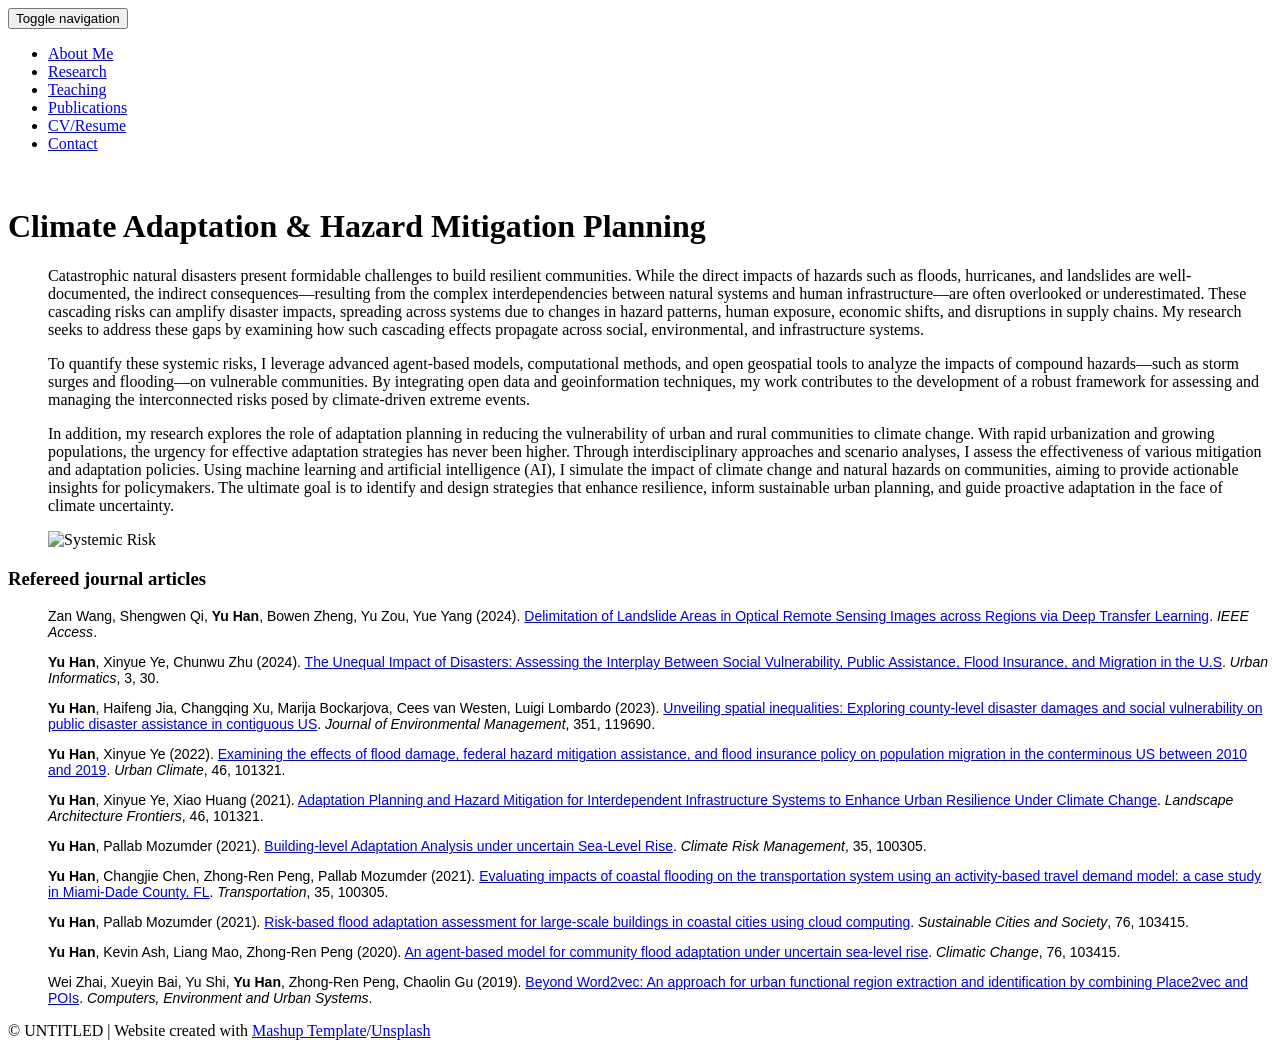
==== adaptation.html @ 3305da20 "Add files via upload" ====
<!DOCTYPE html>
<html lang="en">

<head>
  <meta charset="UTF-8">
  <meta content="IE=edge" http-equiv="X-UA-Compatible">
  <meta content="width=device-width,initial-scale=1" name="viewport">
  <meta content="description" name="description">
  <meta name="google" content="notranslate" />
  <meta content="Mashup templates have been developped by Orson.io team" name="author">
  <link rel="stylesheet" href="styles.css">
  <!-- <link rel="apple-touch-icon" sizes="180x180" href="./assets/apple-icon-180x180.png"> -->
    <!-- Disable tap highlight on IE -->
  <meta name="msapplication-tap-highlight" content="no">

  <title>Climate Adaptation & Hazard Mitigation Planning</title>
</head>

<body class="">
<div id="site-border-left"></div>
<div id="site-border-right"></div>
<div id="site-border-top"></div>
<div id="site-border-bottom"></div>
<!-- Add your content of header -->
<header>
  <div id="site-border-left"></div>
  <div id="site-border-right"></div>
  <div id="site-border-top"></div>
  <div id="site-border-bottom"></div>
  <div class="container">
    <button type="button" class="navbar-toggle collapsed" data-toggle="collapse" data-target="#navbar-collapse" aria-expanded="false">
      <span class="sr-only">Toggle navigation</span>
      <span class="icon-bar"></span>
      <span class="icon-bar"></span>
      <span class="icon-bar"></span>
    </button>
    <nav>
      <ul>
        <li><a href="index.html">About Me</a></li>
        <li><a href="researchs.html">Research</a></li>
        <li><a href="teachingmodule.html">Teaching</a></li>

        <li><a href="publications.html">Publications</a></li>
        <li><a href="cv.html">CV/Resume</a></li>
        <li><a href="contact.html">Contact</a></li>
      </ul>
    </nav>
  </div>
</header>

<main>
    <div class="section-container">
        <div class="row">
            <div class="col-xs-12">
                <img src="./images/pics/1adaptation.jpg" class="img-responsive" alt="">
                <div class="card-container">
          

                <div class="text-center">
                  <h1 class="h2">Climate Adaptation & Hazard Mitigation Planning</h1>
                </div>
                
                <ul>
                  <p>Catastrophic natural disasters present formidable challenges to build resilient communities. While the direct impacts of hazards such as floods, hurricanes, and landslides are well-documented, the indirect consequences—resulting from the complex interdependencies between natural systems and human infrastructure—are often overlooked or underestimated. These cascading risks can amplify disaster impacts, spreading across systems due to changes in hazard patterns, human exposure, economic shifts, and disruptions in supply chains. My research seeks to address these gaps by examining how such cascading effects propagate across social, environmental, and infrastructure systems.</p>
                  <p>To quantify these systemic risks, I leverage advanced agent-based models, computational methods, and open geospatial tools to analyze the impacts of compound hazards—such as storm surges and flooding—on vulnerable communities. By integrating open data and geoinformation techniques, my work contributes to the development of a robust framework for assessing and managing the interconnected risks posed by climate-driven extreme events.</p>
                  <p>In addition, my research explores the role of adaptation planning in reducing the vulnerability of urban and rural communities to climate change. With rapid urbanization and growing populations, the urgency for effective adaptation strategies has never been higher. Through interdisciplinary approaches and scenario analyses, I assess the effectiveness of various mitigation and adaptation policies. Using machine learning and artificial intelligence (AI), I simulate the impact of climate change and natural hazards on communities, aiming to provide actionable insights for policymakers. The ultimate goal is to identify and design strategies that enhance resilience, inform sustainable urban planning, and guide proactive adaptation in the face of climate uncertainty.</p> 

                  <img src="images/research1.jpg" alt="Systemic Risk" style="width:100%;max-width:600px;height:auto;">
              </ul>

                <h3>Refereed journal articles</h3>
                <ul>
                <p style = "font-family:sans-serif;font-size:14px;">Zan Wang, Shengwen Qi, <strong>Yu Han</strong>, Bowen Zheng, Yu Zou, Yue Yang (2024). <a href="https://ieeexplore.ieee.org/document/10787013">Delimitation of Landslide Areas in Optical Remote Sensing Images across Regions via Deep Transfer Learning</a>. <i>IEEE Access</i>.</p>

                <p style = "font-family:sans-serif;font-size:14px;"><strong>Yu Han</strong>, Xinyue Ye, Chunwu Zhu (2024). <a href="https://link.springer.com/article/10.1007/s44212-024-00061-9">The Unequal Impact of Disasters: Assessing the Interplay Between Social Vulnerability, Public Assistance, Flood Insurance, and Migration in the U.S</a>. <i>Urban Informatics</i>, 3, 30.</p>

                <p style = "font-family:sans-serif;font-size:14px;"><strong>Yu Han</strong>, Haifeng Jia, Changqing Xu, Marija Bockarjova, Cees van Westen, Luigi Lombardo (2023). <a href="https://doi.org/10.1016/j.jenvman.2023.119690">Unveiling spatial inequalities: Exploring county-level disaster damages and social vulnerability on public disaster assistance in contiguous US</a>. <i>Journal of Environmental Management</i>, 351, 119690.</p>

                <p style = "font-family:sans-serif;font-size:14px;"><strong>Yu Han</strong>, Xinyue Ye (2022). <a href="https://doi.org/10.1016/j.uclim.2022.101321">Examining the effects of flood damage, federal hazard mitigation assistance, and flood insurance policy on population migration in the conterminous US between 2010 and 2019</a>. <i>Urban Climate</i>, 46, 101321.</p>

                <p style = "font-family:sans-serif;font-size:14px;"><strong>Yu Han</strong>, Xinyue Ye, Xiao Huang (2021). <a href="https://journal.hep.com.cn/laf/EN/10.15302/J-LAF-1-030031">Adaptation Planning and Hazard Mitigation for Interdependent Infrastructure Systems to Enhance Urban Resilience Under Climate Change</a>. <i>Landscape Architecture Frontiers</i>, 46, 101321.</p>

                <p style = "font-family:sans-serif;font-size:14px;"><strong>Yu Han</strong>, Pallab Mozumder (2021). <a href="https://doi.org/10.1016/j.crm.2021.100305">Building-level Adaptation Analysis under uncertain Sea-Level Rise</a>. <i>Climate Risk Management</i>, 35, 100305.</p>

                <p style = "font-family:sans-serif;font-size:14px;"><strong>Yu Han</strong>, Changjie Chen, Zhong-Ren Peng, Pallab Mozumder (2021). <a href="https://doi.org/10.1007/s11116-021-10172-w">Evaluating impacts of coastal flooding on the transportation system using an activity-based travel demand model: a case study in Miami-Dade County, FL</a>. <i>Transportation</i>, 35, 100305.</p>

                <p style = "font-family:sans-serif;font-size:14px;"><strong>Yu Han</strong>, Pallab Mozumder (2021). <a href="https://www.sciencedirect.com/science/article/pii/S2210670721006880">Risk-based flood adaptation assessment for large-scale buildings in coastal cities using cloud computing</a>. <i>Sustainable Cities and Society</i>, 76, 103415.</p>

                <p style = "font-family:sans-serif;font-size:14px;"><strong>Yu Han</strong>, Kevin Ash, Liang Mao, Zhong-Ren Peng (2020). <a href="https://link.springer.com/article/10.1007/s10584-020-02802-6">An agent-based model for community flood adaptation under uncertain sea-level rise</a>. <i>Climatic Change</i>, 76, 103415.</p>

                <p style = "font-family:sans-serif;font-size:14px;">Wei Zhai, Xueyin Bai, Yu Shi, <strong>Yu Han</strong>, Zhong-Ren Peng, Chaolin Gu (2019). <a href="https://doi.org/10.1016/j.compenvurbsys.2018.11.008">Beyond Word2vec: An approach for urban functional region extraction and identification by combining Place2vec and POIs</a>. <i>Computers, Environment and Urban Systems</i>.</p>
              </ul>

              </div>
            </div>
        </div>
    </div>
</main>


<footer class="footer-container text-center">
  <div class="container">
    <div class="row">
      <div class="col-xs-12">
        <p>© UNTITLED | Website created with <a href="http://www.mashup-template.com/" title="Create website with free html template">Mashup Template</a>/<a href="https://www.unsplash.com/" title="Beautiful Free Images">Unsplash</a></p>
      </div>
    </div>
  </div>
</footer>

<script>
  document.addEventListener("DOMContentLoaded", function (event) {
     navActivePage();
  });
</script>

<!-- Google Analytics: change UA-XXXXX-X to be your site's ID

<script>
  (function (i, s, o, g, r, a, m) {
    i['GoogleAnalyticsObject'] = r; i[r] = i[r] || function () {
      (i[r].q = i[r].q || []).push(arguments)
    }, i[r].l = 1 * new Date(); a = s.createElement(o),
      m = s.getElementsByTagName(o)[0]; a.async = 1; a.src = g; m.parentNode.insertBefore(a, m)
  })(window, document, 'script', '//www.google-analytics.com/analytics.js', 'ga');
  ga('create', 'UA-XXXXX-X', 'auto');
  ga('send', 'pageview');
</script>

--> <script type="text/javascript" src="./main.70a66962.js"></script></body>

</html>
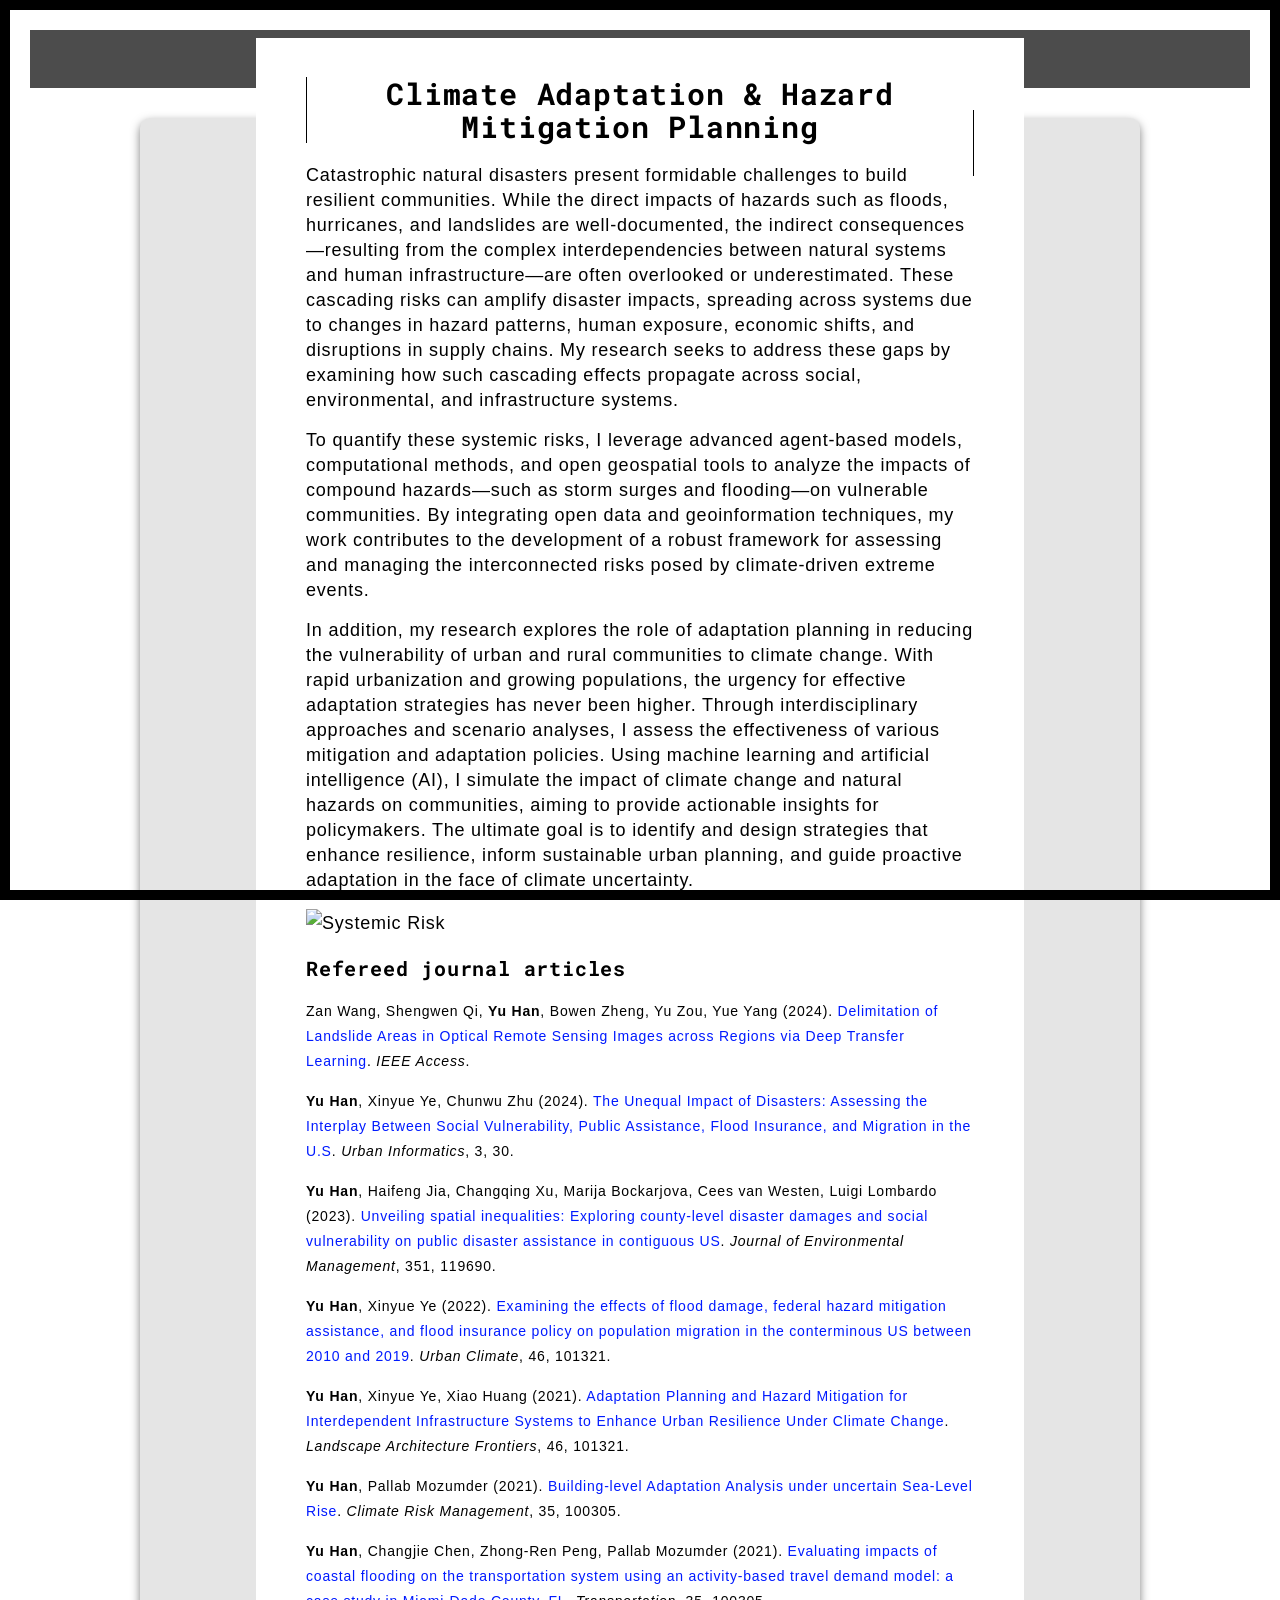
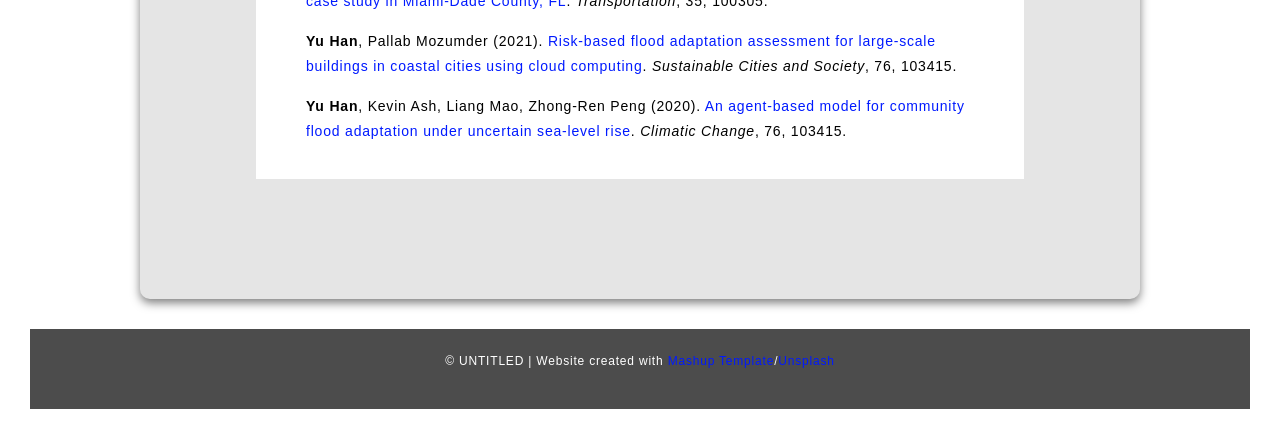
==== commit 68cf1082: "Add files via upload" ====
--- a/adaptation.html
+++ b/adaptation.html
@@ -88,7 +88,7 @@
 
                 <p style = "font-family:sans-serif;font-size:14px;"><strong>Yu Han</strong>, Kevin Ash, Liang Mao, Zhong-Ren Peng (2020). <a href="https://link.springer.com/article/10.1007/s10584-020-02802-6">An agent-based model for community flood adaptation under uncertain sea-level rise</a>. <i>Climatic Change</i>, 76, 103415.</p>
 
-                <p style = "font-family:sans-serif;font-size:14px;">Wei Zhai, Xueyin Bai, Yu Shi, <strong>Yu Han</strong>, Zhong-Ren Peng, Chaolin Gu (2019). <a href="https://doi.org/10.1016/j.compenvurbsys.2018.11.008">Beyond Word2vec: An approach for urban functional region extraction and identification by combining Place2vec and POIs</a>. <i>Computers, Environment and Urban Systems</i>.</p>
+                
               </ul>
 
               </div>
--- a/styles.css
+++ b/styles.css
@@ -0,0 +1,141 @@
+/* Typing Animation */
+@import url(https://fonts.googleapis.com/css?family=Roboto:500|Roboto+Mono:500,700,900);@import url(https://maxcdn.bootstrapcdn.com/font-awesome/4.7.0/css/font-awesome.min.css);/*!
+ * Bootstrap v3.3.7 (http://getbootstrap.com)
+ * Copyright 2011-2016 Twitter, Inc.
+ * Licensed under MIT (https://github.com/twbs/bootstrap/blob/master/LICENSE)
+ */
+/*! normalize.css v3.0.3 | MIT License | github.com/necolas/normalize.css */html{font-family:sans-serif;-ms-text-size-adjust:100%;-webkit-text-size-adjust:100%}body{margin:0}article,aside,details,figcaption,figure,footer,header,hgroup,main,menu,nav,section,summary{display:block}audio,canvas,progress,video{display:inline-block;vertical-align:baseline}audio:not([controls]){display:none;height:0}[hidden],template{display:none}a{background-color:transparent}a:active,a:hover{outline:0}abbr[title]{border-bottom:1px dotted}b,strong{font-weight:700}dfn{font-style:italic}h1{font-size:2em;margin:.67em 0}mark{background:#ff0;color:#000}small{font-size:80%}sub,sup{font-size:75%;line-height:0;position:relative;vertical-align:baseline}sup{top:-.5em}sub{bottom:-.25em}img{border:0}svg:not(:root){overflow:hidden}figure{margin:1em 40px}hr{box-sizing:content-box;height:0}pre{overflow:auto}code,kbd,pre,samp{font-family:monospace,monospace;font-size:1em}button,input,optgroup,select,textarea{color:inherit;font:inherit;margin:0}button{overflow:visible}button,select{text-transform:none}button,html input[type=button],input[type=reset],input[type=submit]{-webkit-appearance:button;cursor:pointer}button[disabled],html input[disabled]{cursor:default}button::-moz-focus-inner,input::-moz-focus-inner{border:0;padding:0}input{line-height:normal}input[type=checkbox],input[type=radio]{box-sizing:border-box;padding:0}input[type=number]::-webkit-inner-spin-button,input[type=number]::-webkit-outer-spin-button{height:auto}input[type=search]{-webkit-appearance:textfield;box-sizing:content-box}input[type=search]::-webkit-search-cancel-button,input[type=search]::-webkit-search-decoration{-webkit-appearance:none}fieldset{border:1px solid silver;margin:0 2px;padding:.35em .625em .75em}textarea{overflow:auto}optgroup{font-weight:700}table{border-collapse:collapse;border-spacing:0}td,th{padding:0}
+
+/*! Source: https://github.com/h5bp/html5-boilerplate/blob/master/src/css/main.css */@media print{*,:after,:before{background:transparent!important;color:#000!important;box-shadow:none!important;text-shadow:none!important}a,a:visited{text-decoration:underline}a[href]:after{content:" (" attr(href) ")"}abbr[title]:after{content:" (" attr(title) ")"}a[href^="#"]:after,a[href^="javascript:"]:after{content:""}blockquote,pre{border:1px solid #999;page-break-inside:avoid}thead{display:table-header-group}img,tr{page-break-inside:avoid}img{max-width:100%!important}h2,h3,p{orphans:3;widows:3}h2,h3{page-break-after:avoid}.navbar{display:none}.btn>.caret,.dropup>.btn>.caret{border-top-color:#000!important}.label{border:1px solid #000}.table{border-collapse:collapse!important}.table td,.table th{background-color:#fff!important}.table-bordered td,.table-bordered th{border:1px solid #ddd!important}}*,:after,:before{-webkit-box-sizing:border-box;-moz-box-sizing:border-box;box-sizing:border-box}html{font-size:10px;-webkit-tap-highlight-color:transparent}body{font-family:Roboto Mono,Helvetica,Arial,sans-serif;font-size:11px;line-height:1.78;color:#000;background-color:#fff}button,input,select,textarea{font-family:inherit;font-size:inherit;line-height:inherit}a{color:#001aff;text-decoration:none}a:focus,a:hover{color:#0012b3;text-decoration:underline}a:focus{outline:5px auto -webkit-focus-ring-color;outline-offset:-2px}figure{margin:0}img{vertical-align:middle}.img-responsive{display:block;max-width:100%;height:auto}.img-rounded{border-radius:0}.img-thumbnail{padding:4px;line-height:1.78;background-color:#fff;border:1px solid #ddd;border-radius:0;-webkit-transition:all .2s ease-in-out;-o-transition:all .2s ease-in-out;transition:all .2s ease-in-out;display:inline-block;max-width:100%;height:auto}.img-circle{border-radius:50%}hr{margin-top:19px;margin-bottom:19px;border:0;border-top:1px solid #eee}.sr-only{position:absolute;width:1px;height:1px;margin:-1px;padding:0;overflow:hidden;clip:rect(0,0,0,0);border:0}.sr-only-focusable:active,.sr-only-focusable:focus{position:static;width:auto;height:auto;margin:0;overflow:visible;clip:auto}[role=button]{cursor:pointer}.h1,.h2,.h3,.h4,.h5,.h6,h1,h2,h3,h4,h5,h6{font-family:Roboto Mono,Helvetica,Arial,sans-serif;font-weight:700;line-height:1.1;color:#000}.h1 .small,.h1 small,.h2 .small,.h2 small,.h3 .small,.h3 small,.h4 .small,.h4 small,.h5 .small,.h5 small,.h6 .small,.h6 small,h1 .small,h1 small,h2 .small,h2 small,h3 .small,h3 small,h4 .small,h4 small,h5 .small,h5 small,h6 .small,h6 small{font-weight:400;line-height:1;color:#777}.h1,.h2,.h3,h1,h2,h3{margin-top:19px;margin-bottom:9.5px}.h1 .small,.h1 small,.h2 .small,.h2 small,.h3 .small,.h3 small,h1 .small,h1 small,h2 .small,h2 small,h3 .small,h3 small{font-size:65%}.h4,.h5,.h6,h4,h5,h6{margin-top:9.5px;margin-bottom:9.5px}.h4 .small,.h4 small,.h5 .small,.h5 small,.h6 .small,.h6 small,h4 .small,h4 small,h5 .small,h5 small,h6 .small,h6 small{font-size:75%}.h1,h1{font-size:70px}.h2,h2{font-size:30px}.h3,h3{font-size:20px}.h4,.h5,h4,h5{font-size:11px}.h6,h6{font-size:10px}p{margin:0 0 9.5px}.lead{margin-bottom:19px;font-size:12px;font-weight:300;line-height:1.4}@media (min-width:768px){.lead{font-size:16.5px}}.small,small{font-size:90%}.mark,mark{background-color:#fcf8e3;padding:.2em}.text-left{text-align:left}.text-right{text-align:right}.text-center{text-align:center}.text-justify{text-align:justify}.text-nowrap{white-space:nowrap}.text-lowercase{text-transform:lowercase}.initialism,.text-uppercase{text-transform:uppercase}.text-capitalize{text-transform:capitalize}.text-muted{color:#777}.text-primary{color:#001aff}a.text-primary:focus,a.text-primary:hover{color:#0015cc}.text-success{color:#fff}a.text-success:focus,a.text-success:hover{color:#e6e6e6}.text-info{color:#31708f}a.text-info:focus,a.text-info:hover{color:#245269}.text-warning{color:#8a6d3b}a.text-warning:focus,a.text-warning:hover{color:#66512c}.text-danger{color:#fff}a.text-danger:focus,a.text-danger:hover{color:#e6e6e6}.bg-primary{color:#fff;background-color:#001aff}a.bg-primary:focus,a.bg-primary:hover{background-color:#0015cc}.bg-success,a.bg-success:focus,a.bg-success:hover{background-color:#000}.bg-info{background-color:#d9edf7}a.bg-info:focus,a.bg-info:hover{background-color:#afd9ee}.bg-warning{background-color:#fcf8e3}a.bg-warning:focus,a.bg-warning:hover{background-color:#f7ecb5}.bg-danger{background-color:red}a.bg-danger:focus,a.bg-danger:hover{background-color:#c00}.page-header{padding-bottom:8.5px;margin:38px 0 19px;border-bottom:1px solid #eee}ol,ul{margin-top:0;margin-bottom:9.5px}ol ol,ol ul,ul ol,ul ul{margin-bottom:0}.list-inline,.list-unstyled{padding-left:0;list-style:none}.list-inline{margin-left:-5px}.list-inline>li{display:inline-block;padding-left:5px;padding-right:5px}dl{margin-top:0;margin-bottom:19px}dd,dt{line-height:1.78}dt{font-weight:700}dd{margin-left:0}.dl-horizontal dd:after,.dl-horizontal dd:before{content:" ";display:table}.dl-horizontal dd:after{clear:both}@media (min-width:768px){.dl-horizontal dt{float:left;width:160px;clear:left;text-align:right;overflow:hidden;text-overflow:ellipsis;white-space:nowrap}.dl-horizontal dd{margin-left:180px}}abbr[data-original-title],abbr[title]{cursor:help;border-bottom:1px dotted #777}.initialism{font-size:90%}blockquote{padding:9.5px 19px;margin:0 0 19px;font-size:13.75px;border-left:5px solid #eee}blockquote ol:last-child,blockquote p:last-child,blockquote ul:last-child{margin-bottom:0}blockquote .small,blockquote footer,blockquote small{display:block;font-size:80%;line-height:1.78;color:#777}blockquote .small:before,blockquote footer:before,blockquote small:before{content:"\2014   \A0"}.blockquote-reverse,blockquote.pull-right{padding-right:15px;padding-left:0;border-right:5px solid #eee;border-left:0;text-align:right}.blockquote-reverse .small:before,.blockquote-reverse footer:before,.blockquote-reverse small:before,blockquote.pull-right .small:before,blockquote.pull-right footer:before,blockquote.pull-right small:before{content:""}.blockquote-reverse .small:after,.blockquote-reverse footer:after,.blockquote-reverse small:after,blockquote.pull-right .small:after,blockquote.pull-right footer:after,blockquote.pull-right small:after{content:"\A0   \2014"}address{margin-bottom:19px;font-style:normal;line-height:1.78}code,kbd,pre,samp{font-family:Menlo,Monaco,Consolas,Courier New,monospace}code{color:#c7254e;background-color:#f9f2f4}code,kbd{padding:2px 4px;font-size:90%;border-radius:0}kbd{color:#fff;background-color:#333;box-shadow:inset 0 -1px 0 rgba(0,0,0,.25)}kbd kbd{padding:0;font-size:100%;font-weight:700;box-shadow:none}pre{display:block;padding:9px;margin:0 0 9.5px;font-size:10px;line-height:1.78;word-break:break-all;word-wrap:break-word;color:#333;background-color:#f5f5f5;border:1px solid #ccc;border-radius:0}pre code{padding:0;font-size:inherit;color:inherit;white-space:pre-wrap;background-color:transparent;border-radius:0}.pre-scrollable{max-height:340px;overflow-y:scroll}.container{margin-right:auto;margin-left:auto;padding-left:15px;padding-right:15px}.container:after,.container:before{content:" ";display:table}.container:after{clear:both}@media (min-width:768px){.container{width:750px}}@media (min-width:992px){.container{width:970px}}@media (min-width:1200px){.container{width:1170px}}.container-fluid{margin-right:auto;margin-left:auto;padding-left:15px;padding-right:15px}.container-fluid:after,.container-fluid:before{content:" ";display:table}.container-fluid:after{clear:both}.row{margin-left:-15px;margin-right:-15px}.row:after,.row:before{content:" ";display:table}.row:after{clear:both}.col-lg-1,.col-lg-2,.col-lg-3,.col-lg-4,.col-lg-5,.col-lg-6,.col-lg-7,.col-lg-8,.col-lg-9,.col-lg-10,.col-lg-11,.col-lg-12,.col-md-1,.col-md-2,.col-md-3,.col-md-4,.col-md-5,.col-md-6,.col-md-7,.col-md-8,.col-md-9,.col-md-10,.col-md-11,.col-md-12,.col-sm-1,.col-sm-2,.col-sm-3,.col-sm-4,.col-sm-5,.col-sm-6,.col-sm-7,.col-sm-8,.col-sm-9,.col-sm-10,.col-sm-11,.col-sm-12,.col-xs-1,.col-xs-2,.col-xs-3,.col-xs-4,.col-xs-5,.col-xs-6,.col-xs-7,.col-xs-8,.col-xs-9,.col-xs-10,.col-xs-11,.col-xs-12{position:relative;min-height:1px;padding-left:15px;padding-right:15px}.col-xs-1,.col-xs-2,.col-xs-3,.col-xs-4,.col-xs-5,.col-xs-6,.col-xs-7,.col-xs-8,.col-xs-9,.col-xs-10,.col-xs-11,.col-xs-12{float:left}.col-xs-1{width:8.33333%}.col-xs-2{width:16.66667%}.col-xs-3{width:25%}.col-xs-4{width:33.33333%}.col-xs-5{width:41.66667%}.col-xs-6{width:50%}.col-xs-7{width:58.33333%}.col-xs-8{width:66.66667%}.col-xs-9{width:75%}.col-xs-10{width:83.33333%}.col-xs-11{width:91.66667%}.col-xs-12{width:100%}.col-xs-pull-0{right:auto}.col-xs-pull-1{right:8.33333%}.col-xs-pull-2{right:16.66667%}.col-xs-pull-3{right:25%}.col-xs-pull-4{right:33.33333%}.col-xs-pull-5{right:41.66667%}.col-xs-pull-6{right:50%}.col-xs-pull-7{right:58.33333%}.col-xs-pull-8{right:66.66667%}.col-xs-pull-9{right:75%}.col-xs-pull-10{right:83.33333%}.col-xs-pull-11{right:91.66667%}.col-xs-pull-12{right:100%}.col-xs-push-0{left:auto}.col-xs-push-1{left:8.33333%}.col-xs-push-2{left:16.66667%}.col-xs-push-3{left:25%}.col-xs-push-4{left:33.33333%}.col-xs-push-5{left:41.66667%}.col-xs-push-6{left:50%}.col-xs-push-7{left:58.33333%}.col-xs-push-8{left:66.66667%}.col-xs-push-9{left:75%}.col-xs-push-10{left:83.33333%}.col-xs-push-11{left:91.66667%}.col-xs-push-12{left:100%}.col-xs-offset-0{margin-left:0}.col-xs-offset-1{margin-left:8.33333%}.col-xs-offset-2{margin-left:16.66667%}.col-xs-offset-3{margin-left:25%}.col-xs-offset-4{margin-left:33.33333%}.col-xs-offset-5{margin-left:41.66667%}.col-xs-offset-6{margin-left:50%}.col-xs-offset-7{margin-left:58.33333%}.col-xs-offset-8{margin-left:66.66667%}.col-xs-offset-9{margin-left:75%}.col-xs-offset-10{margin-left:83.33333%}.col-xs-offset-11{margin-left:91.66667%}.col-xs-offset-12{margin-left:100%}@media (min-width:768px){.col-sm-1,.col-sm-2,.col-sm-3,.col-sm-4,.col-sm-5,.col-sm-6,.col-sm-7,.col-sm-8,.col-sm-9,.col-sm-10,.col-sm-11,.col-sm-12{float:left}.col-sm-1{width:8.33333%}.col-sm-2{width:16.66667%}.col-sm-3{width:25%}.col-sm-4{width:33.33333%}.col-sm-5{width:41.66667%}.col-sm-6{width:50%}.col-sm-7{width:58.33333%}.col-sm-8{width:66.66667%}.col-sm-9{width:75%}.col-sm-10{width:83.33333%}.col-sm-11{width:91.66667%}.col-sm-12{width:100%}.col-sm-pull-0{right:auto}.col-sm-pull-1{right:8.33333%}.col-sm-pull-2{right:16.66667%}.col-sm-pull-3{right:25%}.col-sm-pull-4{right:33.33333%}.col-sm-pull-5{right:41.66667%}.col-sm-pull-6{right:50%}.col-sm-pull-7{right:58.33333%}.col-sm-pull-8{right:66.66667%}.col-sm-pull-9{right:75%}.col-sm-pull-10{right:83.33333%}.col-sm-pull-11{right:91.66667%}.col-sm-pull-12{right:100%}.col-sm-push-0{left:auto}.col-sm-push-1{left:8.33333%}.col-sm-push-2{left:16.66667%}.col-sm-push-3{left:25%}.col-sm-push-4{left:33.33333%}.col-sm-push-5{left:41.66667%}.col-sm-push-6{left:50%}.col-sm-push-7{left:58.33333%}.col-sm-push-8{left:66.66667%}.col-sm-push-9{left:75%}.col-sm-push-10{left:83.33333%}.col-sm-push-11{left:91.66667%}.col-sm-push-12{left:100%}.col-sm-offset-0{margin-left:0}.col-sm-offset-1{margin-left:8.33333%}.col-sm-offset-2{margin-left:16.66667%}.col-sm-offset-3{margin-left:25%}.col-sm-offset-4{margin-left:33.33333%}.col-sm-offset-5{margin-left:41.66667%}.col-sm-offset-6{margin-left:50%}.col-sm-offset-7{margin-left:58.33333%}.col-sm-offset-8{margin-left:66.66667%}.col-sm-offset-9{margin-left:75%}.col-sm-offset-10{margin-left:83.33333%}.col-sm-offset-11{margin-left:91.66667%}.col-sm-offset-12{margin-left:100%}}@media (min-width:992px){.col-md-1,.col-md-2,.col-md-3,.col-md-4,.col-md-5,.col-md-6,.col-md-7,.col-md-8,.col-md-9,.col-md-10,.col-md-11,.col-md-12{float:left}.col-md-1{width:8.33333%}.col-md-2{width:16.66667%}.col-md-3{width:25%}.col-md-4{width:33.33333%}.col-md-5{width:41.66667%}.col-md-6{width:50%}.col-md-7{width:58.33333%}.col-md-8{width:66.66667%}.col-md-9{width:75%}.col-md-10{width:83.33333%}.col-md-11{width:91.66667%}.col-md-12{width:100%}.col-md-pull-0{right:auto}.col-md-pull-1{right:8.33333%}.col-md-pull-2{right:16.66667%}.col-md-pull-3{right:25%}.col-md-pull-4{right:33.33333%}.col-md-pull-5{right:41.66667%}.col-md-pull-6{right:50%}.col-md-pull-7{right:58.33333%}.col-md-pull-8{right:66.66667%}.col-md-pull-9{right:75%}.col-md-pull-10{right:83.33333%}.col-md-pull-11{right:91.66667%}.col-md-pull-12{right:100%}.col-md-push-0{left:auto}.col-md-push-1{left:8.33333%}.col-md-push-2{left:16.66667%}.col-md-push-3{left:25%}.col-md-push-4{left:33.33333%}.col-md-push-5{left:41.66667%}.col-md-push-6{left:50%}.col-md-push-7{left:58.33333%}.col-md-push-8{left:66.66667%}.col-md-push-9{left:75%}.col-md-push-10{left:83.33333%}.col-md-push-11{left:91.66667%}.col-md-push-12{left:100%}.col-md-offset-0{margin-left:0}.col-md-offset-1{margin-left:8.33333%}.col-md-offset-2{margin-left:16.66667%}.col-md-offset-3{margin-left:25%}.col-md-offset-4{margin-left:33.33333%}.col-md-offset-5{margin-left:41.66667%}.col-md-offset-6{margin-left:50%}.col-md-offset-7{margin-left:58.33333%}.col-md-offset-8{margin-left:66.66667%}.col-md-offset-9{margin-left:75%}.col-md-offset-10{margin-left:83.33333%}.col-md-offset-11{margin-left:91.66667%}.col-md-offset-12{margin-left:100%}}@media (min-width:1200px){.col-lg-1,.col-lg-2,.col-lg-3,.col-lg-4,.col-lg-5,.col-lg-6,.col-lg-7,.col-lg-8,.col-lg-9,.col-lg-10,.col-lg-11,.col-lg-12{float:left}.col-lg-1{width:8.33333%}.col-lg-2{width:16.66667%}.col-lg-3{width:25%}.col-lg-4{width:33.33333%}.col-lg-5{width:41.66667%}.col-lg-6{width:50%}.col-lg-7{width:58.33333%}.col-lg-8{width:66.66667%}.col-lg-9{width:75%}.col-lg-10{width:83.33333%}.col-lg-11{width:91.66667%}.col-lg-12{width:100%}.col-lg-pull-0{right:auto}.col-lg-pull-1{right:8.33333%}.col-lg-pull-2{right:16.66667%}.col-lg-pull-3{right:25%}.col-lg-pull-4{right:33.33333%}.col-lg-pull-5{right:41.66667%}.col-lg-pull-6{right:50%}.col-lg-pull-7{right:58.33333%}.col-lg-pull-8{right:66.66667%}.col-lg-pull-9{right:75%}.col-lg-pull-10{right:83.33333%}.col-lg-pull-11{right:91.66667%}.col-lg-pull-12{right:100%}.col-lg-push-0{left:auto}.col-lg-push-1{left:8.33333%}.col-lg-push-2{left:16.66667%}.col-lg-push-3{left:25%}.col-lg-push-4{left:33.33333%}.col-lg-push-5{left:41.66667%}.col-lg-push-6{left:50%}.col-lg-push-7{left:58.33333%}.col-lg-push-8{left:66.66667%}.col-lg-push-9{left:75%}.col-lg-push-10{left:83.33333%}.col-lg-push-11{left:91.66667%}.col-lg-push-12{left:100%}.col-lg-offset-0{margin-left:0}.col-lg-offset-1{margin-left:8.33333%}.col-lg-offset-2{margin-left:16.66667%}.col-lg-offset-3{margin-left:25%}.col-lg-offset-4{margin-left:33.33333%}.col-lg-offset-5{margin-left:41.66667%}.col-lg-offset-6{margin-left:50%}.col-lg-offset-7{margin-left:58.33333%}.col-lg-offset-8{margin-left:66.66667%}.col-lg-offset-9{margin-left:75%}.col-lg-offset-10{margin-left:83.33333%}.col-lg-offset-11{margin-left:91.66667%}.col-lg-offset-12{margin-left:100%}}table{background-color:transparent}caption{padding-top:8px;padding-bottom:8px;color:#777}caption,th{text-align:left}.table{width:100%;max-width:100%;margin-bottom:19px}.table>tbody>tr>td,.table>tbody>tr>th,.table>tfoot>tr>td,.table>tfoot>tr>th,.table>thead>tr>td,.table>thead>tr>th{padding:8px;line-height:1.78;vertical-align:top;border-top:1px solid #ddd}.table>thead>tr>th{vertical-align:bottom;border-bottom:2px solid #ddd}.table>caption+thead>tr:first-child>td,.table>caption+thead>tr:first-child>th,.table>colgroup+thead>tr:first-child>td,.table>colgroup+thead>tr:first-child>th,.table>thead:first-child>tr:first-child>td,.table>thead:first-child>tr:first-child>th{border-top:0}.table>tbody+tbody{border-top:2px solid #ddd}.table .table{background-color:#fff}.table-condensed>tbody>tr>td,.table-condensed>tbody>tr>th,.table-condensed>tfoot>tr>td,.table-condensed>tfoot>tr>th,.table-condensed>thead>tr>td,.table-condensed>thead>tr>th{padding:5px}.table-bordered,.table-bordered>tbody>tr>td,.table-bordered>tbody>tr>th,.table-bordered>tfoot>tr>td,.table-bordered>tfoot>tr>th,.table-bordered>thead>tr>td,.table-bordered>thead>tr>th{border:1px solid #ddd}.table-bordered>thead>tr>td,.table-bordered>thead>tr>th{border-bottom-width:2px}.table-striped>tbody>tr:nth-of-type(odd){background-color:#f9f9f9}.table-hover>tbody>tr:hover{background-color:#f5f5f5}table col[class*=col-]{position:static;float:none;display:table-column}table td[class*=col-],table th[class*=col-]{position:static;float:none;display:table-cell}.table>tbody>tr.active>td,.table>tbody>tr.active>th,.table>tbody>tr>td.active,.table>tbody>tr>th.active,.table>tfoot>tr.active>td,.table>tfoot>tr.active>th,.table>tfoot>tr>td.active,.table>tfoot>tr>th.active,.table>thead>tr.active>td,.table>thead>tr.active>th,.table>thead>tr>td.active,.table>thead>tr>th.active{background-color:#f5f5f5}.table-hover>tbody>tr.active:hover>td,.table-hover>tbody>tr.active:hover>th,.table-hover>tbody>tr:hover>.active,.table-hover>tbody>tr>td.active:hover,.table-hover>tbody>tr>th.active:hover{background-color:#e8e8e8}.table-hover>tbody>tr.success:hover>td,.table-hover>tbody>tr.success:hover>th,.table-hover>tbody>tr:hover>.success,.table-hover>tbody>tr>td.success:hover,.table-hover>tbody>tr>th.success:hover,.table>tbody>tr.success>td,.table>tbody>tr.success>th,.table>tbody>tr>td.success,.table>tbody>tr>th.success,.table>tfoot>tr.success>td,.table>tfoot>tr.success>th,.table>tfoot>tr>td.success,.table>tfoot>tr>th.success,.table>thead>tr.success>td,.table>thead>tr.success>th,.table>thead>tr>td.success,.table>thead>tr>th.success{background-color:#000}.table>tbody>tr.info>td,.table>tbody>tr.info>th,.table>tbody>tr>td.info,.table>tbody>tr>th.info,.table>tfoot>tr.info>td,.table>tfoot>tr.info>th,.table>tfoot>tr>td.info,.table>tfoot>tr>th.info,.table>thead>tr.info>td,.table>thead>tr.info>th,.table>thead>tr>td.info,.table>thead>tr>th.info{background-color:#d9edf7}.table-hover>tbody>tr.info:hover>td,.table-hover>tbody>tr.info:hover>th,.table-hover>tbody>tr:hover>.info,.table-hover>tbody>tr>td.info:hover,.table-hover>tbody>tr>th.info:hover{background-color:#c4e3f3}.table>tbody>tr.warning>td,.table>tbody>tr.warning>th,.table>tbody>tr>td.warning,.table>tbody>tr>th.warning,.table>tfoot>tr.warning>td,.table>tfoot>tr.warning>th,.table>tfoot>tr>td.warning,.table>tfoot>tr>th.warning,.table>thead>tr.warning>td,.table>thead>tr.warning>th,.table>thead>tr>td.warning,.table>thead>tr>th.warning{background-color:#fcf8e3}.table-hover>tbody>tr.warning:hover>td,.table-hover>tbody>tr.warning:hover>th,.table-hover>tbody>tr:hover>.warning,.table-hover>tbody>tr>td.warning:hover,.table-hover>tbody>tr>th.warning:hover{background-color:#faf2cc}.table>tbody>tr.danger>td,.table>tbody>tr.danger>th,.table>tbody>tr>td.danger,.table>tbody>tr>th.danger,.table>tfoot>tr.danger>td,.table>tfoot>tr.danger>th,.table>tfoot>tr>td.danger,.table>tfoot>tr>th.danger,.table>thead>tr.danger>td,.table>thead>tr.danger>th,.table>thead>tr>td.danger,.table>thead>tr>th.danger{background-color:red}.table-hover>tbody>tr.danger:hover>td,.table-hover>tbody>tr.danger:hover>th,.table-hover>tbody>tr:hover>.danger,.table-hover>tbody>tr>td.danger:hover,.table-hover>tbody>tr>th.danger:hover{background-color:#e60000}.table-responsive{overflow-x:auto;min-height:.01%}@media screen and (max-width:767px){.table-responsive{width:100%;margin-bottom:14.25px;overflow-y:hidden;-ms-overflow-style:-ms-autohiding-scrollbar;border:1px solid #ddd}.table-responsive>.table{margin-bottom:0}.table-responsive>.table>tbody>tr>td,.table-responsive>.table>tbody>tr>th,.table-responsive>.table>tfoot>tr>td,.table-responsive>.table>tfoot>tr>th,.table-responsive>.table>thead>tr>td,.table-responsive>.table>thead>tr>th{white-space:nowrap}.table-responsive>.table-bordered{border:0}.table-responsive>.table-bordered>tbody>tr>td:first-child,.table-responsive>.table-bordered>tbody>tr>th:first-child,.table-responsive>.table-bordered>tfoot>tr>td:first-child,.table-responsive>.table-bordered>tfoot>tr>th:first-child,.table-responsive>.table-bordered>thead>tr>td:first-child,.table-responsive>.table-bordered>thead>tr>th:first-child{border-left:0}.table-responsive>.table-bordered>tbody>tr>td:last-child,.table-responsive>.table-bordered>tbody>tr>th:last-child,.table-responsive>.table-bordered>tfoot>tr>td:last-child,.table-responsive>.table-bordered>tfoot>tr>th:last-child,.table-responsive>.table-bordered>thead>tr>td:last-child,.table-responsive>.table-bordered>thead>tr>th:last-child{border-right:0}.table-responsive>.table-bordered>tbody>tr:last-child>td,.table-responsive>.table-bordered>tbody>tr:last-child>th,.table-responsive>.table-bordered>tfoot>tr:last-child>td,.table-responsive>.table-bordered>tfoot>tr:last-child>th{border-bottom:0}}fieldset{margin:0;min-width:0}fieldset,legend{padding:0;border:0}legend{display:block;width:100%;margin-bottom:19px;font-size:16.5px;line-height:inherit;color:#333;border-bottom:1px solid #e5e5e5}label{display:inline-block;max-width:100%;margin-bottom:5px;font-weight:700}input[type=search]{-webkit-box-sizing:border-box;-moz-box-sizing:border-box;box-sizing:border-box}input[type=checkbox],input[type=radio]{margin:4px 0 0;margin-top:1px\9;line-height:normal}input[type=file]{display:block}input[type=range]{display:block;width:100%}select[multiple],select[size]{height:auto}input[type=checkbox]:focus,input[type=file]:focus,input[type=radio]:focus{outline:5px auto -webkit-focus-ring-color;outline-offset:-2px}output{padding-top:9px}.form-control,output{display:block;font-size:11px;line-height:1.78;color:#555}.form-control{width:100%;height:40px;padding:8px 14px;background-color:#fff;background-image:none;border:1px solid #000;border-radius:0;-webkit-box-shadow:inset 0 1px 1px rgba(0,0,0,.075);box-shadow:inset 0 1px 1px rgba(0,0,0,.075);-webkit-transition:border-color .15s ease-in-out,box-shadow .15s ease-in-out;-o-transition:border-color ease-in-out .15s,box-shadow ease-in-out .15s;transition:border-color .15s ease-in-out,box-shadow .15s ease-in-out}.form-control:focus{border-color:#66afe9;-webkit-box-shadow:inset 0 1px 1px rgba(0,0,0,.075),0 0 8px rgba(102,175,233,.6);box-shadow:inset 0 1px 1px rgba(0,0,0,.075),0 0 8px rgba(102,175,233,.6)}.form-control::-moz-placeholder{color:#999;opacity:1}.form-control:-ms-input-placeholder{color:#999}.form-control::-webkit-input-placeholder{color:#999}.form-control::-ms-expand{border:0;background-color:transparent}.form-control[disabled],.form-control[readonly],fieldset[disabled] .form-control{background-color:#eee;opacity:1}.form-control[disabled],fieldset[disabled] .form-control{cursor:not-allowed}textarea.form-control{height:auto}input[type=search]{-webkit-appearance:none}@media screen and (-webkit-min-device-pixel-ratio:0){input[type=date].form-control,input[type=datetime-local].form-control,input[type=month].form-control,input[type=time].form-control{line-height:40px}.input-group-sm>.input-group-btn>input[type=date].btn,.input-group-sm>.input-group-btn>input[type=datetime-local].btn,.input-group-sm>.input-group-btn>input[type=month].btn,.input-group-sm>.input-group-btn>input[type=time].btn,.input-group-sm>input[type=date].form-control,.input-group-sm>input[type=date].input-group-addon,.input-group-sm>input[type=datetime-local].form-control,.input-group-sm>input[type=datetime-local].input-group-addon,.input-group-sm>input[type=month].form-control,.input-group-sm>input[type=month].input-group-addon,.input-group-sm>input[type=time].form-control,.input-group-sm>input[type=time].input-group-addon,.input-group-sm input[type=date],.input-group-sm input[type=datetime-local],.input-group-sm input[type=month],.input-group-sm input[type=time],input[type=date].input-sm,input[type=datetime-local].input-sm,input[type=month].input-sm,input[type=time].input-sm{line-height:27px}.input-group-lg>.input-group-btn>input[type=date].btn,.input-group-lg>.input-group-btn>input[type=datetime-local].btn,.input-group-lg>.input-group-btn>input[type=month].btn,.input-group-lg>.input-group-btn>input[type=time].btn,.input-group-lg>input[type=date].form-control,.input-group-lg>input[type=date].input-group-addon,.input-group-lg>input[type=datetime-local].form-control,.input-group-lg>input[type=datetime-local].input-group-addon,.input-group-lg>input[type=month].form-control,.input-group-lg>input[type=month].input-group-addon,.input-group-lg>input[type=time].form-control,.input-group-lg>input[type=time].input-group-addon,.input-group-lg input[type=date],.input-group-lg input[type=datetime-local],.input-group-lg input[type=month],.input-group-lg input[type=time],input[type=date].input-lg,input[type=datetime-local].input-lg,input[type=month].input-lg,input[type=time].input-lg{line-height:41px}}.form-group{margin-bottom:15px}.checkbox,.radio{position:relative;display:block;margin-top:10px;margin-bottom:10px}.checkbox label,.radio label{min-height:19px;padding-left:20px;margin-bottom:0;font-weight:400;cursor:pointer}.checkbox-inline input[type=checkbox],.checkbox input[type=checkbox],.radio-inline input[type=radio],.radio input[type=radio]{position:absolute;margin-left:-20px;margin-top:4px\9}.checkbox+.checkbox,.radio+.radio{margin-top:-5px}.checkbox-inline,.radio-inline{position:relative;display:inline-block;padding-left:20px;margin-bottom:0;vertical-align:middle;font-weight:400;cursor:pointer}.checkbox-inline+.checkbox-inline,.radio-inline+.radio-inline{margin-top:0;margin-left:10px}.checkbox-inline.disabled,.checkbox.disabled label,.radio-inline.disabled,.radio.disabled label,fieldset[disabled] .checkbox-inline,fieldset[disabled] .checkbox label,fieldset[disabled] .radio-inline,fieldset[disabled] .radio label,fieldset[disabled] input[type=checkbox],fieldset[disabled] input[type=radio],input[type=checkbox].disabled,input[type=checkbox][disabled],input[type=radio].disabled,input[type=radio][disabled]{cursor:not-allowed}.form-control-static{padding-top:9px;padding-bottom:9px;margin-bottom:0;min-height:30px}.form-control-static.input-lg,.form-control-static.input-sm,.input-group-lg>.form-control-static.form-control,.input-group-lg>.form-control-static.input-group-addon,.input-group-lg>.input-group-btn>.form-control-static.btn,.input-group-sm>.form-control-static.form-control,.input-group-sm>.form-control-static.input-group-addon,.input-group-sm>.input-group-btn>.form-control-static.btn{padding-left:0;padding-right:0}.input-group-sm>.form-control,.input-group-sm>.input-group-addon,.input-group-sm>.input-group-btn>.btn,.input-sm{height:27px;padding:5px 10px;font-size:10px;line-height:1.5;border-radius:0}.input-group-sm>.input-group-btn>select.btn,.input-group-sm>select.form-control,.input-group-sm>select.input-group-addon,select.input-sm{height:27px;line-height:27px}.input-group-sm>.input-group-btn>select[multiple].btn,.input-group-sm>.input-group-btn>textarea.btn,.input-group-sm>select[multiple].form-control,.input-group-sm>select[multiple].input-group-addon,.input-group-sm>textarea.form-control,.input-group-sm>textarea.input-group-addon,select[multiple].input-sm,textarea.input-sm{height:auto}.form-group-sm .form-control{height:27px;padding:5px 10px;font-size:10px;line-height:1.5;border-radius:0}.form-group-sm select.form-control{height:27px;line-height:27px}.form-group-sm select[multiple].form-control,.form-group-sm textarea.form-control{height:auto}.form-group-sm .form-control-static{height:27px;min-height:29px;padding:6px 10px;font-size:10px;line-height:1.5}.input-group-lg>.form-control,.input-group-lg>.input-group-addon,.input-group-lg>.input-group-btn>.btn,.input-lg{height:41px;padding:10px 16px;font-size:14px;line-height:1.33333;border-radius:0}.input-group-lg>.input-group-btn>select.btn,.input-group-lg>select.form-control,.input-group-lg>select.input-group-addon,select.input-lg{height:41px;line-height:41px}.input-group-lg>.input-group-btn>select[multiple].btn,.input-group-lg>.input-group-btn>textarea.btn,.input-group-lg>select[multiple].form-control,.input-group-lg>select[multiple].input-group-addon,.input-group-lg>textarea.form-control,.input-group-lg>textarea.input-group-addon,select[multiple].input-lg,textarea.input-lg{height:auto}.form-group-lg .form-control{height:41px;padding:10px 16px;font-size:14px;line-height:1.33333;border-radius:0}.form-group-lg select.form-control{height:41px;line-height:41px}.form-group-lg select[multiple].form-control,.form-group-lg textarea.form-control{height:auto}.form-group-lg .form-control-static{height:41px;min-height:33px;padding:11px 16px;font-size:14px;line-height:1.33333}.has-feedback{position:relative}.has-feedback .form-control{padding-right:50px}.form-control-feedback{position:absolute;top:0;right:0;z-index:2;display:block;width:40px;height:40px;line-height:40px;text-align:center;pointer-events:none}.form-group-lg .form-control+.form-control-feedback,.input-group-lg+.form-control-feedback,.input-group-lg>.form-control+.form-control-feedback,.input-group-lg>.input-group-addon+.form-control-feedback,.input-group-lg>.input-group-btn>.btn+.form-control-feedback,.input-lg+.form-control-feedback{width:41px;height:41px;line-height:41px}.form-group-sm .form-control+.form-control-feedback,.input-group-sm+.form-control-feedback,.input-group-sm>.form-control+.form-control-feedback,.input-group-sm>.input-group-addon+.form-control-feedback,.input-group-sm>.input-group-btn>.btn+.form-control-feedback,.input-sm+.form-control-feedback{width:27px;height:27px;line-height:27px}.has-success .checkbox,.has-success .checkbox-inline,.has-success.checkbox-inline label,.has-success.checkbox label,.has-success .control-label,.has-success .help-block,.has-success .radio,.has-success .radio-inline,.has-success.radio-inline label,.has-success.radio label{color:#fff}.has-success .form-control{border-color:#fff;-webkit-box-shadow:inset 0 1px 1px rgba(0,0,0,.075);box-shadow:inset 0 1px 1px rgba(0,0,0,.075)}.has-success .form-control:focus{border-color:#e6e6e6;-webkit-box-shadow:inset 0 1px 1px rgba(0,0,0,.075),0 0 6px #fff;box-shadow:inset 0 1px 1px rgba(0,0,0,.075),0 0 6px #fff}.has-success .input-group-addon{color:#fff;border-color:#fff;background-color:#000}.has-success .form-control-feedback{color:#fff}.has-warning .checkbox,.has-warning .checkbox-inline,.has-warning.checkbox-inline label,.has-warning.checkbox label,.has-warning .control-label,.has-warning .help-block,.has-warning .radio,.has-warning .radio-inline,.has-warning.radio-inline label,.has-warning.radio label{color:#8a6d3b}.has-warning .form-control{border-color:#8a6d3b;-webkit-box-shadow:inset 0 1px 1px rgba(0,0,0,.075);box-shadow:inset 0 1px 1px rgba(0,0,0,.075)}.has-warning .form-control:focus{border-color:#66512c;-webkit-box-shadow:inset 0 1px 1px rgba(0,0,0,.075),0 0 6px #c0a16b;box-shadow:inset 0 1px 1px rgba(0,0,0,.075),0 0 6px #c0a16b}.has-warning .input-group-addon{color:#8a6d3b;border-color:#8a6d3b;background-color:#fcf8e3}.has-warning .form-control-feedback{color:#8a6d3b}.has-error .checkbox,.has-error .checkbox-inline,.has-error.checkbox-inline label,.has-error.checkbox label,.has-error .control-label,.has-error .help-block,.has-error .radio,.has-error .radio-inline,.has-error.radio-inline label,.has-error.radio label{color:#fff}.has-error .form-control{border-color:#fff;-webkit-box-shadow:inset 0 1px 1px rgba(0,0,0,.075);box-shadow:inset 0 1px 1px rgba(0,0,0,.075)}.has-error .form-control:focus{border-color:#e6e6e6;-webkit-box-shadow:inset 0 1px 1px rgba(0,0,0,.075),0 0 6px #fff;box-shadow:inset 0 1px 1px rgba(0,0,0,.075),0 0 6px #fff}.has-error .input-group-addon{color:#fff;border-color:#fff;background-color:red}.has-error .form-control-feedback{color:#fff}.has-feedback label~.form-control-feedback{top:24px}.has-feedback label.sr-only~.form-control-feedback{top:0}.help-block{display:block;margin-top:5px;margin-bottom:10px;color:#404040}@media (min-width:768px){.form-inline .form-group{display:inline-block;margin-bottom:0;vertical-align:middle}.form-inline .form-control{display:inline-block;width:auto;vertical-align:middle}.form-inline .form-control-static{display:inline-block}.form-inline .input-group{display:inline-table;vertical-align:middle}.form-inline .input-group .form-control,.form-inline .input-group .input-group-addon,.form-inline .input-group .input-group-btn{width:auto}.form-inline .input-group>.form-control{width:100%}.form-inline .control-label{margin-bottom:0;vertical-align:middle}.form-inline .checkbox,.form-inline .radio{display:inline-block;margin-top:0;margin-bottom:0;vertical-align:middle}.form-inline .checkbox label,.form-inline .radio label{padding-left:0}.form-inline .checkbox input[type=checkbox],.form-inline .radio input[type=radio]{position:relative;margin-left:0}.form-inline .has-feedback .form-control-feedback{top:0}}.form-horizontal .checkbox,.form-horizontal .checkbox-inline,.form-horizontal .radio,.form-horizontal .radio-inline{margin-top:0;margin-bottom:0;padding-top:9px}.form-horizontal .checkbox,.form-horizontal .radio{min-height:28px}.form-horizontal .form-group{margin-left:-15px;margin-right:-15px}.form-horizontal .form-group:after,.form-horizontal .form-group:before{content:" ";display:table}.form-horizontal .form-group:after{clear:both}@media (min-width:768px){.form-horizontal .control-label{text-align:right;margin-bottom:0;padding-top:9px}}.form-horizontal .has-feedback .form-control-feedback{right:15px}@media (min-width:768px){.form-horizontal .form-group-lg .control-label{padding-top:11px;font-size:14px}}@media (min-width:768px){.form-horizontal .form-group-sm .control-label{padding-top:6px;font-size:10px}}.btn{display:inline-block;margin-bottom:0;font-weight:400;text-align:center;vertical-align:middle;touch-action:manipulation;cursor:pointer;background-image:none;border:1px solid transparent;white-space:nowrap;padding:8px 14px;font-size:11px;line-height:1.78;border-radius:0;-webkit-user-select:none;-moz-user-select:none;-ms-user-select:none;user-select:none}.btn.active.focus,.btn.active:focus,.btn.focus,.btn:active.focus,.btn:active:focus,.btn:focus{outline:5px auto -webkit-focus-ring-color;outline-offset:-2px}.btn.focus,.btn:focus,.btn:hover{color:#000;text-decoration:none}.btn.active,.btn:active{outline:0;background-image:none;-webkit-box-shadow:inset 0 3px 5px rgba(0,0,0,.125);box-shadow:inset 0 3px 5px rgba(0,0,0,.125)}.btn.disabled,.btn[disabled],fieldset[disabled] .btn{cursor:not-allowed;opacity:.65;filter:alpha(opacity=65);-webkit-box-shadow:none;box-shadow:none}a.btn.disabled,fieldset[disabled] a.btn{pointer-events:none}.btn-default,.btn-default.active,.btn-default.active.focus,.btn-default.active:focus,.btn-default.active:hover,.btn-default.focus,.btn-default:active,.btn-default:active.focus,.btn-default:active:focus,.btn-default:active:hover,.btn-default:focus,.btn-default:hover,.open>.btn-default.dropdown-toggle,.open>.btn-default.dropdown-toggle.focus,.open>.btn-default.dropdown-toggle:focus,.open>.btn-default.dropdown-toggle:hover{color:#000;background-color:transparent;border-color:#000}.btn-default.active,.btn-default:active,.open>.btn-default.dropdown-toggle{background-image:none}.btn-default.disabled.focus,.btn-default.disabled:focus,.btn-default.disabled:hover,.btn-default[disabled].focus,.btn-default[disabled]:focus,.btn-default[disabled]:hover,fieldset[disabled] .btn-default.focus,fieldset[disabled] .btn-default:focus,fieldset[disabled] .btn-default:hover{background-color:transparent;border-color:#000}.btn-default .badge{color:transparent;background-color:#000}.btn-primary{color:#001aff;background-color:transparent;border-color:#001aff}.btn-primary.focus,.btn-primary:focus{color:#001aff;background-color:transparent;border-color:#000d80}.btn-primary.active,.btn-primary:active,.btn-primary:hover,.open>.btn-primary.dropdown-toggle{color:#001aff;background-color:transparent;border-color:#0014c2}.btn-primary.active.focus,.btn-primary.active:focus,.btn-primary.active:hover,.btn-primary:active.focus,.btn-primary:active:focus,.btn-primary:active:hover,.open>.btn-primary.dropdown-toggle.focus,.open>.btn-primary.dropdown-toggle:focus,.open>.btn-primary.dropdown-toggle:hover{color:#001aff;background-color:transparent;border-color:#000d80}.btn-primary.active,.btn-primary:active,.open>.btn-primary.dropdown-toggle{background-image:none}.btn-primary.disabled.focus,.btn-primary.disabled:focus,.btn-primary.disabled:hover,.btn-primary[disabled].focus,.btn-primary[disabled]:focus,.btn-primary[disabled]:hover,fieldset[disabled] .btn-primary.focus,fieldset[disabled] .btn-primary:focus,fieldset[disabled] .btn-primary:hover{background-color:transparent;border-color:#001aff}.btn-primary .badge{color:transparent;background-color:#001aff}.btn-success{color:#5cb85c;background-color:transparent;border-color:#5cb85c}.btn-success.focus,.btn-success:focus{color:#5cb85c;background-color:transparent;border-color:#2d672d}.btn-success.active,.btn-success:active,.btn-success:hover,.open>.btn-success.dropdown-toggle{color:#5cb85c;background-color:transparent;border-color:#419641}.btn-success.active.focus,.btn-success.active:focus,.btn-success.active:hover,.btn-success:active.focus,.btn-success:active:focus,.btn-success:active:hover,.open>.btn-success.dropdown-toggle.focus,.open>.btn-success.dropdown-toggle:focus,.open>.btn-success.dropdown-toggle:hover{color:#5cb85c;background-color:transparent;border-color:#2d672d}.btn-success.active,.btn-success:active,.open>.btn-success.dropdown-toggle{background-image:none}.btn-success.disabled.focus,.btn-success.disabled:focus,.btn-success.disabled:hover,.btn-success[disabled].focus,.btn-success[disabled]:focus,.btn-success[disabled]:hover,fieldset[disabled] .btn-success.focus,fieldset[disabled] .btn-success:focus,fieldset[disabled] .btn-success:hover{background-color:transparent;border-color:#5cb85c}.btn-success .badge{color:transparent;background-color:#5cb85c}.btn-info{border-color:#5bc0de}.btn-info,.btn-info.focus,.btn-info:focus{color:#5bc0de;background-color:transparent}.btn-info.focus,.btn-info:focus{border-color:#1f7e9a}.btn-info.active,.btn-info:active,.btn-info:hover,.open>.btn-info.dropdown-toggle{color:#5bc0de;background-color:transparent;border-color:#2aabd2}.btn-info.active.focus,.btn-info.active:focus,.btn-info.active:hover,.btn-info:active.focus,.btn-info:active:focus,.btn-info:active:hover,.open>.btn-info.dropdown-toggle.focus,.open>.btn-info.dropdown-toggle:focus,.open>.btn-info.dropdown-toggle:hover{color:#5bc0de;background-color:transparent;border-color:#1f7e9a}.btn-info.active,.btn-info:active,.open>.btn-info.dropdown-toggle{background-image:none}.btn-info.disabled.focus,.btn-info.disabled:focus,.btn-info.disabled:hover,.btn-info[disabled].focus,.btn-info[disabled]:focus,.btn-info[disabled]:hover,fieldset[disabled] .btn-info.focus,fieldset[disabled] .btn-info:focus,fieldset[disabled] .btn-info:hover{background-color:transparent;border-color:#5bc0de}.btn-info .badge{color:transparent;background-color:#5bc0de}.btn-warning{color:#f0ad4e;background-color:transparent;border-color:#f0ad4e}.btn-warning.focus,.btn-warning:focus{color:#f0ad4e;background-color:transparent;border-color:#b06d0f}.btn-warning.active,.btn-warning:active,.btn-warning:hover,.open>.btn-warning.dropdown-toggle{color:#f0ad4e;background-color:transparent;border-color:#eb9316}.btn-warning.active.focus,.btn-warning.active:focus,.btn-warning.active:hover,.btn-warning:active.focus,.btn-warning:active:focus,.btn-warning:active:hover,.open>.btn-warning.dropdown-toggle.focus,.open>.btn-warning.dropdown-toggle:focus,.open>.btn-warning.dropdown-toggle:hover{color:#f0ad4e;background-color:transparent;border-color:#b06d0f}.btn-warning.active,.btn-warning:active,.open>.btn-warning.dropdown-toggle{background-image:none}.btn-warning.disabled.focus,.btn-warning.disabled:focus,.btn-warning.disabled:hover,.btn-warning[disabled].focus,.btn-warning[disabled]:focus,.btn-warning[disabled]:hover,fieldset[disabled] .btn-warning.focus,fieldset[disabled] .btn-warning:focus,fieldset[disabled] .btn-warning:hover{background-color:transparent;border-color:#f0ad4e}.btn-warning .badge{color:transparent;background-color:#f0ad4e}.btn-danger{color:#d9534f;background-color:transparent;border-color:#d9534f}.btn-danger.focus,.btn-danger:focus{color:#d9534f;background-color:transparent;border-color:#8b211e}.btn-danger.active,.btn-danger:active,.btn-danger:hover,.open>.btn-danger.dropdown-toggle{color:#d9534f;background-color:transparent;border-color:#c12e2a}.btn-danger.active.focus,.btn-danger.active:focus,.btn-danger.active:hover,.btn-danger:active.focus,.btn-danger:active:focus,.btn-danger:active:hover,.open>.btn-danger.dropdown-toggle.focus,.open>.btn-danger.dropdown-toggle:focus,.open>.btn-danger.dropdown-toggle:hover{color:#d9534f;background-color:transparent;border-color:#8b211e}.btn-danger.active,.btn-danger:active,.open>.btn-danger.dropdown-toggle{background-image:none}.btn-danger.disabled.focus,.btn-danger.disabled:focus,.btn-danger.disabled:hover,.btn-danger[disabled].focus,.btn-danger[disabled]:focus,.btn-danger[disabled]:hover,fieldset[disabled] .btn-danger.focus,fieldset[disabled] .btn-danger:focus,fieldset[disabled] .btn-danger:hover{background-color:transparent;border-color:#d9534f}.btn-danger .badge{color:transparent;background-color:#d9534f}.btn-link{color:#001aff;font-weight:400;border-radius:0}.btn-link,.btn-link.active,.btn-link:active,.btn-link[disabled],fieldset[disabled] .btn-link{background-color:transparent;-webkit-box-shadow:none;box-shadow:none}.btn-link,.btn-link:active,.btn-link:focus,.btn-link:hover{border-color:transparent}.btn-link:focus,.btn-link:hover{color:#0012b3;text-decoration:underline;background-color:transparent}.btn-link[disabled]:focus,.btn-link[disabled]:hover,fieldset[disabled] .btn-link:focus,fieldset[disabled] .btn-link:hover{color:#777;text-decoration:none}.btn-group-lg>.btn,.btn-lg{padding:10px 16px;font-size:14px;line-height:1.33333;border-radius:0}.btn-group-sm>.btn,.btn-sm{padding:5px 10px;font-size:10px;line-height:1.5;border-radius:0}.btn-group-xs>.btn,.btn-xs{padding:1px 5px;font-size:10px;line-height:1.5;border-radius:0}.btn-block{display:block;width:100%}.btn-block+.btn-block{margin-top:5px}input[type=button].btn-block,input[type=reset].btn-block,input[type=submit].btn-block{width:100%}.fade{opacity:0;-webkit-transition:opacity .15s linear;-o-transition:opacity .15s linear;transition:opacity .15s linear}.fade.in{opacity:1}.collapse{display:none}.collapse.in{display:block}tr.collapse.in{display:table-row}tbody.collapse.in{display:table-row-group}.collapsing{position:relative;height:0;overflow:hidden;-webkit-transition-property:height,visibility;transition-property:height,visibility;-webkit-transition-duration:.35s;transition-duration:.35s;-webkit-transition-timing-function:ease;transition-timing-function:ease}.caret{display:inline-block;width:0;height:0;margin-left:2px;vertical-align:middle;border-top:4px dashed;border-top:4px solid\9;border-right:4px solid transparent;border-left:4px solid transparent}.dropdown,.dropup{position:relative}.dropdown-toggle:focus{outline:0}.dropdown-menu{position:absolute;top:100%;left:0;z-index:1000;display:none;float:left;min-width:160px;padding:5px 0;margin:2px 0 0;list-style:none;font-size:11px;text-align:left;background-color:#fff;border:1px solid #ccc;border:1px solid rgba(0,0,0,.15);border-radius:0;-webkit-box-shadow:0 6px 12px rgba(0,0,0,.175);box-shadow:0 6px 12px rgba(0,0,0,.175);background-clip:padding-box}.dropdown-menu.pull-right{right:0;left:auto}.dropdown-menu .divider{height:1px;margin:8.5px 0;overflow:hidden;background-color:#e5e5e5}.dropdown-menu>li>a{display:block;padding:3px 20px;clear:both;font-weight:400;line-height:1.78;color:#333;white-space:nowrap}.dropdown-menu>li>a:focus,.dropdown-menu>li>a:hover{text-decoration:none;color:#262626;background-color:#f5f5f5}.dropdown-menu>.active>a,.dropdown-menu>.active>a:focus,.dropdown-menu>.active>a:hover{color:#fff;text-decoration:none;outline:0;background-color:#001aff}.dropdown-menu>.disabled>a,.dropdown-menu>.disabled>a:focus,.dropdown-menu>.disabled>a:hover{color:#777}.dropdown-menu>.disabled>a:focus,.dropdown-menu>.disabled>a:hover{text-decoration:none;background-color:transparent;background-image:none;filter:progid:DXImageTransform.Microsoft.gradient(enabled = false);cursor:not-allowed}.open>.dropdown-menu{display:block}.open>a{outline:0}.dropdown-menu-right{left:auto;right:0}.dropdown-menu-left{left:0;right:auto}.dropdown-header{display:block;padding:3px 20px;font-size:10px;line-height:1.78;color:#777;white-space:nowrap}.dropdown-backdrop{position:fixed;left:0;right:0;bottom:0;top:0;z-index:990}.pull-right>.dropdown-menu{right:0;left:auto}.dropup .caret,.navbar-fixed-bottom .dropdown .caret{border-top:0;border-bottom:4px dashed;border-bottom:4px solid\9;content:""}.dropup .dropdown-menu,.navbar-fixed-bottom .dropdown .dropdown-menu{top:auto;bottom:100%;margin-bottom:2px}@media (min-width:768px){.navbar-right .dropdown-menu{right:0;left:auto}.navbar-right .dropdown-menu-left{left:0;right:auto}}.btn-group,.btn-group-vertical{position:relative;display:inline-block;vertical-align:middle}.btn-group-vertical>.btn,.btn-group>.btn{position:relative;float:left}.btn-group-vertical>.btn.active,.btn-group-vertical>.btn:active,.btn-group-vertical>.btn:focus,.btn-group-vertical>.btn:hover,.btn-group>.btn.active,.btn-group>.btn:active,.btn-group>.btn:focus,.btn-group>.btn:hover{z-index:2}.btn-group .btn+.btn,.btn-group .btn+.btn-group,.btn-group .btn-group+.btn,.btn-group .btn-group+.btn-group{margin-left:-1px}.btn-toolbar{margin-left:-5px}.btn-toolbar:after,.btn-toolbar:before{content:" ";display:table}.btn-toolbar:after{clear:both}.btn-toolbar .btn,.btn-toolbar .btn-group,.btn-toolbar .input-group{float:left}.btn-toolbar>.btn,.btn-toolbar>.btn-group,.btn-toolbar>.input-group{margin-left:5px}.btn-group>.btn:not(:first-child):not(:last-child):not(.dropdown-toggle){border-radius:0}.btn-group>.btn:first-child{margin-left:0}.btn-group>.btn:first-child:not(:last-child):not(.dropdown-toggle){border-bottom-right-radius:0;border-top-right-radius:0}.btn-group>.btn:last-child:not(:first-child),.btn-group>.dropdown-toggle:not(:first-child){border-bottom-left-radius:0;border-top-left-radius:0}.btn-group>.btn-group{float:left}.btn-group>.btn-group:not(:first-child):not(:last-child)>.btn{border-radius:0}.btn-group>.btn-group:first-child:not(:last-child)>.btn:last-child,.btn-group>.btn-group:first-child:not(:last-child)>.dropdown-toggle{border-bottom-right-radius:0;border-top-right-radius:0}.btn-group>.btn-group:last-child:not(:first-child)>.btn:first-child{border-bottom-left-radius:0;border-top-left-radius:0}.btn-group .dropdown-toggle:active,.btn-group.open .dropdown-toggle{outline:0}.btn-group>.btn+.dropdown-toggle{padding-left:8px;padding-right:8px}.btn-group-lg.btn-group>.btn+.dropdown-toggle,.btn-group>.btn-lg+.dropdown-toggle{padding-left:12px;padding-right:12px}.btn-group.open .dropdown-toggle{-webkit-box-shadow:inset 0 3px 5px rgba(0,0,0,.125);box-shadow:inset 0 3px 5px rgba(0,0,0,.125)}.btn-group.open .dropdown-toggle.btn-link{-webkit-box-shadow:none;box-shadow:none}.btn .caret{margin-left:0}.btn-group-lg>.btn .caret,.btn-lg .caret{border-width:5px 5px 0;border-bottom-width:0}.dropup .btn-group-lg>.btn .caret,.dropup .btn-lg .caret{border-width:0 5px 5px}.btn-group-vertical>.btn,.btn-group-vertical>.btn-group,.btn-group-vertical>.btn-group>.btn{display:block;float:none;width:100%;max-width:100%}.btn-group-vertical>.btn-group:after,.btn-group-vertical>.btn-group:before{content:" ";display:table}.btn-group-vertical>.btn-group:after{clear:both}.btn-group-vertical>.btn-group>.btn{float:none}.btn-group-vertical>.btn+.btn,.btn-group-vertical>.btn+.btn-group,.btn-group-vertical>.btn-group+.btn,.btn-group-vertical>.btn-group+.btn-group{margin-top:-1px;margin-left:0}.btn-group-vertical>.btn:not(:first-child):not(:last-child){border-radius:0}.btn-group-vertical>.btn:first-child:not(:last-child),.btn-group-vertical>.btn:last-child:not(:first-child){border-top-right-radius:0;border-top-left-radius:0;border-bottom-right-radius:0;border-bottom-left-radius:0}.btn-group-vertical>.btn-group:not(:first-child):not(:last-child)>.btn{border-radius:0}.btn-group-vertical>.btn-group:first-child:not(:last-child)>.btn:last-child,.btn-group-vertical>.btn-group:first-child:not(:last-child)>.dropdown-toggle{border-bottom-right-radius:0;border-bottom-left-radius:0}.btn-group-vertical>.btn-group:last-child:not(:first-child)>.btn:first-child{border-top-right-radius:0;border-top-left-radius:0}.btn-group-justified{display:table;width:100%;table-layout:fixed;border-collapse:separate}.btn-group-justified>.btn,.btn-group-justified>.btn-group{float:none;display:table-cell;width:1%}.btn-group-justified>.btn-group .btn{width:100%}.btn-group-justified>.btn-group .dropdown-menu{left:auto}[data-toggle=buttons]>.btn-group>.btn input[type=checkbox],[data-toggle=buttons]>.btn-group>.btn input[type=radio],[data-toggle=buttons]>.btn input[type=checkbox],[data-toggle=buttons]>.btn input[type=radio]{position:absolute;clip:rect(0,0,0,0);pointer-events:none}.input-group{position:relative;display:table;border-collapse:separate}.input-group[class*=col-]{float:none;padding-left:0;padding-right:0}.input-group .form-control{position:relative;z-index:2;float:left;width:100%;margin-bottom:0}.input-group .form-control:focus{z-index:3}.input-group-addon,.input-group-btn,.input-group .form-control{display:table-cell}.input-group-addon:not(:first-child):not(:last-child),.input-group-btn:not(:first-child):not(:last-child),.input-group .form-control:not(:first-child):not(:last-child){border-radius:0}.input-group-addon,.input-group-btn{width:1%;white-space:nowrap;vertical-align:middle}.input-group-addon{padding:8px 14px;font-size:11px;font-weight:400;line-height:1;color:#555;text-align:center;background-color:#eee;border:1px solid #000;border-radius:0}.input-group-addon.input-sm,.input-group-sm>.input-group-addon,.input-group-sm>.input-group-btn>.input-group-addon.btn{padding:5px 10px;font-size:10px;border-radius:0}.input-group-addon.input-lg,.input-group-lg>.input-group-addon,.input-group-lg>.input-group-btn>.input-group-addon.btn{padding:10px 16px;font-size:14px;border-radius:0}.input-group-addon input[type=checkbox],.input-group-addon input[type=radio]{margin-top:0}.input-group-addon:first-child,.input-group-btn:first-child>.btn,.input-group-btn:first-child>.btn-group>.btn,.input-group-btn:first-child>.dropdown-toggle,.input-group-btn:last-child>.btn-group:not(:last-child)>.btn,.input-group-btn:last-child>.btn:not(:last-child):not(.dropdown-toggle),.input-group .form-control:first-child{border-bottom-right-radius:0;border-top-right-radius:0}.input-group-addon:first-child{border-right:0}.input-group-addon:last-child,.input-group-btn:first-child>.btn-group:not(:first-child)>.btn,.input-group-btn:first-child>.btn:not(:first-child),.input-group-btn:last-child>.btn,.input-group-btn:last-child>.btn-group>.btn,.input-group-btn:last-child>.dropdown-toggle,.input-group .form-control:last-child{border-bottom-left-radius:0;border-top-left-radius:0}.input-group-addon:last-child{border-left:0}.input-group-btn{font-size:0;white-space:nowrap}.input-group-btn,.input-group-btn>.btn{position:relative}.input-group-btn>.btn+.btn{margin-left:-1px}.input-group-btn>.btn:active,.input-group-btn>.btn:focus,.input-group-btn>.btn:hover{z-index:2}.input-group-btn:first-child>.btn,.input-group-btn:first-child>.btn-group{margin-right:-1px}.input-group-btn:last-child>.btn,.input-group-btn:last-child>.btn-group{z-index:2;margin-left:-1px}.nav{margin-bottom:0;padding-left:0;list-style:none}.nav:after,.nav:before{content:" ";display:table}.nav:after{clear:both}.nav>li,.nav>li>a{position:relative;display:block}.nav>li>a{padding:10px 15px}.nav>li>a:focus,.nav>li>a:hover{text-decoration:none;background-color:transparent}.nav>li.disabled>a{color:#777}.nav>li.disabled>a:focus,.nav>li.disabled>a:hover{color:#777;text-decoration:none;background-color:transparent;cursor:not-allowed}.nav .open>a,.nav .open>a:focus,.nav .open>a:hover{background-color:transparent;border-color:#001aff}.nav .nav-divider{height:1px;margin:8.5px 0;overflow:hidden;background-color:#e5e5e5}.nav>li>a>img{max-width:none}.nav-tabs{border-bottom:1px solid #ddd}.nav-tabs>li{float:left;margin-bottom:-1px}.nav-tabs>li>a{margin-right:2px;line-height:1.78;border:1px solid transparent;border-radius:0 0 0 0}.nav-tabs>li>a:hover{border-color:#eee #eee #ddd}.nav-tabs>li.active>a,.nav-tabs>li.active>a:focus,.nav-tabs>li.active>a:hover{color:#555;background-color:#fff;border:1px solid #ddd;border-bottom-color:transparent;cursor:default}.nav-pills>li{float:left}.nav-pills>li>a{border-radius:0}.nav-pills>li+li{margin-left:2px}.nav-pills>li.active>a,.nav-pills>li.active>a:focus,.nav-pills>li.active>a:hover{color:#fff;background-color:#001aff}.nav-stacked>li{float:none}.nav-stacked>li+li{margin-top:2px;margin-left:0}.nav-justified,.nav-tabs.nav-justified{width:100%}.nav-justified>li,.nav-tabs.nav-justified>li{float:none}.nav-justified>li>a,.nav-tabs.nav-justified>li>a{text-align:center;margin-bottom:5px}.nav-justified>.dropdown .dropdown-menu{top:auto;left:auto}@media (min-width:768px){.nav-justified>li,.nav-tabs.nav-justified>li{display:table-cell;width:1%}.nav-justified>li>a,.nav-tabs.nav-justified>li>a{margin-bottom:0}}.nav-tabs-justified,.nav-tabs.nav-justified{border-bottom:0}.nav-tabs-justified>li>a,.nav-tabs.nav-justified>li>a{margin-right:0;border-radius:0}.nav-tabs-justified>.active>a,.nav-tabs-justified>.active>a:focus,.nav-tabs-justified>.active>a:hover,.nav-tabs.nav-justified>.active>a,.nav-tabs.nav-justified>.active>a:focus,.nav-tabs.nav-justified>.active>a:hover{border:1px solid #ddd}@media (min-width:768px){.nav-tabs-justified>li>a,.nav-tabs.nav-justified>li>a{border-bottom:1px solid #ddd;border-radius:0 0 0 0}.nav-tabs-justified>.active>a,.nav-tabs-justified>.active>a:focus,.nav-tabs-justified>.active>a:hover,.nav-tabs.nav-justified>.active>a,.nav-tabs.nav-justified>.active>a:focus,.nav-tabs.nav-justified>.active>a:hover{border-bottom-color:#fff}}.tab-content>.tab-pane{display:none}.tab-content>.active{display:block}.nav-tabs .dropdown-menu{margin-top:-1px;border-top-right-radius:0;border-top-left-radius:0}.navbar{position:relative;min-height:20px;margin-bottom:19px;border:1px solid transparent}.navbar:after,.navbar:before{content:" ";display:table}.navbar:after{clear:both}@media (min-width:768px){.navbar{border-radius:0}}.navbar-header:after,.navbar-header:before{content:" ";display:table}.navbar-header:after{clear:both}@media (min-width:768px){.navbar-header{float:left}}.navbar-collapse{overflow-x:visible;padding-right:15px;padding-left:15px;border-top:1px solid transparent;box-shadow:inset 0 1px 0 hsla(0,0%,100%,.1);-webkit-overflow-scrolling:touch}.navbar-collapse:after,.navbar-collapse:before{content:" ";display:table}.navbar-collapse:after{clear:both}.navbar-collapse.in{overflow-y:auto}@media (min-width:768px){.navbar-collapse{width:auto;border-top:0;box-shadow:none}.navbar-collapse.collapse{display:block!important;height:auto!important;padding-bottom:0;overflow:visible!important}.navbar-collapse.in{overflow-y:visible}.navbar-fixed-bottom .navbar-collapse,.navbar-fixed-top .navbar-collapse,.navbar-static-top .navbar-collapse{padding-left:0;padding-right:0}}.navbar-fixed-bottom .navbar-collapse,.navbar-fixed-top .navbar-collapse{max-height:340px}@media (max-device-width:480px) and (orientation:landscape){.navbar-fixed-bottom .navbar-collapse,.navbar-fixed-top .navbar-collapse{max-height:200px}}.container-fluid>.navbar-collapse,.container-fluid>.navbar-header,.container>.navbar-collapse,.container>.navbar-header{margin-right:-15px;margin-left:-15px}@media (min-width:768px){.container-fluid>.navbar-collapse,.container-fluid>.navbar-header,.container>.navbar-collapse,.container>.navbar-header{margin-right:0;margin-left:0}}.navbar-static-top{z-index:1000;border-width:0 0 1px}@media (min-width:768px){.navbar-static-top{border-radius:0}}.navbar-fixed-bottom,.navbar-fixed-top{position:fixed;right:0;left:0;z-index:1030}@media (min-width:768px){.navbar-fixed-bottom,.navbar-fixed-top{border-radius:0}}.navbar-fixed-top{top:0;border-width:0 0 1px}.navbar-fixed-bottom{bottom:0;margin-bottom:0;border-width:1px 0 0}.navbar-brand{float:left;padding:.5px 15px;font-size:14px;line-height:19px;height:20px}.navbar-brand:focus,.navbar-brand:hover{text-decoration:none}.navbar-brand>img{display:block}@media (min-width:768px){.navbar>.container-fluid .navbar-brand,.navbar>.container .navbar-brand{margin-left:-15px}}.navbar-toggle{position:relative;float:right;margin-right:15px;padding:9px 10px;margin-top:-7px;margin-bottom:-7px;background-color:transparent;background-image:none;border:1px solid transparent;border-radius:0}.navbar-toggle:focus{outline:0}.navbar-toggle .icon-bar{display:block;width:22px;height:2px;border-radius:1px}.navbar-toggle .icon-bar+.icon-bar{margin-top:4px}@media (min-width:768px){.navbar-toggle{display:none}}.navbar-nav{margin:.25px -15px}.navbar-nav>li>a{padding-top:10px;padding-bottom:10px;line-height:19px}@media (max-width:767px){.navbar-nav .open .dropdown-menu{position:static;float:none;width:auto;margin-top:0;background-color:transparent;border:0;box-shadow:none}.navbar-nav .open .dropdown-menu .dropdown-header,.navbar-nav .open .dropdown-menu>li>a{padding:5px 15px 5px 25px}.navbar-nav .open .dropdown-menu>li>a{line-height:19px}.navbar-nav .open .dropdown-menu>li>a:focus,.navbar-nav .open .dropdown-menu>li>a:hover{background-image:none}}@media (min-width:768px){.navbar-nav{float:left;margin:0}.navbar-nav>li{float:left}.navbar-nav>li>a{padding-top:.5px;padding-bottom:.5px}}.navbar-form{margin:-10px -15px;padding:10px 15px;border-top:1px solid transparent;border-bottom:1px solid transparent;-webkit-box-shadow:inset 0 1px 0 hsla(0,0%,100%,.1),0 1px 0 hsla(0,0%,100%,.1);box-shadow:inset 0 1px 0 hsla(0,0%,100%,.1),0 1px 0 hsla(0,0%,100%,.1)}@media (min-width:768px){.navbar-form .form-group{display:inline-block;margin-bottom:0;vertical-align:middle}.navbar-form .form-control{display:inline-block;width:auto;vertical-align:middle}.navbar-form .form-control-static{display:inline-block}.navbar-form .input-group{display:inline-table;vertical-align:middle}.navbar-form .input-group .form-control,.navbar-form .input-group .input-group-addon,.navbar-form .input-group .input-group-btn{width:auto}.navbar-form .input-group>.form-control{width:100%}.navbar-form .control-label{margin-bottom:0;vertical-align:middle}.navbar-form .checkbox,.navbar-form .radio{display:inline-block;margin-top:0;margin-bottom:0;vertical-align:middle}.navbar-form .checkbox label,.navbar-form .radio label{padding-left:0}.navbar-form .checkbox input[type=checkbox],.navbar-form .radio input[type=radio]{position:relative;margin-left:0}.navbar-form .has-feedback .form-control-feedback{top:0}}@media (max-width:767px){.navbar-form .form-group{margin-bottom:5px}.navbar-form .form-group:last-child{margin-bottom:0}}@media (min-width:768px){.navbar-form{width:auto;border:0;margin-left:0;margin-right:0;padding-top:0;padding-bottom:0;-webkit-box-shadow:none;box-shadow:none}}.navbar-nav>li>.dropdown-menu{margin-top:0;border-top-right-radius:0;border-top-left-radius:0}.navbar-fixed-bottom .navbar-nav>li>.dropdown-menu{margin-bottom:0;border-top-right-radius:0;border-top-left-radius:0;border-bottom-right-radius:0;border-bottom-left-radius:0}.navbar-btn{margin-top:-10px;margin-bottom:-10px}.btn-group-sm>.navbar-btn.btn,.navbar-btn.btn-sm{margin-top:-3.5px;margin-bottom:-3.5px}.btn-group-xs>.navbar-btn.btn,.navbar-btn.btn-xs{margin-top:-1px;margin-bottom:-1px}.navbar-text{margin-top:.5px;margin-bottom:.5px}@media (min-width:768px){.navbar-text{float:left;margin-left:15px;margin-right:15px}}@media (min-width:768px){.navbar-left{float:left!important}.navbar-right{float:right!important;margin-right:-15px}.navbar-right~.navbar-right{margin-right:0}}.navbar-default{background-color:#fff;border-color:transparent}.navbar-default .navbar-brand{color:#000}.navbar-default .navbar-brand:focus,.navbar-default .navbar-brand:hover{color:#000;background-color:transparent}.navbar-default .navbar-text{color:#777}.navbar-default .navbar-nav>li>a{color:#000}.navbar-default .navbar-nav>li>a:focus,.navbar-default .navbar-nav>li>a:hover{color:#333;background-color:transparent}.navbar-default .navbar-nav>.active>a,.navbar-default .navbar-nav>.active>a:focus,.navbar-default .navbar-nav>.active>a:hover{color:#555;background-color:transparent}.navbar-default .navbar-nav>.disabled>a,.navbar-default .navbar-nav>.disabled>a:focus,.navbar-default .navbar-nav>.disabled>a:hover{color:#ccc;background-color:transparent}.navbar-default .navbar-toggle{border-color:#ddd}.navbar-default .navbar-toggle:focus,.navbar-default .navbar-toggle:hover{background-color:#ddd}.navbar-default .navbar-toggle .icon-bar{background-color:#888}.navbar-default .navbar-collapse,.navbar-default .navbar-form{border-color:transparent}.navbar-default .navbar-nav>.open>a,.navbar-default .navbar-nav>.open>a:focus,.navbar-default .navbar-nav>.open>a:hover{background-color:transparent;color:#555}@media (max-width:767px){.navbar-default .navbar-nav .open .dropdown-menu>li>a{color:#000}.navbar-default .navbar-nav .open .dropdown-menu>li>a:focus,.navbar-default .navbar-nav .open .dropdown-menu>li>a:hover{color:#333;background-color:transparent}.navbar-default .navbar-nav .open .dropdown-menu>.active>a,.navbar-default .navbar-nav .open .dropdown-menu>.active>a:focus,.navbar-default .navbar-nav .open .dropdown-menu>.active>a:hover{color:#555;background-color:transparent}.navbar-default .navbar-nav .open .dropdown-menu>.disabled>a,.navbar-default .navbar-nav .open .dropdown-menu>.disabled>a:focus,.navbar-default .navbar-nav .open .dropdown-menu>.disabled>a:hover{color:#ccc;background-color:transparent}}.navbar-default .navbar-link{color:#000}.navbar-default .navbar-link:hover{color:#333}.navbar-default .btn-link{color:#000}.navbar-default .btn-link:focus,.navbar-default .btn-link:hover{color:#333}.navbar-default .btn-link[disabled]:focus,.navbar-default .btn-link[disabled]:hover,fieldset[disabled] .navbar-default .btn-link:focus,fieldset[disabled] .navbar-default .btn-link:hover{color:#ccc}.navbar-inverse{background-color:transparent;border-color:transparent}.navbar-inverse .navbar-brand{color:#9d9d9d}.navbar-inverse .navbar-brand:focus,.navbar-inverse .navbar-brand:hover{color:#fff;background-color:transparent}.navbar-inverse .navbar-nav>li>a,.navbar-inverse .navbar-text{color:#9d9d9d}.navbar-inverse .navbar-nav>.active>a,.navbar-inverse .navbar-nav>.active>a:focus,.navbar-inverse .navbar-nav>.active>a:hover,.navbar-inverse .navbar-nav>li>a:focus,.navbar-inverse .navbar-nav>li>a:hover{color:#fff;background-color:transparent}.navbar-inverse .navbar-nav>.disabled>a,.navbar-inverse .navbar-nav>.disabled>a:focus,.navbar-inverse .navbar-nav>.disabled>a:hover{color:#444;background-color:transparent}.navbar-inverse .navbar-toggle{border-color:#333}.navbar-inverse .navbar-toggle:focus,.navbar-inverse .navbar-toggle:hover{background-color:#333}.navbar-inverse .navbar-toggle .icon-bar{background-color:#fff}.navbar-inverse .navbar-collapse,.navbar-inverse .navbar-form{border-color:transparent}.navbar-inverse .navbar-nav>.open>a,.navbar-inverse .navbar-nav>.open>a:focus,.navbar-inverse .navbar-nav>.open>a:hover{background-color:transparent;color:#fff}@media (max-width:767px){.navbar-inverse .navbar-nav .open .dropdown-menu>.dropdown-header{border-color:transparent}.navbar-inverse .navbar-nav .open .dropdown-menu .divider{background-color:transparent}.navbar-inverse .navbar-nav .open .dropdown-menu>li>a{color:#9d9d9d}.navbar-inverse .navbar-nav .open .dropdown-menu>.active>a,.navbar-inverse .navbar-nav .open .dropdown-menu>.active>a:focus,.navbar-inverse .navbar-nav .open .dropdown-menu>.active>a:hover,.navbar-inverse .navbar-nav .open .dropdown-menu>li>a:focus,.navbar-inverse .navbar-nav .open .dropdown-menu>li>a:hover{color:#fff;background-color:transparent}.navbar-inverse .navbar-nav .open .dropdown-menu>.disabled>a,.navbar-inverse .navbar-nav .open .dropdown-menu>.disabled>a:focus,.navbar-inverse .navbar-nav .open .dropdown-menu>.disabled>a:hover{color:#444;background-color:transparent}}.navbar-inverse .navbar-link{color:#9d9d9d}.navbar-inverse .navbar-link:hover{color:#fff}.navbar-inverse .btn-link{color:#9d9d9d}.navbar-inverse .btn-link:focus,.navbar-inverse .btn-link:hover{color:#fff}.navbar-inverse .btn-link[disabled]:focus,.navbar-inverse .btn-link[disabled]:hover,fieldset[disabled] .navbar-inverse .btn-link:focus,fieldset[disabled] .navbar-inverse .btn-link:hover{color:#444}.label{display:inline;padding:.2em .6em .3em;font-size:75%;font-weight:700;line-height:1;color:#fff;text-align:center;white-space:nowrap;vertical-align:baseline;border-radius:.25em}.label:empty{display:none}.btn .label{position:relative;top:-1px}a.label:focus,a.label:hover{color:#fff;text-decoration:none;cursor:pointer}.label-default{background-color:#777}.label-default[href]:focus,.label-default[href]:hover{background-color:#5e5e5e}.label-primary{background-color:#001aff}.label-primary[href]:focus,.label-primary[href]:hover{background-color:#0015cc}.label-success{background-color:#5cb85c}.label-success[href]:focus,.label-success[href]:hover{background-color:#449d44}.label-info{background-color:#5bc0de}.label-info[href]:focus,.label-info[href]:hover{background-color:#31b0d5}.label-warning{background-color:#f0ad4e}.label-warning[href]:focus,.label-warning[href]:hover{background-color:#ec971f}.label-danger{background-color:#d9534f}.label-danger[href]:focus,.label-danger[href]:hover{background-color:#c9302c}.badge{display:inline-block;min-width:10px;padding:3px 7px;font-size:10px;font-weight:700;color:#fff;line-height:1;vertical-align:middle;white-space:nowrap;text-align:center;background-color:#777;border-radius:10px}.badge:empty{display:none}.btn .badge{position:relative;top:-1px}.btn-group-xs>.btn .badge,.btn-xs .badge{top:0;padding:1px 5px}.list-group-item.active>.badge,.nav-pills>.active>a>.badge{color:#001aff;background-color:#fff}.list-group-item>.badge{float:right}.list-group-item>.badge+.badge{margin-right:5px}.nav-pills>li>a>.badge{margin-left:3px}a.badge:focus,a.badge:hover{color:#fff;text-decoration:none;cursor:pointer}.alert{padding:15px;margin-bottom:19px;border:1px solid transparent;border-radius:0}.alert h4{margin-top:0;color:inherit}.alert .alert-link{font-weight:700}.alert>p,.alert>ul{margin-bottom:0}.alert>p+p{margin-top:5px}.alert-dismissable,.alert-dismissible{padding-right:35px}.alert-dismissable .close,.alert-dismissible .close{position:relative;top:-2px;right:-21px;color:inherit}.alert-success{background-color:#000;border-color:#000;color:#fff}.alert-success hr{border-top-color:#000}.alert-success .alert-link{color:#e6e6e6}.alert-info{background-color:#d9edf7;border-color:#bce8f1;color:#31708f}.alert-info hr{border-top-color:#a6e1ec}.alert-info .alert-link{color:#245269}.alert-warning{background-color:#fcf8e3;border-color:#faebcc;color:#8a6d3b}.alert-warning hr{border-top-color:#f7e1b5}.alert-warning .alert-link{color:#66512c}.alert-danger{background-color:red;border-color:red;color:#fff}.alert-danger hr{border-top-color:#e60000}.alert-danger .alert-link{color:#e6e6e6}.embed-responsive{position:relative;display:block;height:0;padding:0;overflow:hidden}.embed-responsive .embed-responsive-item,.embed-responsive embed,.embed-responsive iframe,.embed-responsive object,.embed-responsive video{position:absolute;top:0;left:0;bottom:0;height:100%;width:100%;border:0}.embed-responsive-16by9{padding-bottom:56.25%}.embed-responsive-4by3{padding-bottom:75%}.close{float:right;font-size:16.5px;font-weight:700;line-height:1;color:#000;text-shadow:0 1px 0 #fff;opacity:.2;filter:alpha(opacity=20)}.close:focus,.close:hover{color:#000;text-decoration:none;cursor:pointer;opacity:.5;filter:alpha(opacity=50)}button.close{padding:0;cursor:pointer;background:transparent;border:0;-webkit-appearance:none}.carousel,.carousel-inner{position:relative}.carousel-inner{overflow:hidden;width:100%}.carousel-inner>.item{display:none;position:relative;-webkit-transition:left .6s ease-in-out;-o-transition:.6s ease-in-out left;transition:left .6s ease-in-out}.carousel-inner>.item>a>img,.carousel-inner>.item>img{display:block;max-width:100%;height:auto;line-height:1}@media (-webkit-transform-3d),(transform-3d){.carousel-inner>.item{-webkit-transition:-webkit-transform .6s ease-in-out;-moz-transition:-moz-transform .6s ease-in-out;-o-transition:-o-transform .6s ease-in-out;transition:transform .6s ease-in-out;-webkit-backface-visibility:hidden;-moz-backface-visibility:hidden;backface-visibility:hidden;-webkit-perspective:1000px;-moz-perspective:1000px;perspective:1000px}.carousel-inner>.item.active.right,.carousel-inner>.item.next{-webkit-transform:translate3d(100%,0,0);transform:translate3d(100%,0,0);left:0}.carousel-inner>.item.active.left,.carousel-inner>.item.prev{-webkit-transform:translate3d(-100%,0,0);transform:translate3d(-100%,0,0);left:0}.carousel-inner>.item.active,.carousel-inner>.item.next.left,.carousel-inner>.item.prev.right{-webkit-transform:translateZ(0);transform:translateZ(0);left:0}}.carousel-inner>.active,.carousel-inner>.next,.carousel-inner>.prev{display:block}.carousel-inner>.active{left:0}.carousel-inner>.next,.carousel-inner>.prev{position:absolute;top:0;width:100%}.carousel-inner>.next{left:100%}.carousel-inner>.prev{left:-100%}.carousel-inner>.next.left,.carousel-inner>.prev.right{left:0}.carousel-inner>.active.left{left:-100%}.carousel-inner>.active.right{left:100%}.carousel-control{position:absolute;top:0;left:0;bottom:0;width:15%;opacity:.5;filter:alpha(opacity=50);font-size:20px;text-align:center;text-shadow:0 1px 2px rgba(0,0,0,.6);background-color:transparent}.carousel-control.left{background-image:-webkit-linear-gradient(left,rgba(0,0,0,.5),rgba(0,0,0,.0001));background-image:-o-linear-gradient(left,rgba(0,0,0,.5) 0,rgba(0,0,0,.0001) 100%);background-image:linear-gradient(90deg,rgba(0,0,0,.5) 0,rgba(0,0,0,.0001));background-repeat:repeat-x;filter:progid:DXImageTransform.Microsoft.gradient(startColorstr="#80000000",endColorstr="#00000000",GradientType=1)}.carousel-control.right{left:auto;right:0;background-image:-webkit-linear-gradient(left,rgba(0,0,0,.0001),rgba(0,0,0,.5));background-image:-o-linear-gradient(left,rgba(0,0,0,.0001) 0,rgba(0,0,0,.5) 100%);background-image:linear-gradient(90deg,rgba(0,0,0,.0001) 0,rgba(0,0,0,.5));background-repeat:repeat-x;filter:progid:DXImageTransform.Microsoft.gradient(startColorstr="#00000000",endColorstr="#80000000",GradientType=1)}.carousel-control:focus,.carousel-control:hover{outline:0;color:#fff;text-decoration:none;opacity:.9;filter:alpha(opacity=90)}.carousel-control .glyphicon-chevron-left,.carousel-control .glyphicon-chevron-right,.carousel-control .icon-next,.carousel-control .icon-prev{position:absolute;top:50%;margin-top:-10px;z-index:5;display:inline-block}.carousel-control .glyphicon-chevron-left,.carousel-control .icon-prev{left:50%;margin-left:-10px}.carousel-control .glyphicon-chevron-right,.carousel-control .icon-next{right:50%;margin-right:-10px}.carousel-control .icon-next,.carousel-control .icon-prev{width:20px;height:20px;line-height:1;font-family:serif}.carousel-control .icon-prev:before{content:"\2039"}.carousel-control .icon-next:before{content:"\203A"}.carousel-indicators{position:absolute;bottom:10px;left:50%;z-index:15;width:60%;margin-left:-30%;padding-left:0;list-style:none;text-align:center}.carousel-indicators li{display:inline-block;width:10px;height:10px;margin:1px;text-indent:-999px;border:1px solid #fff;border-radius:10px;cursor:pointer;background-color:#000\9;background-color:transparent}.carousel-indicators .active{margin:0;width:12px;height:12px;background-color:#fff}.carousel-caption{position:absolute;left:15%;right:15%;bottom:20px;z-index:10;padding-top:20px;padding-bottom:20px;color:#fff;text-align:center;text-shadow:0 1px 2px rgba(0,0,0,.6)}.carousel-caption .btn{text-shadow:none}@media screen and (min-width:768px){.carousel-control .glyphicon-chevron-left,.carousel-control .glyphicon-chevron-right,.carousel-control .icon-next,.carousel-control .icon-prev{width:30px;height:30px;margin-top:-10px;font-size:30px}.carousel-control .glyphicon-chevron-left,.carousel-control .icon-prev{margin-left:-10px}.carousel-control .glyphicon-chevron-right,.carousel-control .icon-next{margin-right:-10px}.carousel-caption{left:20%;right:20%;padding-bottom:30px}.carousel-indicators{bottom:20px}}.clearfix:after,.clearfix:before{content:" ";display:table}.clearfix:after{clear:both}.center-block{display:block;margin-left:auto;margin-right:auto}.pull-right{float:right!important}.pull-left{float:left!important}.hide{display:none!important}.show{display:block!important}.invisible{visibility:hidden}.text-hide{font:0/0 a;color:transparent;text-shadow:none;background-color:transparent;border:0}.hidden{display:none!important}.affix{position:fixed}@-ms-viewport{width:device-width}.visible-lg,.visible-lg-block,.visible-lg-inline,.visible-lg-inline-block,.visible-md,.visible-md-block,.visible-md-inline,.visible-md-inline-block,.visible-sm,.visible-sm-block,.visible-sm-inline,.visible-sm-inline-block,.visible-xs,.visible-xs-block,.visible-xs-inline,.visible-xs-inline-block{display:none!important}@media (max-width:767px){.visible-xs{display:block!important}table.visible-xs{display:table!important}tr.visible-xs{display:table-row!important}td.visible-xs,th.visible-xs{display:table-cell!important}}@media (max-width:767px){.visible-xs-block{display:block!important}}@media (max-width:767px){.visible-xs-inline{display:inline!important}}@media (max-width:767px){.visible-xs-inline-block{display:inline-block!important}}@media (min-width:768px) and (max-width:991px){.visible-sm{display:block!important}table.visible-sm{display:table!important}tr.visible-sm{display:table-row!important}td.visible-sm,th.visible-sm{display:table-cell!important}}@media (min-width:768px) and (max-width:991px){.visible-sm-block{display:block!important}}@media (min-width:768px) and (max-width:991px){.visible-sm-inline{display:inline!important}}@media (min-width:768px) and (max-width:991px){.visible-sm-inline-block{display:inline-block!important}}@media (min-width:992px) and (max-width:1199px){.visible-md{display:block!important}table.visible-md{display:table!important}tr.visible-md{display:table-row!important}td.visible-md,th.visible-md{display:table-cell!important}}@media (min-width:992px) and (max-width:1199px){.visible-md-block{display:block!important}}@media (min-width:992px) and (max-width:1199px){.visible-md-inline{display:inline!important}}@media (min-width:992px) and (max-width:1199px){.visible-md-inline-block{display:inline-block!important}}@media (min-width:1200px){.visible-lg{display:block!important}table.visible-lg{display:table!important}tr.visible-lg{display:table-row!important}td.visible-lg,th.visible-lg{display:table-cell!important}}@media (min-width:1200px){.visible-lg-block{display:block!important}}@media (min-width:1200px){.visible-lg-inline{display:inline!important}}@media (min-width:1200px){.visible-lg-inline-block{display:inline-block!important}}@media (max-width:767px){.hidden-xs{display:none!important}}@media (min-width:768px) and (max-width:991px){.hidden-sm{display:none!important}}@media (min-width:992px) and (max-width:1199px){.hidden-md{display:none!important}}@media (min-width:1200px){.hidden-lg{display:none!important}}.visible-print{display:none!important}@media print{.visible-print{display:block!important}table.visible-print{display:table!important}tr.visible-print{display:table-row!important}td.visible-print,th.visible-print{display:table-cell!important}}.visible-print-block{display:none!important}@media print{.visible-print-block{display:block!important}}.visible-print-inline{display:none!important}@media print{.visible-print-inline{display:inline!important}}.visible-print-inline-block{display:none!important}@media print{.visible-print-inline-block{display:inline-block!important}}@media print{.hidden-print{display:none!important}}#site-border-bottom,#site-border-left,#site-border-right,#site-border-top{background:#000;position:fixed;z-index:1}#site-border-left,#site-border-right{top:0;bottom:0;width:10px}#site-border-left{left:0}#site-border-right{right:0}#site-border-bottom,#site-border-top{left:0;right:0;height:10px}#site-border-top{top:0}#site-border-bottom{bottom:0}body{padding:10px;min-height:100vh}body.minimal{border:none;padding:0}.hero-full-container{height:100vh}.hero-full-container h1{font-family:Roboto,Helvetica,Arial,sans-serif;font-weight:900}.hero-full-container .hero-full-wrapper{display:table;width:100%;height:100vh;min-height:100vh}.hero-full-container .hero-full-wrapper .text-content{vertical-align:middle;display:table-cell}.white-text-container h1,.white-text-container h2,.white-text-container h3,.white-text-container h4,.white-text-container h5,.white-text-container p{text-shadow:0 1px 3px #000;color:#fff}.white-text-container a{color:#fff}.section-container-spacer{margin-bottom:30px}@media (min-width:1200px){.section-container-spacer{margin-bottom:40px}}.section-container{padding:60px 0}@media (min-width:1200px){.section-container{padding:80px 0}}.section-container.only-container{min-height:84vh}@media (max-width:768px){.section-container:first-of-type{padding-top:30px}}.background-image-container{background-size:cover;background-repeat:no-repeat;background-position:top}.btn{-webkit-transition:all .2s linear;-o-transition:all .2s linear;transition:all .2s linear}.btn-default:focus,.btn-default:hover{color:#fff;background-color:#000;border-color:#000}.btn-primary:focus,.btn-primary:hover{color:#fff;border-color:#001aff;background-color:#001aff}.btn-info:focus,.btn-info:hover{color:#fff;border-color:#5bc0de;background-color:#5bc0de}.btn-success:focus,.btn-success:hover{color:#fff;border-color:#5cb85c;background-color:#5cb85c}.btn-danger:focus,.btn-danger:hover{color:#fff;border-color:#d9534f;background-color:#d9534f}.btn-warning:focus,.btn-warning:hover{color:#fff;border-color:#f0ad4e;background-color:#f0ad4e}body,p{font-weight:300;letter-spacing:.8px;line-height:25px}p{margin:0 0 15px}.h2,h2{position:relative;display:inline-block}.h2:after,.h2:before,h2:after,h2:before{content:"";position:absolute;height:100%;background-color:#000;width:1px}.h2:before,h2:before{left:0}.h2:after,h2:after{right:0}@media (min-width:992px){.h2,h2{padding:0 30px}}@media (max-width:992px){.h2:after,.h2:before,h2:after,h2:before{display:none}}.h1,.h2,.h3,h1,h2,h3{margin-bottom:20px}blockquote{font-family:Roboto Mono,Helvetica,Arial,sans-serif;border:none;padding-left:0;padding-right:0;font-size:2.81em}blockquote,blockquote p{font-weight:700;line-height:40px}blockquote .small,blockquote small{color:#000;font-weight:400;font-size:50%}.fa-icon{color:#000;width:32px;height:32px;display:inline-block;line-height:32px;font-size:15px;text-align:center}.form-control{box-shadow:none}.form-control:focus{border-color:#000;outline:0;box-shadow:none}label{font-weight:400}textarea{max-width:100%}@media (max-width:992px){.address-container{margin-top:20px}}.card-container{background-color:#fff;padding:2rem 5rem;position:relative;width:80%;margin:-10em auto 20px}@media (max-width:992px){.card-container{padding:2rem;margin-top:-5em}}@media (max-width:992px){.card-container.card-container-lg{width:95%;padding:2rem 3em;margin-top:-10em}}.black-image-project-hover{display:block}.black-image-project-hover img{-webkit-filter:contrast(200%) grayscale(100%);filter:contrast(200%) grayscale(100%);-webkit-transition:all .1s linear;-o-transition:all .1s linear;transition:all .1s linear}.black-image-project-hover img:hover{filter:none}@media (max-width:992px){.black-image-project-hover img{filter:none}}@media (max-width:768px){.projects-carousel .carousel-control{display:none}.projects-carousel .carousel-inner>.item{display:block}}.carousel-control{top:50%;bottom:auto;width:50px;height:50px;margin-top:-25px;border:1px solid #000;background-color:#000;font-size:30px;color:#fff;line-height:44px;text-shadow:none;opacity:1}.carousel-control:hover{color:#fff;background-color:#000;opacity:.8}.carousel-control.left,.carousel-control.right{background-image:none}.carousel-control.right{right:-25px}.carousel-control.left{left:-25px}@media (max-width:992px){.carousel-control.right{right:-12px}.carousel-control.left{left:-12px}}.navbar{border:none;min-height:inherit}@media (min-width:768px){.navbar{margin:10px}}.navbar-default .navbar-collapse,.navbar-inverse .navbar-collapse{margin:10px -5px;box-shadow:none}.navbar-default .navbar-collapse .navbar-nav,.navbar-inverse .navbar-collapse .navbar-nav{padding:20px}@media (min-width:768px){.navbar-default .navbar-collapse,.navbar-inverse .navbar-collapse{margin:0;padding:30px 0}.navbar-default .navbar-collapse .navbar-nav,.navbar-inverse .navbar-collapse .navbar-nav{padding:0}}.navbar-default .navbar-toggle,.navbar-inverse .navbar-toggle{padding:20px;margin:0;border:none;position:absolute;right:10px;top:10px;z-index:10;background-color:#fff}.navbar-default .navbar-toggle:focus,.navbar-default .navbar-toggle:hover,.navbar-inverse .navbar-toggle:focus,.navbar-inverse .navbar-toggle:hover{background-color:#fff}@media (min-width:768px){.navbar-inverse .navbar-nav>li>a{border-right:1px solid #fff}}.navbar-inverse .navbar-nav>li:last-of-type a{border-right:none}.navbar-inverse .navbar-toggle,.navbar-inverse .navbar-toggle:focus,.navbar-inverse .navbar-toggle:hover{background-color:#000}.navbar-default .navbar-nav{border-bottom:1px solid #eee}@media (min-width:768px){.navbar-default .navbar-nav{border:none}}@media (min-width:768px){.navbar-default .navbar-nav>li>a{border-right:1px solid #000}}.navbar-default .navbar-nav>li:last-of-type a{border-right:none}.navbar-default .navbar-toggle,.navbar-default .navbar-toggle:focus,.navbar-default .navbar-toggle:hover{background-color:#fff}@media (max-width:768px){.navbar-inverse{background-color:transparent}.navbar-inverse .navbar-collapse{background-color:#000}.navbar-default{background-color:transparent}.navbar-default .navbar-collapse{background-color:#fff}}.nav>li>a{font-size:14px;font-weight:300;-webkit-transition:all .1s linear;-o-transition:all .1s linear;transition:all .1s linear}.nav>li>a.active,.nav>li>a:hover{font-weight:700}.nav.navbar-small>li>a{font-size:11px}.template-example{margin-bottom:30px}.template-example .template-title-example{font-weight:400;color:#34495e;padding:0;font-size:30px}.template-example .template-title-example:after,.template-example .template-title-example:before{display:none}.template-example .table>tbody>tr>td,.template-example .table>tbody>tr>th,.template-example .table>tfoot>tr>td,.template-example .table>tfoot>tr>th,.template-example .table>thead>tr>td,.template-example .table>thead>tr>th{padding:0 15px}.list-icons{list-style:none;margin:0;padding:0;overflow:hidden}.list-icons li{float:left;margin-right:5px}
+/*# sourceMappingURL=main.70a66962.map*/
+
+/* General Reset */
+* {
+    margin: 0;
+    padding: 0;
+    box-sizing: border-box;
+}
+
+body {
+    font-family: 'Garamond', sans-serif;
+    /*margin: 0;*/
+    padding: 10px; /* Adds padding around the entire body of the page */
+    /*background-color: #f4f4f4;*/
+    color: #ffffff;
+    background-color: #ffffff; /* Light grey background */
+    line-height: 1.6;
+    border-radius: 8px;
+    margin: 20px;
+}
+
+/* Add padding to section-container to prevent overlap with fixed header */
+.section-container-with-header {
+    padding-top: 20px; /* Adjust this value based on your header height */
+}
+
+header {
+
+    background-color: rgba(0, 0, 0, 0.7);
+    top: 0;
+    left: 0;
+/*    color: #fff;*/
+/*    padding: 1rem 0;*/
+    padding: 10px 20px;
+    /* margin-bottom: 20px; /* Adds space below the header and footer */
+/*    text-align: center;*/
+    z-index: 10;
+}
+
+/* Adjust header content to have enough space on smaller screens */
+header .navbar {
+    padding: 10px 0; /* Adjust padding for better space around navbar */
+}
+
+.info-line {
+    margin-bottom: 10px; /* Adds space below the .info-line paragraph */
+}
+
+.header-content {
+    max-width: 1200px;
+    margin: 0 auto;
+}
+
+h1 {
+    color: #fff;
+    font-size: 48px;
+    text-align: center;
+    font-family: 'Garamond', sans-serif;
+    margin-bottom: 10px;
+}
+
+nav ul {
+    list-style-type: none;
+    text-align: center;
+}
+
+nav ul li {
+    display: inline-block;
+    margin: 0 15px;
+}
+
+nav ul li a {
+    color: #fff;
+    text-decoration: none;
+    font-size: 18px;
+    transition: color 0.3s;
+}
+
+nav ul li a:hover {
+    color: #f7c542; /* Hover color */
+}
+
+main {
+    margin-top: 30px; /* Adjust for header */
+    padding: 20px;
+    font-size: 18px;
+    color: black;
+    background: rgba(0, 0, 0, 0.1);
+    border-radius: 10px;
+    max-width: 1000px;
+    margin-left: auto;
+    margin-right: auto;
+    box-shadow: 0px 4px 10px rgba(0, 0, 0, 0.5);
+}
+
+.about h2 {
+    font-size: 28px;
+    color: #f7c542;
+    margin-bottom: 20px;
+}
+
+.profile-photo {
+    border-radius: 100%;
+    width: 280px;
+    height: 280px;
+    display: block;
+    margin: 20px auto;
+    border: 5px solid #fff;
+}
+
+footer {
+    text-align: center;
+    padding: 20px 0;
+    background-color: rgba(0, 0, 0, 0.7);
+    color: #fff;
+    margin-top: 30px;
+}
+
+footer p {
+    font-size: 12px;
+}
+
+@media (max-width: 768px) {
+    h1 {
+        font-size: 30px;
+    }
+
+    nav ul li {
+        display: block;
+        margin: 10px 0;
+    }
+}
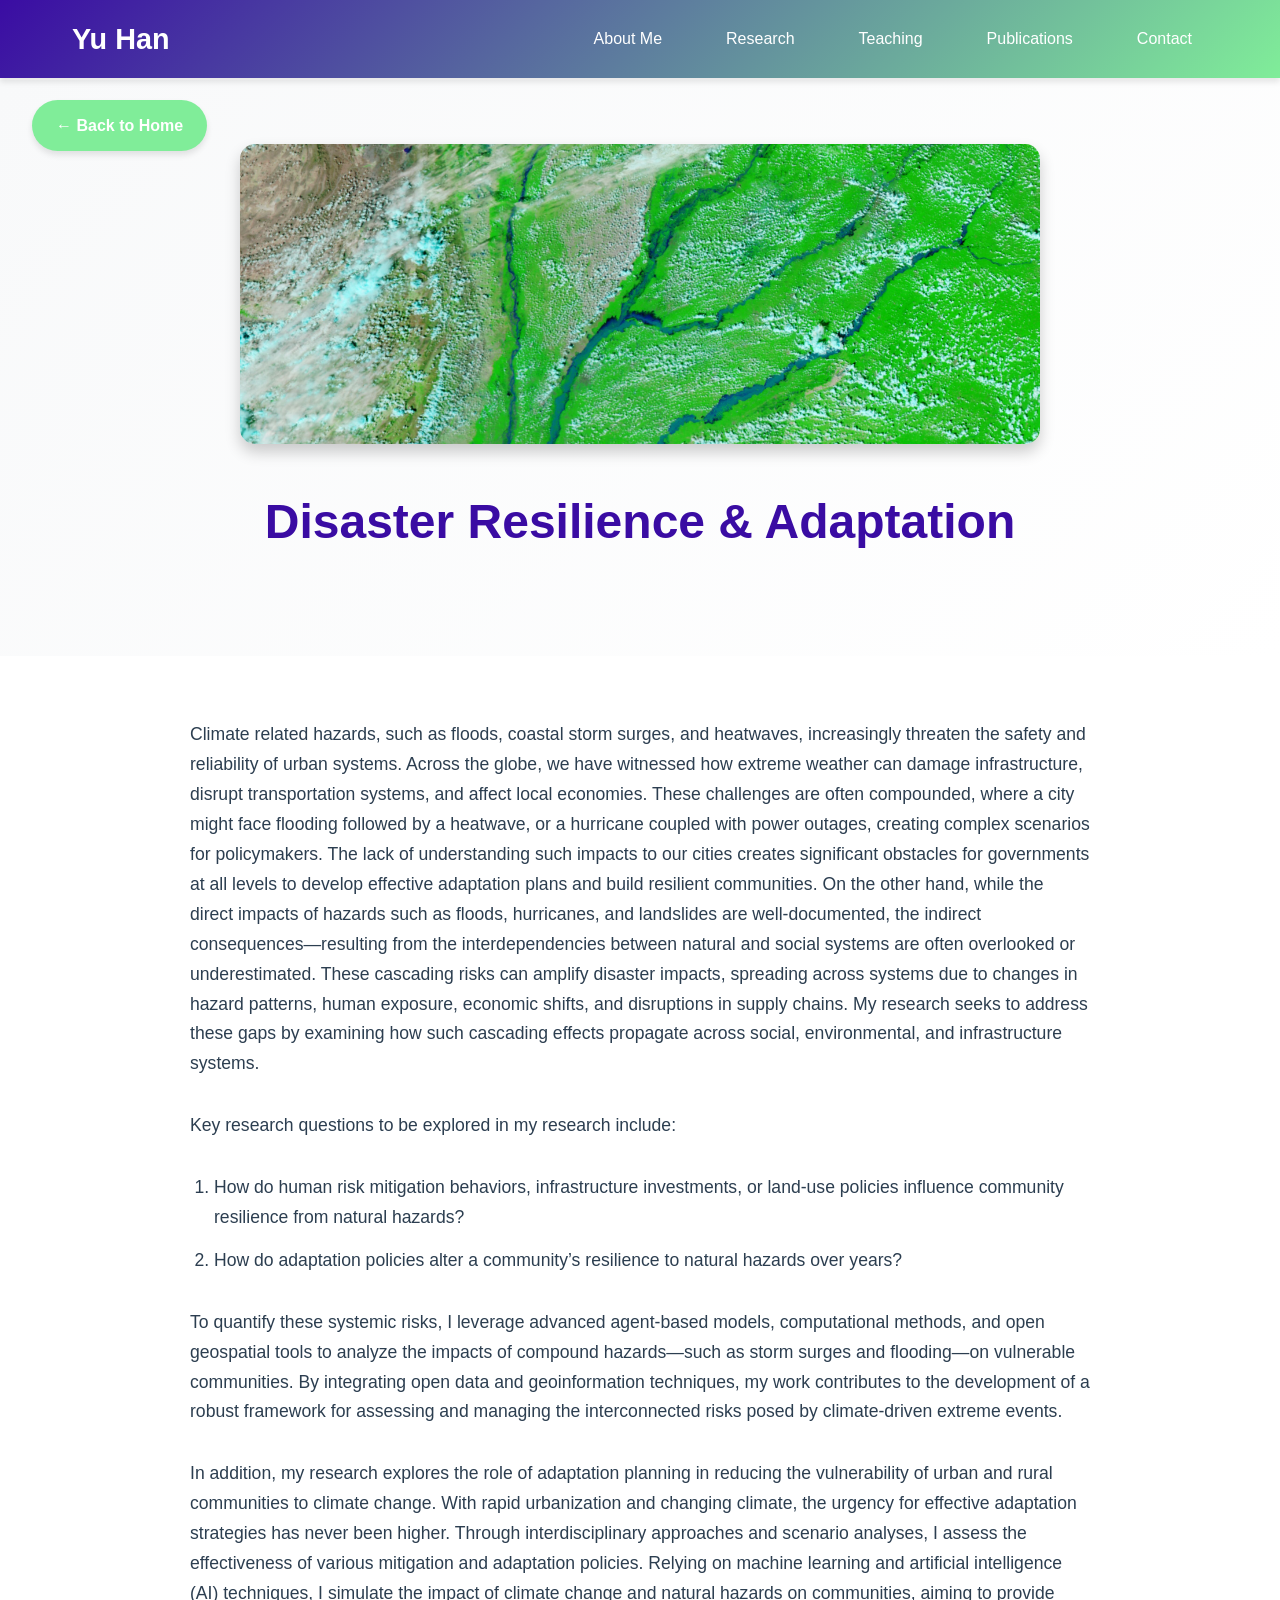
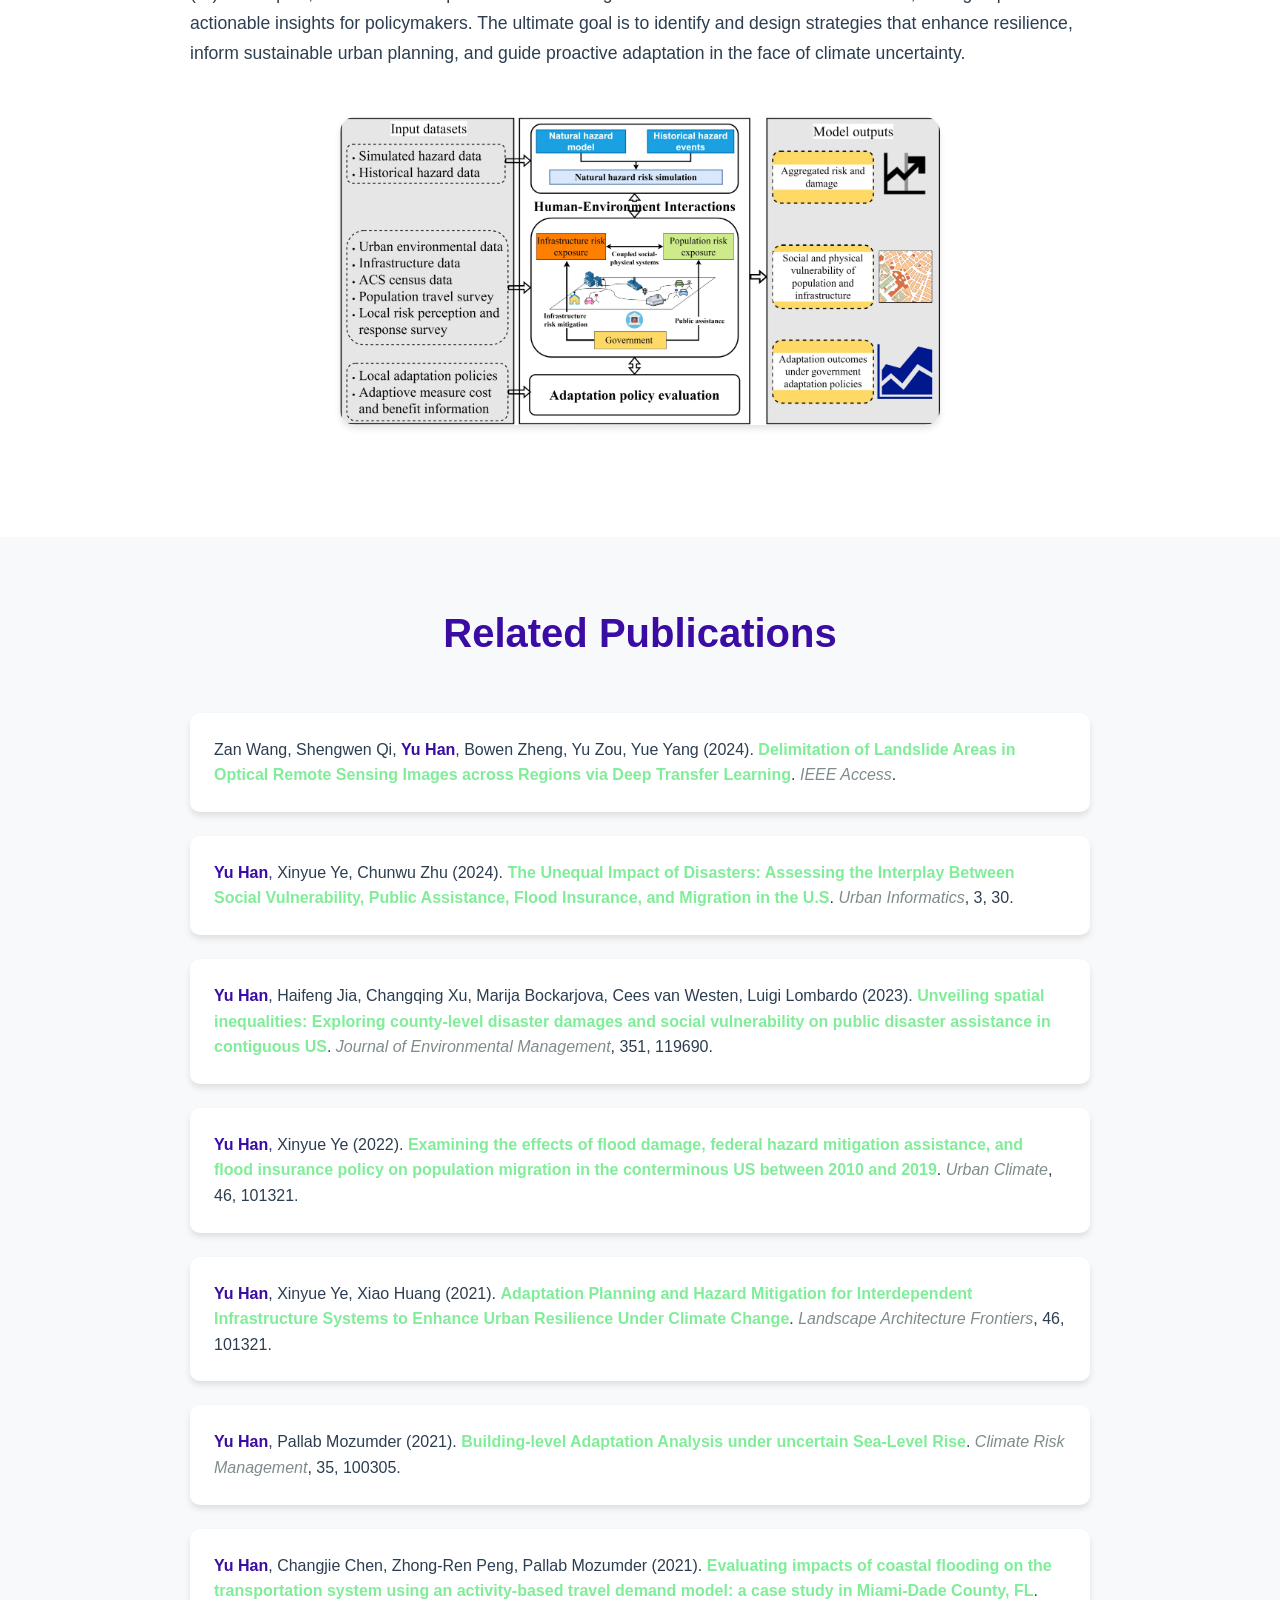
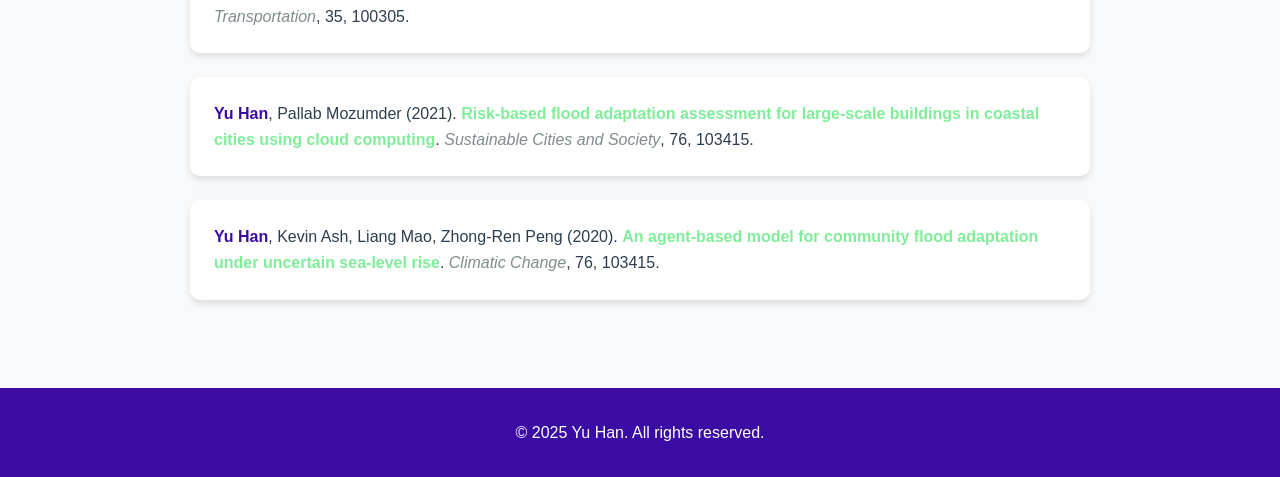
==== commit 599e7b8e: "second push" ====
--- a/adaptation.html
+++ b/adaptation.html
@@ -1,132 +1,474 @@
 <!DOCTYPE html>
 <html lang="en">
-
 <head>
-  <meta charset="UTF-8">
-  <meta content="IE=edge" http-equiv="X-UA-Compatible">
-  <meta content="width=device-width,initial-scale=1" name="viewport">
-  <meta content="description" name="description">
-  <meta name="google" content="notranslate" />
-  <meta content="Mashup templates have been developped by Orson.io team" name="author">
-  <link rel="stylesheet" href="styles.css">
-  <!-- <link rel="apple-touch-icon" sizes="180x180" href="./assets/apple-icon-180x180.png"> -->
-    <!-- Disable tap highlight on IE -->
-  <meta name="msapplication-tap-highlight" content="no">
-
-  <title>Climate Adaptation & Hazard Mitigation Planning</title>
+    <meta charset="UTF-8">
+    <meta name="viewport" content="width=device-width, initial-scale=1.0">
+    <title>Climate Adaptation & Hazard Mitigation Planning - Yu Han</title>
+    <style>
+        * {
+            margin: 0;
+            padding: 0;
+            box-sizing: border-box;
+        }
+
+        :root {
+            --primary-color: #3a0ca3;
+            --secondary-color: #80ed99;
+            --accent-color: #e74c3c;
+            --text-dark: #2c3e50;
+            --text-light: #7f8c8d;
+            --bg-light: #f8f9fa;
+            --white: #ffffff;
+            --shadow: 0 4px 6px rgba(0, 0, 0, 0.1);
+            --shadow-hover: 0 8px 15px rgba(0, 0, 0, 0.2);
+        }
+
+        body {
+            font-family: 'Segoe UI', Tahoma, Geneva, Verdana, sans-serif;
+            line-height: 1.6;
+            color: var(--text-dark);
+            background-color: var(--white);
+        }
+
+
+        /* Header and Navigation */
+        header {
+            background: linear-gradient(135deg, var(--primary-color) 0%, var(--secondary-color) 100%);
+            padding: 1rem 0;
+            position: fixed;
+            top: 0;
+            width: 100%;
+            z-index: 1000;
+            box-shadow: var(--shadow);
+        }
+
+        .nav-container {
+            max-width: 1200px;
+            margin: 0 auto;
+            padding: 0 2rem;
+            display: flex;
+            justify-content: space-between;
+            align-items: center;
+        }
+
+        .logo {
+            font-size: 1.8rem;
+            font-weight: bold;
+            color: var(--white);
+            text-decoration: none;
+        }
+
+        nav ul {
+            display: flex;
+            list-style: none;
+            gap: 2rem;
+        }
+
+        nav a {
+            color: var(--white);
+            text-decoration: none;
+            font-weight: 500;
+            transition: all 0.3s ease;
+            padding: 0.5rem 1rem;
+            border-radius: 5px;
+        }
+
+        nav a:hover {
+            background-color: rgba(255, 255, 255, 0.2);
+            transform: translateY(-2px);
+        }
+
+        .mobile-menu-toggle {
+            display: none;
+            flex-direction: column;
+            cursor: pointer;
+            padding: 0.5rem;
+        }
+
+        .mobile-menu-toggle span {
+            width: 25px;
+            height: 3px;
+            background: var(--white);
+            margin: 3px 0;
+            transition: 0.3s;
+        }
+
+        /* Main Content */
+        main {
+            margin-top: 80px;
+            min-height: calc(100vh - 80px);
+        }
+
+        .container {
+            max-width: 1200px;
+            margin: 0 auto;
+            padding: 0 2rem;
+        }
+
+        /* Hero Section */
+        .hero {
+            background: linear-gradient(135deg, var(--bg-light) 0%, var(--white) 100%);
+            padding: 4rem 0;
+            text-align: center;
+        }
+
+        .hero-image {
+            width: 100%;
+            max-width: 800px;
+            height: 300px;
+            object-fit: cover;
+            border-radius: 15px;
+            box-shadow: var(--shadow-hover);
+            margin-bottom: 2rem;
+        }
+
+        .hero h1 {
+            font-size: 3rem;
+            margin-bottom: 2rem;
+            color: var(--primary-color);
+        }
+
+        /* Back Button */
+        .back-button {
+            position: absolute;
+            top: 100px;
+            left: 2rem;
+            background: var(--secondary-color);
+            color: var(--white);
+            text-decoration: none;
+            padding: 0.8rem 1.5rem;
+            border-radius: 50px;
+            font-weight: 600;
+            transition: all 0.3s ease;
+            box-shadow: var(--shadow);
+            z-index: 100;
+        }
+
+        .back-button:hover {
+            background: var(--primary-color);
+            transform: translateY(-3px);
+            box-shadow: var(--shadow-hover);
+        }
+
+        /* Content Section */
+        .content {
+            padding: 4rem 0;
+        }
+
+        .content-text {
+            max-width: 900px;
+            margin: 0 auto;
+        }
+
+        .content-text p {
+            margin-bottom: 2rem;
+            font-size: 1.1rem;
+            line-height: 1.7;
+            color: var(--text-dark);
+        }
+        .content-text ul,
+        .content-text ol {
+            margin-bottom: 2rem;
+            padding-left: 1.5rem; /* keeps bullets/numbers indented nicely */
+        }
+
+        .content-text li {
+            font-size: 1.1rem;      /* same as your paragraph */
+            line-height: 1.7;       /* same as your paragraph */
+            color: var(--text-dark);
+            margin-bottom: 0.8rem;  /* adds a bit of spacing between list items */
+        }
+        .research-image {
+            display: block;
+            margin: 3rem auto;
+            max-width: 600px;
+            width: 100%;
+            height: auto;
+            border-radius: 15px;
+            box-shadow: var(--shadow);
+        }
+
+        /* Publications Section */
+        .publications {
+            background-color: var(--bg-light);
+            padding: 4rem 0;
+        }
+
+        .section-title {
+            font-size: 2.5rem;
+            text-align: center;
+            margin-bottom: 3rem;
+            color: var(--primary-color);
+        }
+
+        .publication {
+            background: var(--white);
+            padding: 1.5rem;
+            border-radius: 10px;
+            margin-bottom: 1.5rem;
+            box-shadow: var(--shadow);
+            transition: all 0.3s ease;
+            max-width: 900px;
+            margin-left: auto;
+            margin-right: auto;
+            margin-bottom: 1.5rem;
+        }
+
+        .publication:hover {
+            transform: translateX(10px);
+            box-shadow: var(--shadow-hover);
+        }
+
+        .publication p {
+            margin: 0;
+            line-height: 1.6;
+        }
+
+        .publication a {
+            color: var(--secondary-color);
+            text-decoration: none;
+            font-weight: 600;
+        }
+
+        .publication a:hover {
+            text-decoration: underline;
+        }
+
+        .publication strong {
+            color: var(--primary-color);
+        }
+
+        .publication i {
+            color: var(--text-light);
+            font-style: italic;
+        }
+
+        /* Footer */
+        footer {
+            background: var(--primary-color);
+            color: var(--white);
+            text-align: center;
+            padding: 2rem 0;
+        }
+
+        /* Responsive Design */
+        @media (max-width: 768px) {
+            .nav-container {
+                padding: 0 1rem;
+            }
+
+            nav ul {
+                display: none;
+                position: absolute;
+                top: 100%;
+                left: 0;
+                right: 0;
+                background: var(--primary-color);
+                flex-direction: column;
+                padding: 1rem;
+                box-shadow: var(--shadow);
+            }
+
+            nav ul.active {
+                display: flex;
+            }
+
+            .mobile-menu-toggle {
+                display: flex;
+            }
+
+            .hero h1 {
+                font-size: 2.5rem;
+            }
+
+            .container {
+                padding: 0 1rem;
+            }
+
+            .back-button {
+                left: 1rem;
+            }
+        }
+
+        @media (max-width: 480px) {
+            .hero {
+                padding: 2rem 0;
+            }
+
+            .content {
+                padding: 2rem 0;
+            }
+
+            .publications {
+                padding: 2rem 0;
+            }
+
+            .hero h1 {
+                font-size: 2rem;
+            }
+        }
+
+        /* Animations */
+        @keyframes fadeInUp {
+            from {
+                opacity: 0;
+                transform: translateY(30px);
+            }
+            to {
+                opacity: 1;
+                transform: translateY(0);
+            }
+        }
+
+        .fade-in-up {
+            animation: fadeInUp 0.6s ease forwards;
+        }
+
+        /* Smooth scrolling */
+        html {
+            scroll-behavior: smooth;
+        }
+    </style>
 </head>
-
-<body class="">
-<div id="site-border-left"></div>
-<div id="site-border-right"></div>
-<div id="site-border-top"></div>
-<div id="site-border-bottom"></div>
-<!-- Add your content of header -->
-<header>
-  <div id="site-border-left"></div>
-  <div id="site-border-right"></div>
-  <div id="site-border-top"></div>
-  <div id="site-border-bottom"></div>
-  <div class="container">
-    <button type="button" class="navbar-toggle collapsed" data-toggle="collapse" data-target="#navbar-collapse" aria-expanded="false">
-      <span class="sr-only">Toggle navigation</span>
-      <span class="icon-bar"></span>
-      <span class="icon-bar"></span>
-      <span class="icon-bar"></span>
-    </button>
-    <nav>
-      <ul>
-        <li><a href="index.html">About Me</a></li>
-        <li><a href="researchs.html">Research</a></li>
-        <li><a href="teachingmodule.html">Teaching</a></li>
-
-        <li><a href="publications.html">Publications</a></li>
-        <li><a href="cv.html">CV/Resume</a></li>
-        <li><a href="contact.html">Contact</a></li>
-      </ul>
-    </nav>
-  </div>
-</header>
-
-<main>
-    <div class="section-container">
-        <div class="row">
-            <div class="col-xs-12">
-                <img src="./images/pics/1adaptation.jpg" class="img-responsive" alt="">
-                <div class="card-container">
-          
-
-                <div class="text-center">
-                  <h1 class="h2">Climate Adaptation & Hazard Mitigation Planning</h1>
-                </div>
-                
-                <ul>
-                  <p>Catastrophic natural disasters present formidable challenges to build resilient communities. While the direct impacts of hazards such as floods, hurricanes, and landslides are well-documented, the indirect consequences—resulting from the complex interdependencies between natural systems and human infrastructure—are often overlooked or underestimated. These cascading risks can amplify disaster impacts, spreading across systems due to changes in hazard patterns, human exposure, economic shifts, and disruptions in supply chains. My research seeks to address these gaps by examining how such cascading effects propagate across social, environmental, and infrastructure systems.</p>
-                  <p>To quantify these systemic risks, I leverage advanced agent-based models, computational methods, and open geospatial tools to analyze the impacts of compound hazards—such as storm surges and flooding—on vulnerable communities. By integrating open data and geoinformation techniques, my work contributes to the development of a robust framework for assessing and managing the interconnected risks posed by climate-driven extreme events.</p>
-                  <p>In addition, my research explores the role of adaptation planning in reducing the vulnerability of urban and rural communities to climate change. With rapid urbanization and growing populations, the urgency for effective adaptation strategies has never been higher. Through interdisciplinary approaches and scenario analyses, I assess the effectiveness of various mitigation and adaptation policies. Using machine learning and artificial intelligence (AI), I simulate the impact of climate change and natural hazards on communities, aiming to provide actionable insights for policymakers. The ultimate goal is to identify and design strategies that enhance resilience, inform sustainable urban planning, and guide proactive adaptation in the face of climate uncertainty.</p> 
-
-                  <img src="images/research1.jpg" alt="Systemic Risk" style="width:100%;max-width:600px;height:auto;">
-              </ul>
-
-                <h3>Refereed journal articles</h3>
-                <ul>
-                <p style = "font-family:sans-serif;font-size:14px;">Zan Wang, Shengwen Qi, <strong>Yu Han</strong>, Bowen Zheng, Yu Zou, Yue Yang (2024). <a href="https://ieeexplore.ieee.org/document/10787013">Delimitation of Landslide Areas in Optical Remote Sensing Images across Regions via Deep Transfer Learning</a>. <i>IEEE Access</i>.</p>
-
-                <p style = "font-family:sans-serif;font-size:14px;"><strong>Yu Han</strong>, Xinyue Ye, Chunwu Zhu (2024). <a href="https://link.springer.com/article/10.1007/s44212-024-00061-9">The Unequal Impact of Disasters: Assessing the Interplay Between Social Vulnerability, Public Assistance, Flood Insurance, and Migration in the U.S</a>. <i>Urban Informatics</i>, 3, 30.</p>
-
-                <p style = "font-family:sans-serif;font-size:14px;"><strong>Yu Han</strong>, Haifeng Jia, Changqing Xu, Marija Bockarjova, Cees van Westen, Luigi Lombardo (2023). <a href="https://doi.org/10.1016/j.jenvman.2023.119690">Unveiling spatial inequalities: Exploring county-level disaster damages and social vulnerability on public disaster assistance in contiguous US</a>. <i>Journal of Environmental Management</i>, 351, 119690.</p>
-
-                <p style = "font-family:sans-serif;font-size:14px;"><strong>Yu Han</strong>, Xinyue Ye (2022). <a href="https://doi.org/10.1016/j.uclim.2022.101321">Examining the effects of flood damage, federal hazard mitigation assistance, and flood insurance policy on population migration in the conterminous US between 2010 and 2019</a>. <i>Urban Climate</i>, 46, 101321.</p>
-
-                <p style = "font-family:sans-serif;font-size:14px;"><strong>Yu Han</strong>, Xinyue Ye, Xiao Huang (2021). <a href="https://journal.hep.com.cn/laf/EN/10.15302/J-LAF-1-030031">Adaptation Planning and Hazard Mitigation for Interdependent Infrastructure Systems to Enhance Urban Resilience Under Climate Change</a>. <i>Landscape Architecture Frontiers</i>, 46, 101321.</p>
-
-                <p style = "font-family:sans-serif;font-size:14px;"><strong>Yu Han</strong>, Pallab Mozumder (2021). <a href="https://doi.org/10.1016/j.crm.2021.100305">Building-level Adaptation Analysis under uncertain Sea-Level Rise</a>. <i>Climate Risk Management</i>, 35, 100305.</p>
-
-                <p style = "font-family:sans-serif;font-size:14px;"><strong>Yu Han</strong>, Changjie Chen, Zhong-Ren Peng, Pallab Mozumder (2021). <a href="https://doi.org/10.1007/s11116-021-10172-w">Evaluating impacts of coastal flooding on the transportation system using an activity-based travel demand model: a case study in Miami-Dade County, FL</a>. <i>Transportation</i>, 35, 100305.</p>
-
-                <p style = "font-family:sans-serif;font-size:14px;"><strong>Yu Han</strong>, Pallab Mozumder (2021). <a href="https://www.sciencedirect.com/science/article/pii/S2210670721006880">Risk-based flood adaptation assessment for large-scale buildings in coastal cities using cloud computing</a>. <i>Sustainable Cities and Society</i>, 76, 103415.</p>
-
-                <p style = "font-family:sans-serif;font-size:14px;"><strong>Yu Han</strong>, Kevin Ash, Liang Mao, Zhong-Ren Peng (2020). <a href="https://link.springer.com/article/10.1007/s10584-020-02802-6">An agent-based model for community flood adaptation under uncertain sea-level rise</a>. <i>Climatic Change</i>, 76, 103415.</p>
-
-                
-              </ul>
-
-              </div>
+<body>
+    <a href="cv.html" class="back-button">← Back to Home</a>
+    
+    <header>
+        <div class="nav-container">
+            <a href="cv.html" class="logo">Yu Han</a>
+            <nav>
+                <ul id="nav-menu">
+                    <li><a href="cv.html">About Me</a></li>
+                    <li><a href="cv.html#research">Research</a></li>
+                    <li><a href="cv.html#teaching">Teaching</a></li>
+                    <li><a href="cv.html#publications">Publications</a></li>
+                    <li><a href="cv.html#contact">Contact</a></li>
+                </ul>
+            </nav>
+            <div class="mobile-menu-toggle" id="mobile-toggle">
+                <span></span>
+                <span></span>
+                <span></span>
             </div>
         </div>
-    </div>
-</main>
-
-
-<footer class="footer-container text-center">
-  <div class="container">
-    <div class="row">
-      <div class="col-xs-12">
-        <p>© UNTITLED | Website created with <a href="http://www.mashup-template.com/" title="Create website with free html template">Mashup Template</a>/<a href="https://www.unsplash.com/" title="Beautiful Free Images">Unsplash</a></p>
-      </div>
-    </div>
-  </div>
-</footer>
-
-<script>
-  document.addEventListener("DOMContentLoaded", function (event) {
-     navActivePage();
-  });
-</script>
-
-<!-- Google Analytics: change UA-XXXXX-X to be your site's ID
-
-<script>
-  (function (i, s, o, g, r, a, m) {
-    i['GoogleAnalyticsObject'] = r; i[r] = i[r] || function () {
-      (i[r].q = i[r].q || []).push(arguments)
-    }, i[r].l = 1 * new Date(); a = s.createElement(o),
-      m = s.getElementsByTagName(o)[0]; a.async = 1; a.src = g; m.parentNode.insertBefore(a, m)
-  })(window, document, 'script', '//www.google-analytics.com/analytics.js', 'ga');
-  ga('create', 'UA-XXXXX-X', 'auto');
-  ga('send', 'pageview');
-</script>
-
---> <script type="text/javascript" src="./main.70a66962.js"></script></body>
-
-</html>
+    </header>
+
+    <main>
+        <!-- Hero Section -->
+        <section class="hero">
+            <div class="container">
+                <img src="./images/pics/1adaptation.jpg" alt="Climate Adaptation Research" class="hero-image">
+                <h1>Disaster Resilience & Adaptation</h1>
+            </div>
+        </section>
+
+        <!-- Content Section -->
+        <section class="content">
+            <div class="container">
+                <div class="content-text fade-in-up">
+                    <p>Climate related hazards, such as floods, coastal storm surges, and heatwaves, increasingly threaten the safety and reliability of urban systems. Across the globe, we have witnessed how extreme weather can damage infrastructure, disrupt transportation systems, and affect local economies. These challenges are often compounded, where a city might face flooding followed by a heatwave, or a hurricane coupled with power outages, creating complex scenarios for policymakers. The lack of understanding such impacts to our cities creates significant obstacles for governments at all levels to develop effective adaptation plans and build resilient communities. On the other hand, while the direct impacts of hazards such as floods, hurricanes, and landslides are well-documented, the indirect consequences—resulting from the interdependencies between natural and social systems are often overlooked or underestimated. These cascading risks can amplify disaster impacts, spreading across systems due to changes in hazard patterns, human exposure, economic shifts, and disruptions in supply chains. My research seeks to address these gaps by examining how such cascading effects propagate across social, environmental, and infrastructure systems.
+                    </p>
+                    <p>Key research questions to be explored in my research include:</p>
+                    <ol>
+                      <li>How do human risk mitigation behaviors, infrastructure investments, or land-use policies influence community resilience from natural hazards?</li>
+                      <li>How do adaptation policies alter a community’s resilience to natural hazards over years?</li>
+                    </ol>
+                    
+                    <p>
+                    To quantify these systemic risks, I leverage advanced agent-based models, computational methods, and open geospatial tools to analyze the impacts of compound hazards—such as storm surges and flooding—on vulnerable communities. By integrating open data and geoinformation techniques, my work contributes to the development of a robust framework for assessing and managing the interconnected risks posed by climate-driven extreme events.</p>
+                    
+                    <p>In addition, my research explores the role of adaptation planning in reducing the vulnerability of urban and rural communities to climate change. With rapid urbanization and changing climate, the urgency for effective adaptation strategies has never been higher. Through interdisciplinary approaches and scenario analyses, I assess the effectiveness of various mitigation and adaptation policies. Relying on machine learning and artificial intelligence (AI) techniques, I simulate the impact of climate change and natural hazards on communities, aiming to provide actionable insights for policymakers. The ultimate goal is to identify and design strategies that enhance resilience, inform sustainable urban planning, and guide proactive adaptation in the face of climate uncertainty.</p>
+
+                    <img src="images/research1.jpg" alt="Systemic Risk Research" class="research-image">
+                </div>
+            </div>
+        </section>
+
+        <!-- Publications Section -->
+        <section class="publications">
+            <div class="container">
+                <h2 class="section-title">Related Publications</h2>
+                
+                <div class="publication fade-in-up">
+                    <p>Zan Wang, Shengwen Qi, <strong>Yu Han</strong>, Bowen Zheng, Yu Zou, Yue Yang (2024). <a href="https://ieeexplore.ieee.org/document/10787013">Delimitation of Landslide Areas in Optical Remote Sensing Images across Regions via Deep Transfer Learning</a>. <i>IEEE Access</i>.</p>
+                </div>
+
+                <div class="publication fade-in-up">
+                    <p><strong>Yu Han</strong>, Xinyue Ye, Chunwu Zhu (2024). <a href="https://link.springer.com/article/10.1007/s44212-024-00061-9">The Unequal Impact of Disasters: Assessing the Interplay Between Social Vulnerability, Public Assistance, Flood Insurance, and Migration in the U.S</a>. <i>Urban Informatics</i>, 3, 30.</p>
+                </div>
+
+                <div class="publication fade-in-up">
+                    <p><strong>Yu Han</strong>, Haifeng Jia, Changqing Xu, Marija Bockarjova, Cees van Westen, Luigi Lombardo (2023). <a href="https://doi.org/10.1016/j.jenvman.2023.119690">Unveiling spatial inequalities: Exploring county-level disaster damages and social vulnerability on public disaster assistance in contiguous US</a>. <i>Journal of Environmental Management</i>, 351, 119690.</p>
+                </div>
+
+                <div class="publication fade-in-up">
+                    <p><strong>Yu Han</strong>, Xinyue Ye (2022). <a href="https://doi.org/10.1016/j.uclim.2022.101321">Examining the effects of flood damage, federal hazard mitigation assistance, and flood insurance policy on population migration in the conterminous US between 2010 and 2019</a>. <i>Urban Climate</i>, 46, 101321.</p>
+                </div>
+
+                <div class="publication fade-in-up">
+                    <p><strong>Yu Han</strong>, Xinyue Ye, Xiao Huang (2021). <a href="https://journal.hep.com.cn/laf/EN/10.15302/J-LAF-1-030031">Adaptation Planning and Hazard Mitigation for Interdependent Infrastructure Systems to Enhance Urban Resilience Under Climate Change</a>. <i>Landscape Architecture Frontiers</i>, 46, 101321.</p>
+                </div>
+
+                <div class="publication fade-in-up">
+                    <p><strong>Yu Han</strong>, Pallab Mozumder (2021). <a href="https://doi.org/10.1016/j.crm.2021.100305">Building-level Adaptation Analysis under uncertain Sea-Level Rise</a>. <i>Climate Risk Management</i>, 35, 100305.</p>
+                </div>
+
+                <div class="publication fade-in-up">
+                    <p><strong>Yu Han</strong>, Changjie Chen, Zhong-Ren Peng, Pallab Mozumder (2021). <a href="https://doi.org/10.1007/s11116-021-10172-w">Evaluating impacts of coastal flooding on the transportation system using an activity-based travel demand model: a case study in Miami-Dade County, FL</a>. <i>Transportation</i>, 35, 100305.</p>
+                </div>
+
+                <div class="publication fade-in-up">
+                    <p><strong>Yu Han</strong>, Pallab Mozumder (2021). <a href="https://www.sciencedirect.com/science/article/pii/S2210670721006880">Risk-based flood adaptation assessment for large-scale buildings in coastal cities using cloud computing</a>. <i>Sustainable Cities and Society</i>, 76, 103415.</p>
+                </div>
+
+                <div class="publication fade-in-up">
+                    <p><strong>Yu Han</strong>, Kevin Ash, Liang Mao, Zhong-Ren Peng (2020). <a href="https://link.springer.com/article/10.1007/s10584-020-02802-6">An agent-based model for community flood adaptation under uncertain sea-level rise</a>. <i>Climatic Change</i>, 76, 103415.</p>
+                </div>
+            </div>
+        </section>
+    </main>
+
+    <footer>
+        <div class="container">
+            <p>&copy; 2025 Yu Han. All rights reserved.</p>
+        </div>
+    </footer>
+
+    <script>
+        // Mobile menu toggle
+        const mobileToggle = document.getElementById('mobile-toggle');
+        const navMenu = document.getElementById('nav-menu');
+
+        mobileToggle.addEventListener('click', () => {
+            navMenu.classList.toggle('active');
+        });
+
+        // Close mobile menu when clicking on a link
+        const navLinks = document.querySelectorAll('nav a');
+        navLinks.forEach(link => {
+            link.addEventListener('click', () => {
+                navMenu.classList.remove('active');
+            });
+        });
+
+        // Intersection Observer for animations
+        const observerOptions = {
+            threshold: 0.1,
+            rootMargin: '0px 0px -50px 0px'
+        };
+
+        const observer = new IntersectionObserver((entries) => {
+            entries.forEach(entry => {
+                if (entry.isIntersecting) {
+                    entry.target.classList.add('fade-in-up');
+                }
+            });
+        }, observerOptions);
+
+        // Observe publications for animation
+        document.querySelectorAll('.publication, .content-text').forEach(el => {
+            observer.observe(el);
+        });
+    </script>
+</body>
+</html>
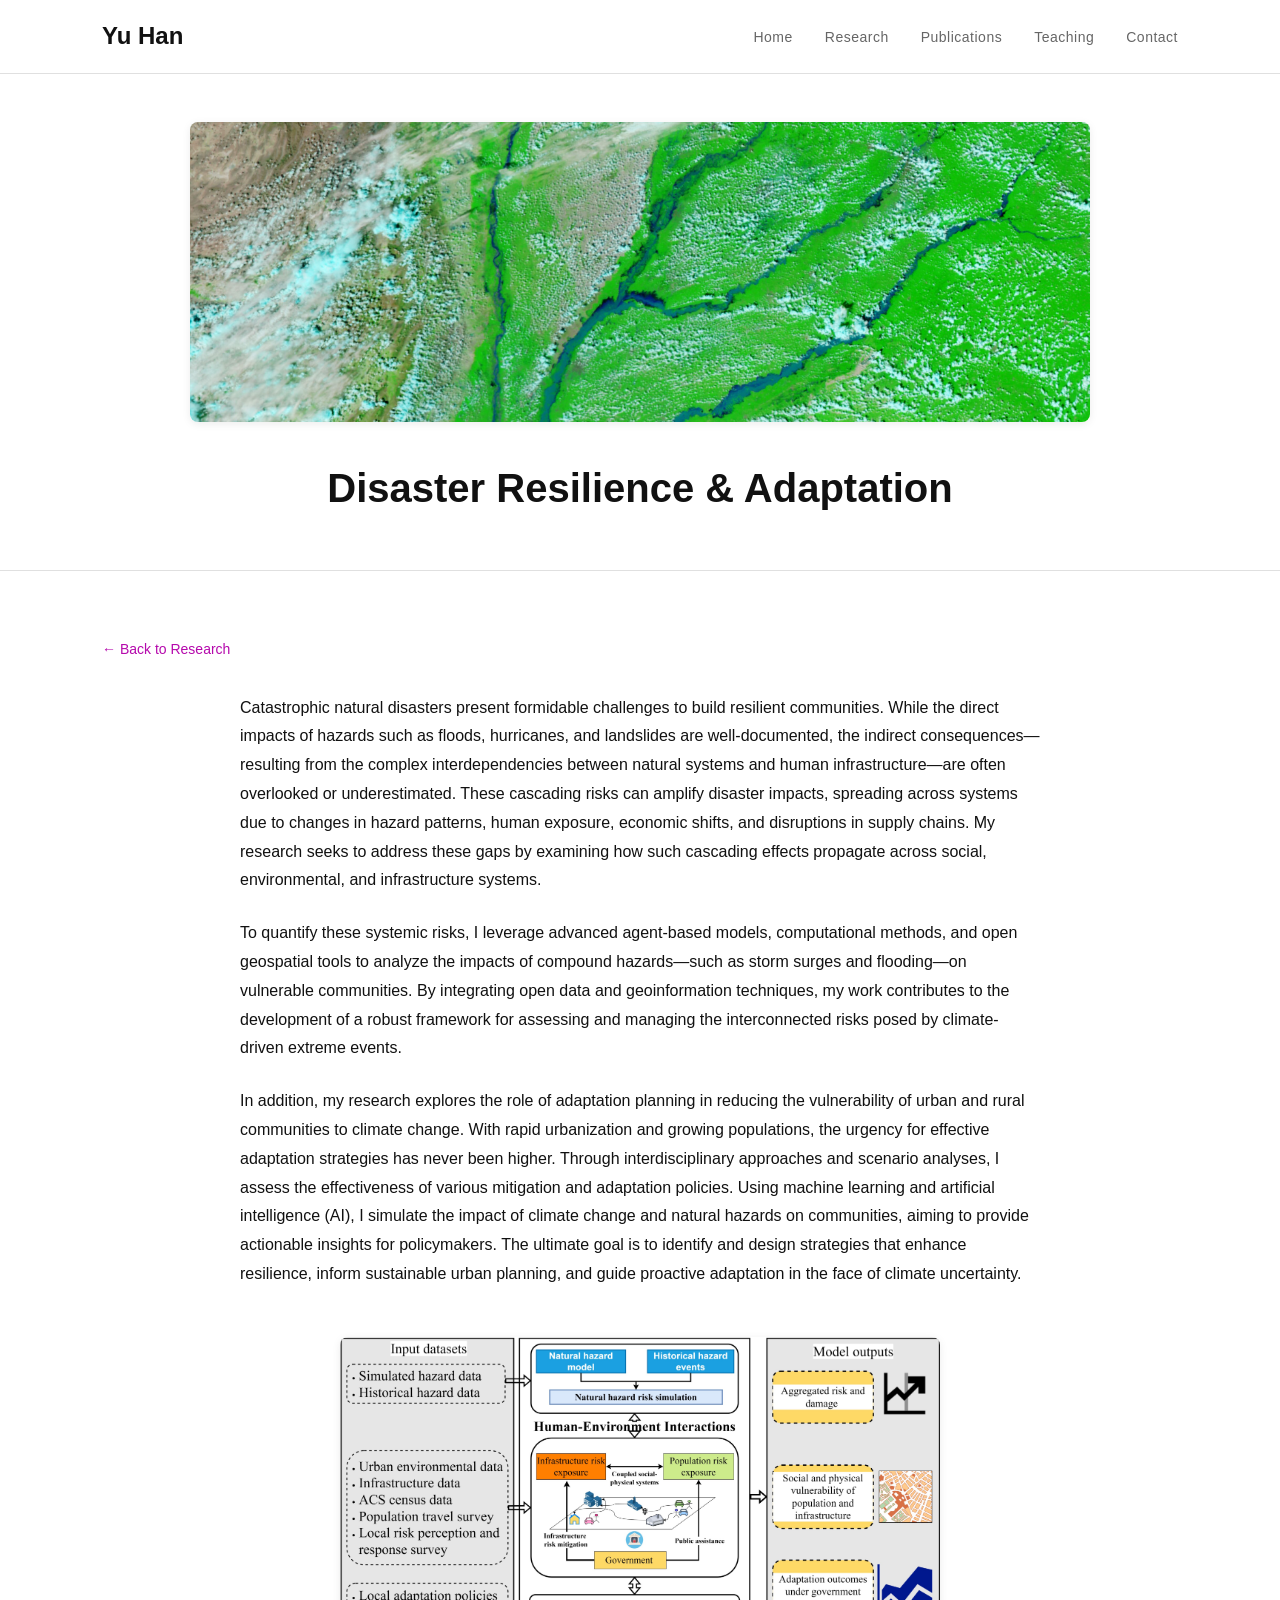
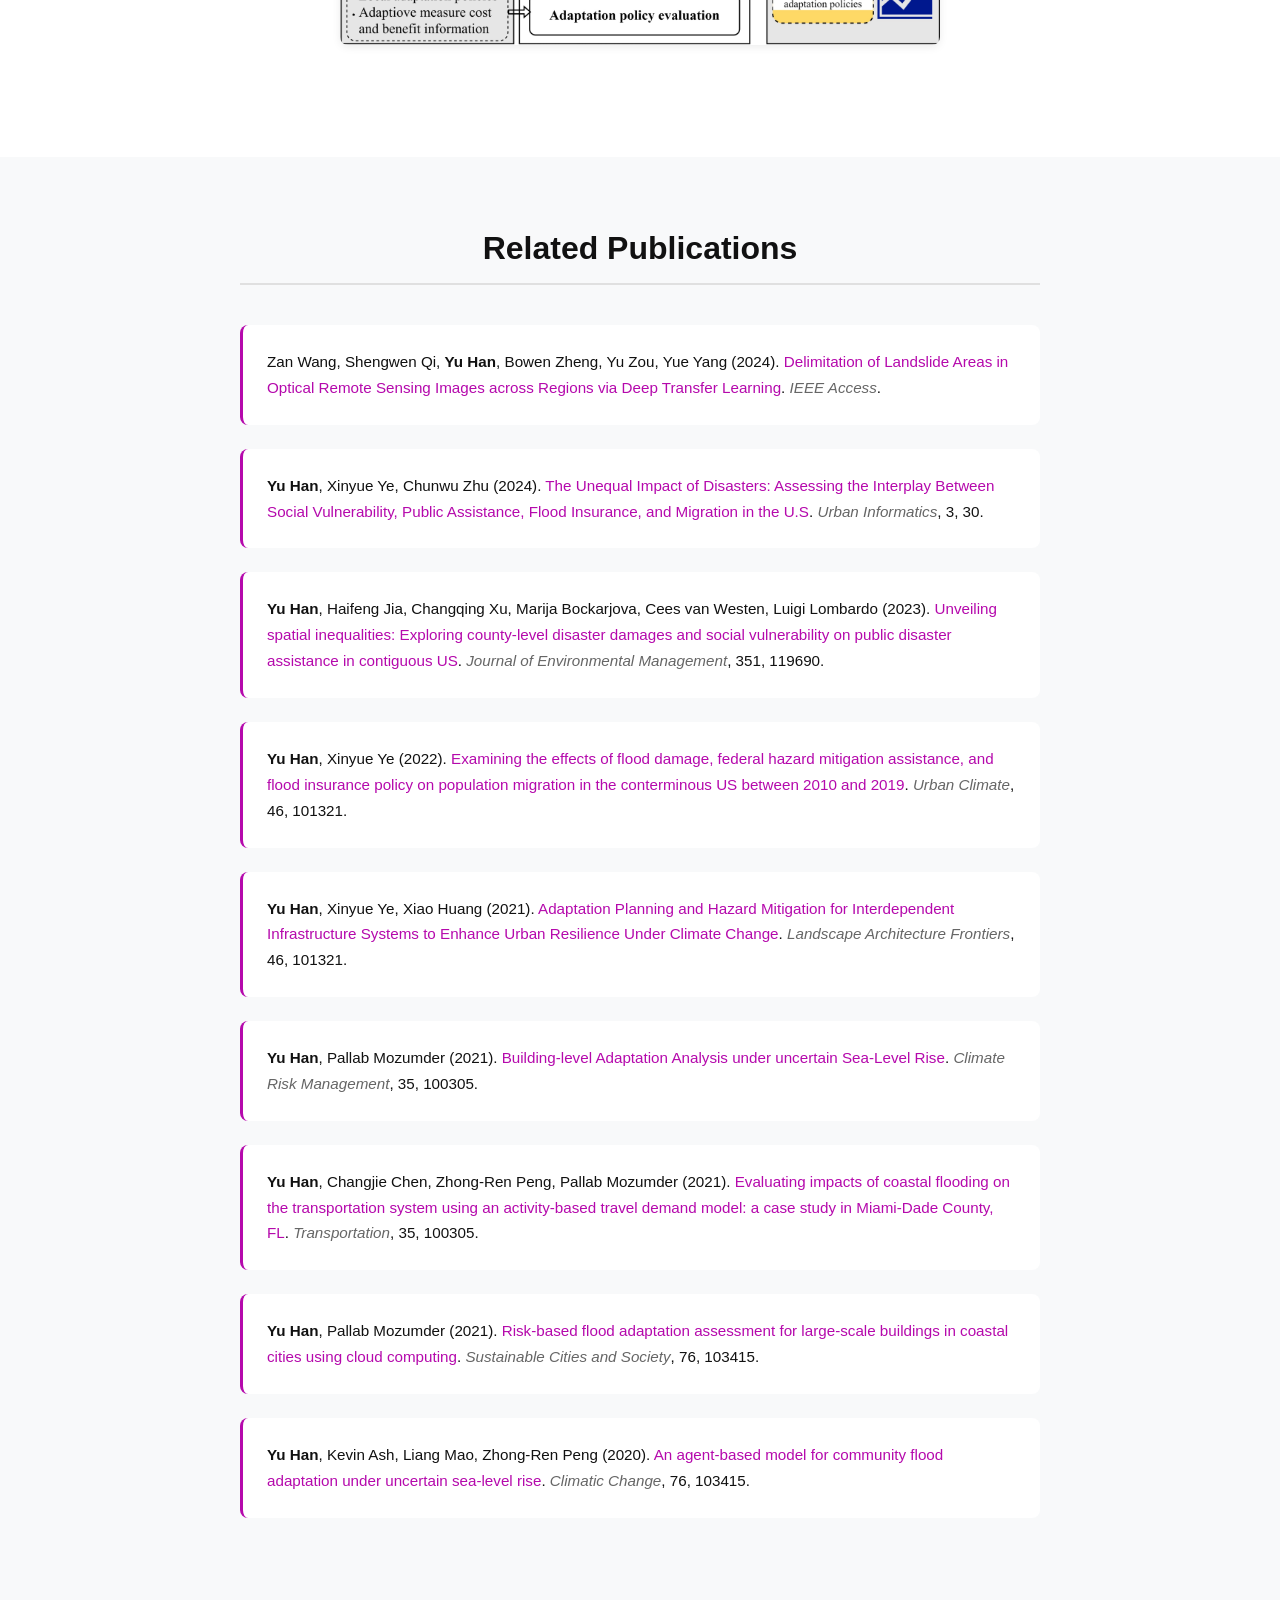
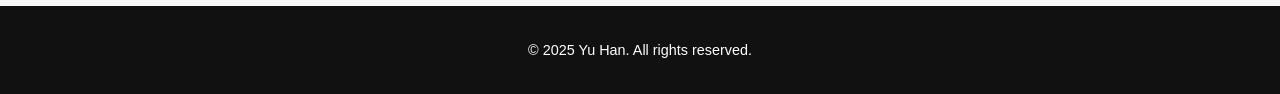
==== commit 03f66870: "Update website apperance" ====
--- a/adaptation.html
+++ b/adaptation.html
@@ -3,7 +3,8 @@
 <head>
     <meta charset="UTF-8">
     <meta name="viewport" content="width=device-width, initial-scale=1.0">
-    <title>Climate Adaptation & Hazard Mitigation Planning - Yu Han</title>
+    <meta name="description" content="Climate Adaptation & Hazard Mitigation Planning - Yu Han's Research">
+    <title>Disaster Resilience & Adaptation - Yu Han</title>
     <style>
         * {
             margin: 0;
@@ -12,418 +13,411 @@
         }
 
         :root {
-            --primary-color: #3a0ca3;
-            --secondary-color: #80ed99;
-            --accent-color: #e74c3c;
-            --text-dark: #2c3e50;
-            --text-light: #7f8c8d;
-            --bg-light: #f8f9fa;
-            --white: #ffffff;
-            --shadow: 0 4px 6px rgba(0, 0, 0, 0.1);
-            --shadow-hover: 0 8px 15px rgba(0, 0, 0, 0.2);
+            /* Color System - Academic Purple Theme */
+            --theme-color: #b509ac;
+            --theme-hover: #8b078a;
+            --text-color: #111111;
+            --text-secondary: #666666;
+            --bg-color: #ffffff;
+            --bg-secondary: #f8f9fa;
+            --border-color: #e0e0e0;
+            --shadow: 0 2px 8px rgba(0, 0, 0, 0.08);
+            --shadow-hover: 0 4px 12px rgba(0, 0, 0, 0.12);
+        }
+
+        html {
+            scroll-behavior: smooth;
         }
 
         body {
-            font-family: 'Segoe UI', Tahoma, Geneva, Verdana, sans-serif;
-            line-height: 1.6;
-            color: var(--text-dark);
-            background-color: var(--white);
-        }
-
-
-        /* Header and Navigation */
-        header {
-            background: linear-gradient(135deg, var(--primary-color) 0%, var(--secondary-color) 100%);
-            padding: 1rem 0;
-            position: fixed;
-            top: 0;
-            width: 100%;
-            z-index: 1000;
-            box-shadow: var(--shadow);
-        }
-
-        .nav-container {
-            max-width: 1200px;
+            font-family: -apple-system, BlinkMacSystemFont, 'Segoe UI', Roboto, Oxygen, Ubuntu, Cantarell, sans-serif;
+            line-height: 1.7;
+            color: var(--text-color);
+            background-color: var(--bg-color);
+            font-size: 16px;
+        }
+
+        /* Container System */
+        .container {
+            max-width: 1140px;
             margin: 0 auto;
             padding: 0 2rem;
+        }
+
+        @media (max-width: 1200px) {
+            .container {
+                max-width: 960px;
+            }
+        }
+
+        @media (max-width: 992px) {
+            .container {
+                max-width: 720px;
+            }
+        }
+
+        @media (max-width: 768px) {
+            .container {
+                max-width: 540px;
+                padding: 0 1rem;
+            }
+        }
+
+        /* Header - Sticky Navigation */
+        header {
+            position: sticky;
+            top: 0;
+            background: var(--bg-color);
+            border-bottom: 1px solid var(--border-color);
+            z-index: 1000;
+            transition: box-shadow 0.3s ease;
+        }
+
+        header.scrolled {
+            box-shadow: var(--shadow);
+        }
+
+        .nav-wrapper {
             display: flex;
             justify-content: space-between;
             align-items: center;
+            padding: 1rem 0;
         }
 
         .logo {
-            font-size: 1.8rem;
-            font-weight: bold;
-            color: var(--white);
+            font-size: 1.5rem;
+            font-weight: 700;
+            color: var(--text-color);
             text-decoration: none;
+            transition: color 0.3s ease;
+        }
+
+        .logo:hover {
+            color: var(--theme-color);
         }
 
         nav ul {
             display: flex;
             list-style: none;
             gap: 2rem;
+            margin: 0;
         }
 
         nav a {
-            color: var(--white);
+            font-size: 0.875rem;
+            font-weight: 500;
+            color: var(--text-secondary);
             text-decoration: none;
-            font-weight: 500;
-            transition: all 0.3s ease;
-            padding: 0.5rem 1rem;
-            border-radius: 5px;
+            transition: color 0.3s ease;
+            letter-spacing: 0.5px;
         }
 
         nav a:hover {
-            background-color: rgba(255, 255, 255, 0.2);
-            transform: translateY(-2px);
-        }
-
-        .mobile-menu-toggle {
+            color: var(--theme-color);
+        }
+
+        .back-link {
+            font-size: 0.875rem;
+            color: var(--theme-color);
+            text-decoration: none;
+            display: inline-flex;
+            align-items: center;
+            gap: 0.5rem;
+            margin-bottom: 2rem;
+            transition: color 0.3s ease;
+        }
+
+        .back-link:hover {
+            color: var(--theme-hover);
+        }
+
+        .mobile-toggle {
             display: none;
             flex-direction: column;
             cursor: pointer;
             padding: 0.5rem;
         }
 
-        .mobile-menu-toggle span {
-            width: 25px;
-            height: 3px;
-            background: var(--white);
+        .mobile-toggle span {
+            width: 22px;
+            height: 2px;
+            background: var(--text-color);
             margin: 3px 0;
             transition: 0.3s;
         }
 
-        /* Main Content */
-        main {
-            margin-top: 80px;
-            min-height: calc(100vh - 80px);
-        }
-
-        .container {
-            max-width: 1200px;
-            margin: 0 auto;
-            padding: 0 2rem;
-        }
-
         /* Hero Section */
-        .hero {
-            background: linear-gradient(135deg, var(--bg-light) 0%, var(--white) 100%);
-            padding: 4rem 0;
-            text-align: center;
+        .hero-section {
+            padding: 3rem 0 2rem;
+            border-bottom: 1px solid var(--border-color);
         }
 
         .hero-image {
             width: 100%;
-            max-width: 800px;
+            max-width: 900px;
             height: 300px;
             object-fit: cover;
-            border-radius: 15px;
-            box-shadow: var(--shadow-hover);
-            margin-bottom: 2rem;
-        }
-
-        .hero h1 {
-            font-size: 3rem;
-            margin-bottom: 2rem;
-            color: var(--primary-color);
-        }
-
-        /* Back Button */
-        .back-button {
-            position: absolute;
-            top: 100px;
-            left: 2rem;
-            background: var(--secondary-color);
-            color: var(--white);
-            text-decoration: none;
-            padding: 0.8rem 1.5rem;
-            border-radius: 50px;
-            font-weight: 600;
-            transition: all 0.3s ease;
+            border-radius: 8px;
+            margin: 0 auto 2rem;
+            display: block;
             box-shadow: var(--shadow);
-            z-index: 100;
-        }
-
-        .back-button:hover {
-            background: var(--primary-color);
-            transform: translateY(-3px);
-            box-shadow: var(--shadow-hover);
+        }
+
+        .hero-title {
+            font-size: 2.5rem;
+            font-weight: 700;
+            color: var(--text-color);
+            margin-bottom: 1rem;
+            text-align: center;
         }
 
         /* Content Section */
-        .content {
+        .content-section {
             padding: 4rem 0;
         }
 
+        .content-wrapper {
+            max-width: 800px;
+            margin: 0 auto;
+        }
+
         .content-text {
-            max-width: 900px;
-            margin: 0 auto;
+            font-size: 1rem;
+            line-height: 1.8;
+            color: var(--text-color);
         }
 
         .content-text p {
-            margin-bottom: 2rem;
-            font-size: 1.1rem;
-            line-height: 1.7;
-            color: var(--text-dark);
-        }
-        .content-text ul,
-        .content-text ol {
-            margin-bottom: 2rem;
-            padding-left: 1.5rem; /* keeps bullets/numbers indented nicely */
-        }
-
-        .content-text li {
-            font-size: 1.1rem;      /* same as your paragraph */
-            line-height: 1.7;       /* same as your paragraph */
-            color: var(--text-dark);
-            margin-bottom: 0.8rem;  /* adds a bit of spacing between list items */
-        }
+            margin-bottom: 1.5rem;
+        }
+
         .research-image {
+            width: 100%;
+            max-width: 600px;
+            height: auto;
+            border-radius: 8px;
+            margin: 3rem auto;
             display: block;
-            margin: 3rem auto;
-            max-width: 600px;
-            width: 100%;
-            height: auto;
-            border-radius: 15px;
             box-shadow: var(--shadow);
         }
 
         /* Publications Section */
-        .publications {
-            background-color: var(--bg-light);
+        .publications-section {
             padding: 4rem 0;
+            background-color: var(--bg-secondary);
         }
 
         .section-title {
-            font-size: 2.5rem;
+            font-size: 2rem;
+            font-weight: 700;
+            margin-bottom: 2.5rem;
+            color: var(--text-color);
             text-align: center;
-            margin-bottom: 3rem;
-            color: var(--primary-color);
-        }
-
-        .publication {
-            background: var(--white);
-            padding: 1.5rem;
-            border-radius: 10px;
-            margin-bottom: 1.5rem;
-            box-shadow: var(--shadow);
-            transition: all 0.3s ease;
-            max-width: 900px;
+            padding-bottom: 0.5rem;
+            border-bottom: 2px solid var(--border-color);
+            max-width: 800px;
             margin-left: auto;
             margin-right: auto;
+        }
+
+        .publication-list {
+            list-style: none;
+            max-width: 800px;
+            margin: 2rem auto 0;
+        }
+
+        .publication-item {
+            background: var(--bg-color);
+            padding: 1.5rem;
             margin-bottom: 1.5rem;
-        }
-
-        .publication:hover {
-            transform: translateX(10px);
-            box-shadow: var(--shadow-hover);
-        }
-
-        .publication p {
+            border-radius: 8px;
+            border-left: 3px solid var(--theme-color);
+            transition: all 0.3s ease;
+        }
+
+        .publication-item:hover {
+            box-shadow: var(--shadow);
+            transform: translateX(4px);
+        }
+
+        .publication-item p {
+            font-size: 0.95rem;
+            line-height: 1.7;
             margin: 0;
-            line-height: 1.6;
-        }
-
-        .publication a {
-            color: var(--secondary-color);
+        }
+
+        .publication-item strong {
+            color: var(--text-color);
+            font-weight: 600;
+        }
+
+        .publication-item a {
+            color: var(--theme-color);
             text-decoration: none;
-            font-weight: 600;
-        }
-
-        .publication a:hover {
+            transition: color 0.3s ease;
+        }
+
+        .publication-item a:hover {
+            color: var(--theme-hover);
             text-decoration: underline;
         }
 
-        .publication strong {
-            color: var(--primary-color);
-        }
-
-        .publication i {
-            color: var(--text-light);
+        .publication-item i {
+            color: var(--text-secondary);
             font-style: italic;
         }
 
         /* Footer */
         footer {
-            background: var(--primary-color);
-            color: var(--white);
+            background: var(--text-color);
+            color: white;
+            padding: 2rem 0;
             text-align: center;
-            padding: 2rem 0;
+        }
+
+        footer p {
+            margin: 0;
+            font-size: 0.9rem;
         }
 
         /* Responsive Design */
         @media (max-width: 768px) {
-            .nav-container {
-                padding: 0 1rem;
-            }
-
             nav ul {
                 display: none;
                 position: absolute;
                 top: 100%;
                 left: 0;
                 right: 0;
-                background: var(--primary-color);
+                background: var(--bg-color);
                 flex-direction: column;
                 padding: 1rem;
-                box-shadow: var(--shadow);
+                border-bottom: 1px solid var(--border-color);
+                gap: 0;
             }
 
             nav ul.active {
                 display: flex;
             }
 
-            .mobile-menu-toggle {
+            nav li {
+                padding: 0.75rem 0;
+            }
+
+            .mobile-toggle {
                 display: flex;
             }
 
-            .hero h1 {
-                font-size: 2.5rem;
-            }
-
-            .container {
-                padding: 0 1rem;
-            }
-
-            .back-button {
-                left: 1rem;
-            }
-        }
-
-        @media (max-width: 480px) {
-            .hero {
-                padding: 2rem 0;
-            }
-
-            .content {
-                padding: 2rem 0;
-            }
-
-            .publications {
-                padding: 2rem 0;
-            }
-
-            .hero h1 {
+            .hero-title {
                 font-size: 2rem;
             }
-        }
-
-        /* Animations */
-        @keyframes fadeInUp {
-            from {
-                opacity: 0;
-                transform: translateY(30px);
-            }
-            to {
-                opacity: 1;
-                transform: translateY(0);
-            }
-        }
-
-        .fade-in-up {
-            animation: fadeInUp 0.6s ease forwards;
-        }
-
-        /* Smooth scrolling */
-        html {
-            scroll-behavior: smooth;
+
+            .hero-image {
+                height: 200px;
+            }
+
+            .content-section {
+                padding: 3rem 0;
+            }
+
+            .publications-section {
+                padding: 3rem 0;
+            }
         }
     </style>
 </head>
 <body>
-    <a href="cv.html" class="back-button">← Back to Home</a>
-    
-    <header>
-        <div class="nav-container">
-            <a href="cv.html" class="logo">Yu Han</a>
-            <nav>
-                <ul id="nav-menu">
-                    <li><a href="cv.html">About Me</a></li>
-                    <li><a href="cv.html#research">Research</a></li>
-                    <li><a href="cv.html#teaching">Teaching</a></li>
-                    <li><a href="cv.html#publications">Publications</a></li>
-                    <li><a href="cv.html#contact">Contact</a></li>
-                </ul>
-            </nav>
-            <div class="mobile-menu-toggle" id="mobile-toggle">
-                <span></span>
-                <span></span>
-                <span></span>
+    <header id="header">
+        <div class="container">
+            <div class="nav-wrapper">
+                <a href="index.html" class="logo">Yu Han</a>
+                <nav>
+                    <ul id="nav-menu">
+                        <li><a href="index.html">Home</a></li>
+                        <li><a href="index.html#research">Research</a></li>
+                        <li><a href="index.html#publications">Publications</a></li>
+                        <li><a href="index.html#teaching">Teaching</a></li>
+                        <li><a href="index.html#contact">Contact</a></li>
+                    </ul>
+                </nav>
+                <div class="mobile-toggle" id="mobile-toggle">
+                    <span></span>
+                    <span></span>
+                    <span></span>
+                </div>
             </div>
         </div>
     </header>
 
     <main>
         <!-- Hero Section -->
-        <section class="hero">
+        <section class="hero-section">
             <div class="container">
                 <img src="./images/pics/1adaptation.jpg" alt="Climate Adaptation Research" class="hero-image">
-                <h1>Disaster Resilience & Adaptation</h1>
+                <h1 class="hero-title">Disaster Resilience & Adaptation</h1>
             </div>
         </section>
 
         <!-- Content Section -->
-        <section class="content">
+        <section class="content-section">
             <div class="container">
-                <div class="content-text fade-in-up">
-                    <p>Climate related hazards, such as floods, coastal storm surges, and heatwaves, increasingly threaten the safety and reliability of urban systems. Across the globe, we have witnessed how extreme weather can damage infrastructure, disrupt transportation systems, and affect local economies. These challenges are often compounded, where a city might face flooding followed by a heatwave, or a hurricane coupled with power outages, creating complex scenarios for policymakers. The lack of understanding such impacts to our cities creates significant obstacles for governments at all levels to develop effective adaptation plans and build resilient communities. On the other hand, while the direct impacts of hazards such as floods, hurricanes, and landslides are well-documented, the indirect consequences—resulting from the interdependencies between natural and social systems are often overlooked or underestimated. These cascading risks can amplify disaster impacts, spreading across systems due to changes in hazard patterns, human exposure, economic shifts, and disruptions in supply chains. My research seeks to address these gaps by examining how such cascading effects propagate across social, environmental, and infrastructure systems.
-                    </p>
-                    <p>Key research questions to be explored in my research include:</p>
-                    <ol>
-                      <li>How do human risk mitigation behaviors, infrastructure investments, or land-use policies influence community resilience from natural hazards?</li>
-                      <li>How do adaptation policies alter a community’s resilience to natural hazards over years?</li>
-                    </ol>
-                    
-                    <p>
-                    To quantify these systemic risks, I leverage advanced agent-based models, computational methods, and open geospatial tools to analyze the impacts of compound hazards—such as storm surges and flooding—on vulnerable communities. By integrating open data and geoinformation techniques, my work contributes to the development of a robust framework for assessing and managing the interconnected risks posed by climate-driven extreme events.</p>
-                    
-                    <p>In addition, my research explores the role of adaptation planning in reducing the vulnerability of urban and rural communities to climate change. With rapid urbanization and changing climate, the urgency for effective adaptation strategies has never been higher. Through interdisciplinary approaches and scenario analyses, I assess the effectiveness of various mitigation and adaptation policies. Relying on machine learning and artificial intelligence (AI) techniques, I simulate the impact of climate change and natural hazards on communities, aiming to provide actionable insights for policymakers. The ultimate goal is to identify and design strategies that enhance resilience, inform sustainable urban planning, and guide proactive adaptation in the face of climate uncertainty.</p>
-
-                    <img src="images/research1.jpg" alt="Systemic Risk Research" class="research-image">
+                <a href="index.html#research" class="back-link">← Back to Research</a>
+                
+                <div class="content-wrapper">
+                    <div class="content-text">
+                        <p>Catastrophic natural disasters present formidable challenges to build resilient communities. While the direct impacts of hazards such as floods, hurricanes, and landslides are well-documented, the indirect consequences—resulting from the complex interdependencies between natural systems and human infrastructure—are often overlooked or underestimated. These cascading risks can amplify disaster impacts, spreading across systems due to changes in hazard patterns, human exposure, economic shifts, and disruptions in supply chains. My research seeks to address these gaps by examining how such cascading effects propagate across social, environmental, and infrastructure systems.</p>
+                        
+                        <p>To quantify these systemic risks, I leverage advanced agent-based models, computational methods, and open geospatial tools to analyze the impacts of compound hazards—such as storm surges and flooding—on vulnerable communities. By integrating open data and geoinformation techniques, my work contributes to the development of a robust framework for assessing and managing the interconnected risks posed by climate-driven extreme events.</p>
+                        
+                        <p>In addition, my research explores the role of adaptation planning in reducing the vulnerability of urban and rural communities to climate change. With rapid urbanization and growing populations, the urgency for effective adaptation strategies has never been higher. Through interdisciplinary approaches and scenario analyses, I assess the effectiveness of various mitigation and adaptation policies. Using machine learning and artificial intelligence (AI), I simulate the impact of climate change and natural hazards on communities, aiming to provide actionable insights for policymakers. The ultimate goal is to identify and design strategies that enhance resilience, inform sustainable urban planning, and guide proactive adaptation in the face of climate uncertainty.</p>
+
+                        <img src="images/research1.jpg" alt="Systemic Risk Research" class="research-image">
+                    </div>
                 </div>
             </div>
         </section>
 
         <!-- Publications Section -->
-        <section class="publications">
+        <section class="publications-section">
             <div class="container">
                 <h2 class="section-title">Related Publications</h2>
                 
-                <div class="publication fade-in-up">
-                    <p>Zan Wang, Shengwen Qi, <strong>Yu Han</strong>, Bowen Zheng, Yu Zou, Yue Yang (2024). <a href="https://ieeexplore.ieee.org/document/10787013">Delimitation of Landslide Areas in Optical Remote Sensing Images across Regions via Deep Transfer Learning</a>. <i>IEEE Access</i>.</p>
-                </div>
-
-                <div class="publication fade-in-up">
-                    <p><strong>Yu Han</strong>, Xinyue Ye, Chunwu Zhu (2024). <a href="https://link.springer.com/article/10.1007/s44212-024-00061-9">The Unequal Impact of Disasters: Assessing the Interplay Between Social Vulnerability, Public Assistance, Flood Insurance, and Migration in the U.S</a>. <i>Urban Informatics</i>, 3, 30.</p>
-                </div>
-
-                <div class="publication fade-in-up">
-                    <p><strong>Yu Han</strong>, Haifeng Jia, Changqing Xu, Marija Bockarjova, Cees van Westen, Luigi Lombardo (2023). <a href="https://doi.org/10.1016/j.jenvman.2023.119690">Unveiling spatial inequalities: Exploring county-level disaster damages and social vulnerability on public disaster assistance in contiguous US</a>. <i>Journal of Environmental Management</i>, 351, 119690.</p>
-                </div>
-
-                <div class="publication fade-in-up">
-                    <p><strong>Yu Han</strong>, Xinyue Ye (2022). <a href="https://doi.org/10.1016/j.uclim.2022.101321">Examining the effects of flood damage, federal hazard mitigation assistance, and flood insurance policy on population migration in the conterminous US between 2010 and 2019</a>. <i>Urban Climate</i>, 46, 101321.</p>
-                </div>
-
-                <div class="publication fade-in-up">
-                    <p><strong>Yu Han</strong>, Xinyue Ye, Xiao Huang (2021). <a href="https://journal.hep.com.cn/laf/EN/10.15302/J-LAF-1-030031">Adaptation Planning and Hazard Mitigation for Interdependent Infrastructure Systems to Enhance Urban Resilience Under Climate Change</a>. <i>Landscape Architecture Frontiers</i>, 46, 101321.</p>
-                </div>
-
-                <div class="publication fade-in-up">
-                    <p><strong>Yu Han</strong>, Pallab Mozumder (2021). <a href="https://doi.org/10.1016/j.crm.2021.100305">Building-level Adaptation Analysis under uncertain Sea-Level Rise</a>. <i>Climate Risk Management</i>, 35, 100305.</p>
-                </div>
-
-                <div class="publication fade-in-up">
-                    <p><strong>Yu Han</strong>, Changjie Chen, Zhong-Ren Peng, Pallab Mozumder (2021). <a href="https://doi.org/10.1007/s11116-021-10172-w">Evaluating impacts of coastal flooding on the transportation system using an activity-based travel demand model: a case study in Miami-Dade County, FL</a>. <i>Transportation</i>, 35, 100305.</p>
-                </div>
-
-                <div class="publication fade-in-up">
-                    <p><strong>Yu Han</strong>, Pallab Mozumder (2021). <a href="https://www.sciencedirect.com/science/article/pii/S2210670721006880">Risk-based flood adaptation assessment for large-scale buildings in coastal cities using cloud computing</a>. <i>Sustainable Cities and Society</i>, 76, 103415.</p>
-                </div>
-
-                <div class="publication fade-in-up">
-                    <p><strong>Yu Han</strong>, Kevin Ash, Liang Mao, Zhong-Ren Peng (2020). <a href="https://link.springer.com/article/10.1007/s10584-020-02802-6">An agent-based model for community flood adaptation under uncertain sea-level rise</a>. <i>Climatic Change</i>, 76, 103415.</p>
-                </div>
+                <ul class="publication-list">
+                    <li class="publication-item">
+                        <p>Zan Wang, Shengwen Qi, <strong>Yu Han</strong>, Bowen Zheng, Yu Zou, Yue Yang (2024). <a href="https://ieeexplore.ieee.org/document/10787013">Delimitation of Landslide Areas in Optical Remote Sensing Images across Regions via Deep Transfer Learning</a>. <i>IEEE Access</i>.</p>
+                    </li>
+
+                    <li class="publication-item">
+                        <p><strong>Yu Han</strong>, Xinyue Ye, Chunwu Zhu (2024). <a href="https://link.springer.com/article/10.1007/s44212-024-00061-9">The Unequal Impact of Disasters: Assessing the Interplay Between Social Vulnerability, Public Assistance, Flood Insurance, and Migration in the U.S</a>. <i>Urban Informatics</i>, 3, 30.</p>
+                    </li>
+
+                    <li class="publication-item">
+                        <p><strong>Yu Han</strong>, Haifeng Jia, Changqing Xu, Marija Bockarjova, Cees van Westen, Luigi Lombardo (2023). <a href="https://doi.org/10.1016/j.jenvman.2023.119690">Unveiling spatial inequalities: Exploring county-level disaster damages and social vulnerability on public disaster assistance in contiguous US</a>. <i>Journal of Environmental Management</i>, 351, 119690.</p>
+                    </li>
+
+                    <li class="publication-item">
+                        <p><strong>Yu Han</strong>, Xinyue Ye (2022). <a href="https://doi.org/10.1016/j.uclim.2022.101321">Examining the effects of flood damage, federal hazard mitigation assistance, and flood insurance policy on population migration in the conterminous US between 2010 and 2019</a>. <i>Urban Climate</i>, 46, 101321.</p>
+                    </li>
+
+                    <li class="publication-item">
+                        <p><strong>Yu Han</strong>, Xinyue Ye, Xiao Huang (2021). <a href="https://journal.hep.com.cn/laf/EN/10.15302/J-LAF-1-030031">Adaptation Planning and Hazard Mitigation for Interdependent Infrastructure Systems to Enhance Urban Resilience Under Climate Change</a>. <i>Landscape Architecture Frontiers</i>, 46, 101321.</p>
+                    </li>
+
+                    <li class="publication-item">
+                        <p><strong>Yu Han</strong>, Pallab Mozumder (2021). <a href="https://doi.org/10.1016/j.crm.2021.100305">Building-level Adaptation Analysis under uncertain Sea-Level Rise</a>. <i>Climate Risk Management</i>, 35, 100305.</p>
+                    </li>
+
+                    <li class="publication-item">
+                        <p><strong>Yu Han</strong>, Changjie Chen, Zhong-Ren Peng, Pallab Mozumder (2021). <a href="https://doi.org/10.1007/s11116-021-10172-w">Evaluating impacts of coastal flooding on the transportation system using an activity-based travel demand model: a case study in Miami-Dade County, FL</a>. <i>Transportation</i>, 35, 100305.</p>
+                    </li>
+
+                    <li class="publication-item">
+                        <p><strong>Yu Han</strong>, Pallab Mozumder (2021). <a href="https://www.sciencedirect.com/science/article/pii/S2210670721006880">Risk-based flood adaptation assessment for large-scale buildings in coastal cities using cloud computing</a>. <i>Sustainable Cities and Society</i>, 76, 103415.</p>
+                    </li>
+
+                    <li class="publication-item">
+                        <p><strong>Yu Han</strong>, Kevin Ash, Liang Mao, Zhong-Ren Peng (2020). <a href="https://link.springer.com/article/10.1007/s10584-020-02802-6">An agent-based model for community flood adaptation under uncertain sea-level rise</a>. <i>Climatic Change</i>, 76, 103415.</p>
+                    </li>
+                </ul>
             </div>
         </section>
     </main>
@@ -443,31 +437,21 @@
             navMenu.classList.toggle('active');
         });
 
-        // Close mobile menu when clicking on a link
-        const navLinks = document.querySelectorAll('nav a');
-        navLinks.forEach(link => {
+        // Close mobile menu when clicking a link
+        document.querySelectorAll('nav a').forEach(link => {
             link.addEventListener('click', () => {
                 navMenu.classList.remove('active');
             });
         });
 
-        // Intersection Observer for animations
-        const observerOptions = {
-            threshold: 0.1,
-            rootMargin: '0px 0px -50px 0px'
-        };
-
-        const observer = new IntersectionObserver((entries) => {
-            entries.forEach(entry => {
-                if (entry.isIntersecting) {
-                    entry.target.classList.add('fade-in-up');
-                }
-            });
-        }, observerOptions);
-
-        // Observe publications for animation
-        document.querySelectorAll('.publication, .content-text').forEach(el => {
-            observer.observe(el);
+        // Add shadow to header on scroll
+        window.addEventListener('scroll', () => {
+            const header = document.getElementById('header');
+            if (window.scrollY > 0) {
+                header.classList.add('scrolled');
+            } else {
+                header.classList.remove('scrolled');
+            }
         });
     </script>
 </body>
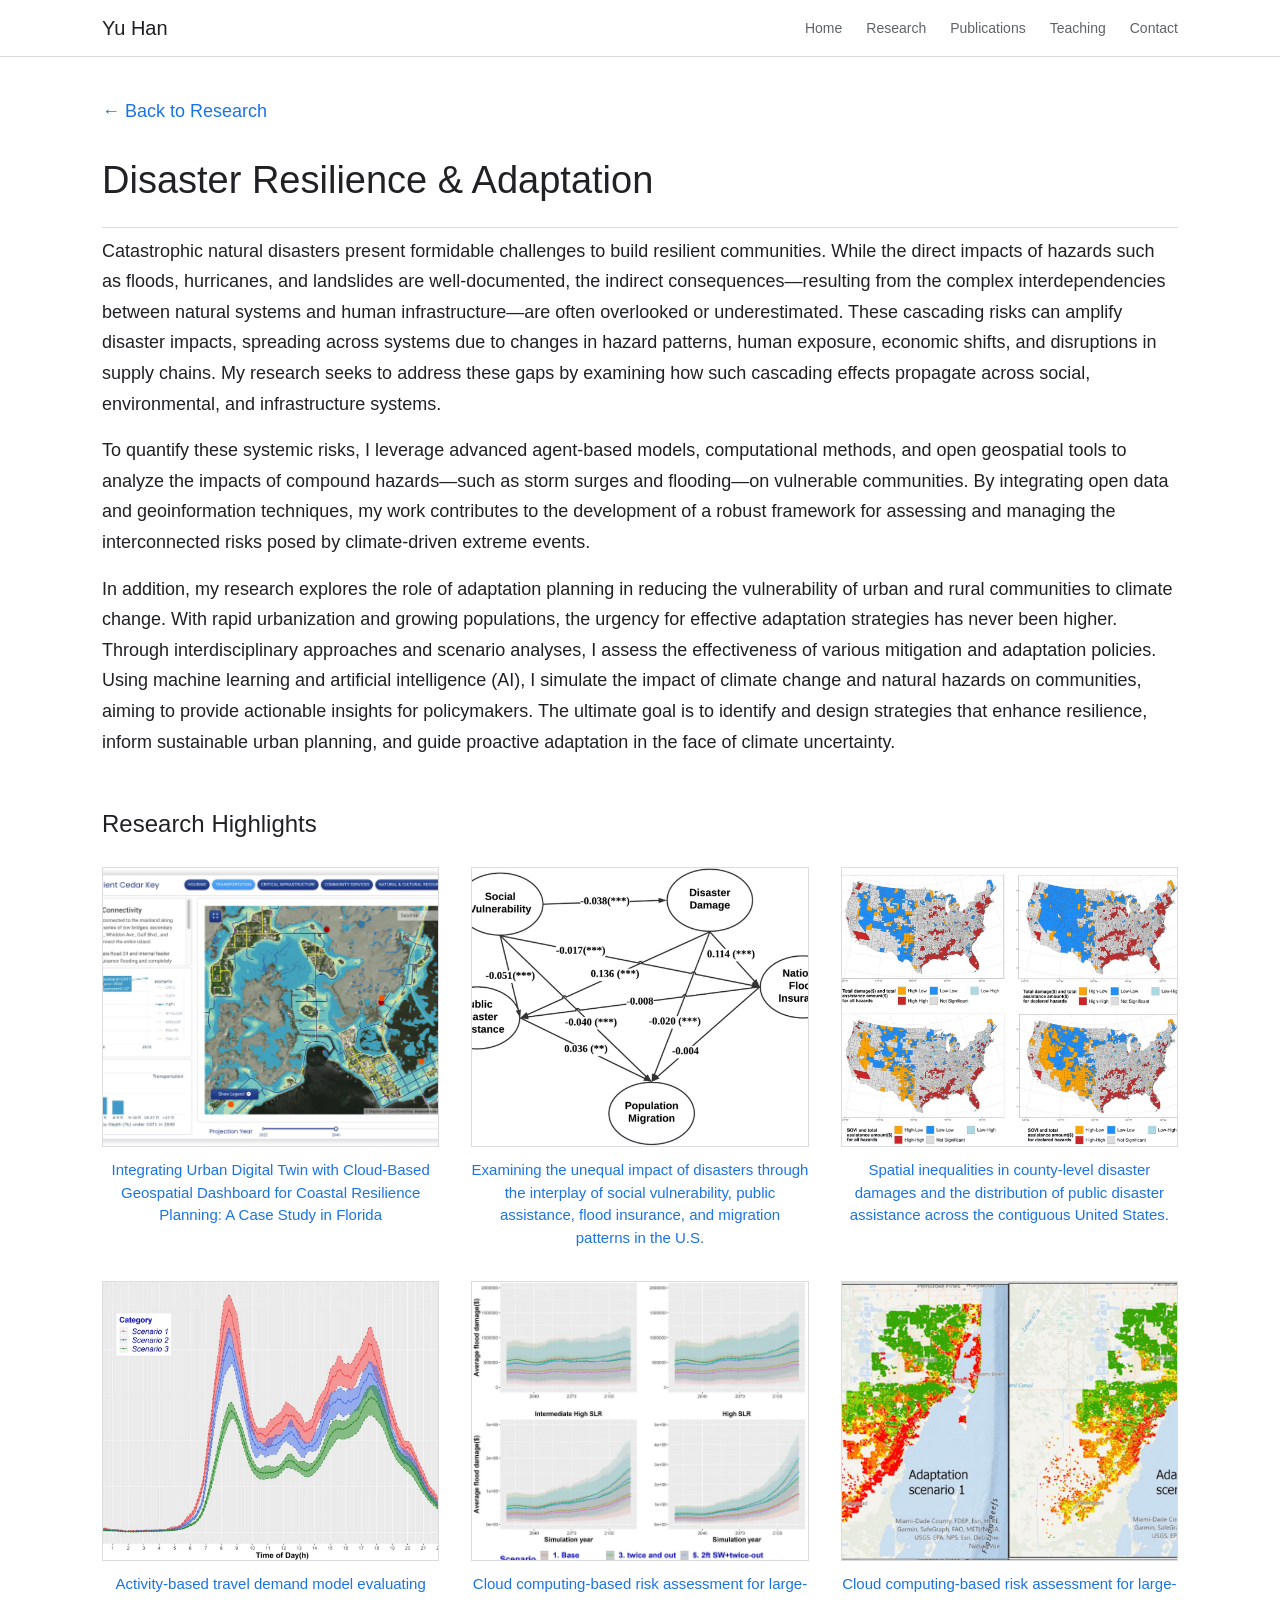
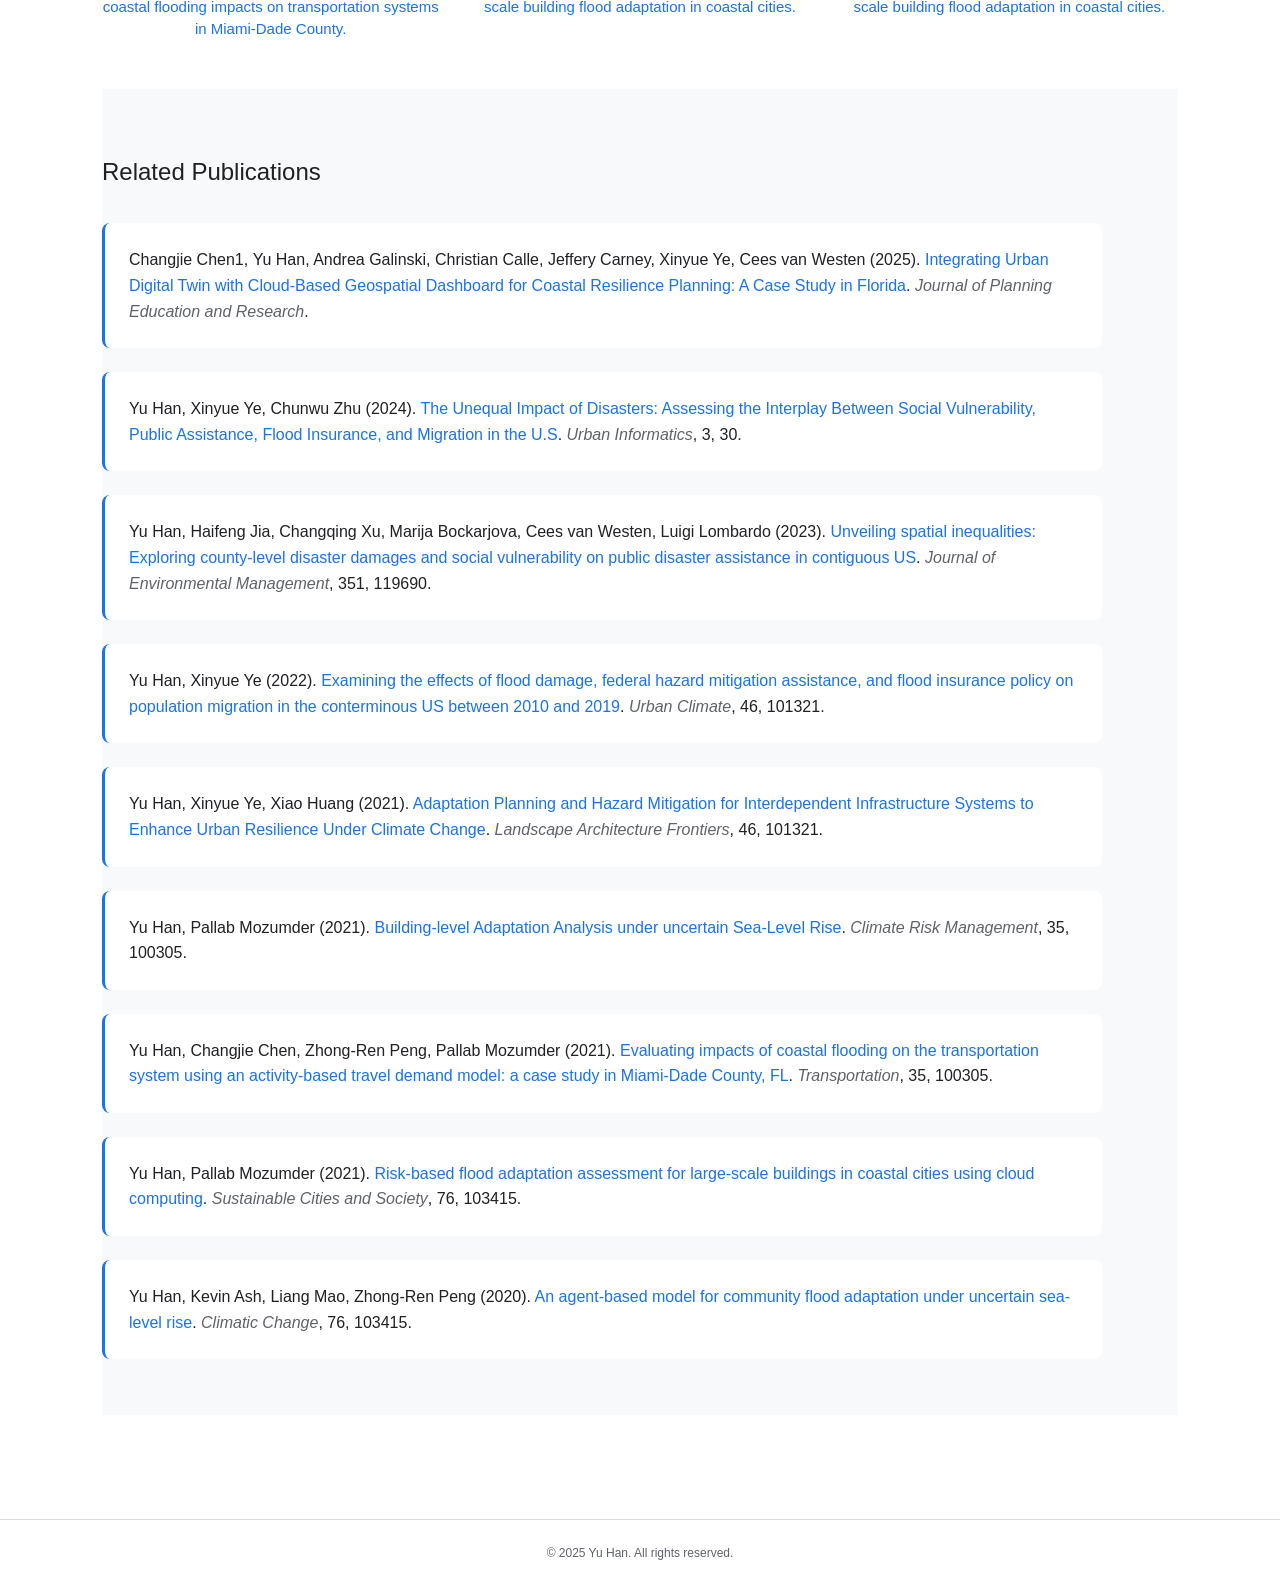
==== commit 099c3f3a: "Update website with latest revisions" ====
--- a/adaptation.html
+++ b/adaptation.html
@@ -13,16 +13,13 @@
         }
 
         :root {
-            /* Color System - Academic Purple Theme */
-            --theme-color: #b509ac;
-            --theme-hover: #8b078a;
-            --text-color: #111111;
-            --text-secondary: #666666;
+            --theme-color: #1a73e8;
+            --theme-hover: #1557b0;
+            --text-color: #202124;
+            --text-secondary: #5f6368;
             --bg-color: #ffffff;
             --bg-secondary: #f8f9fa;
-            --border-color: #e0e0e0;
-            --shadow: 0 2px 8px rgba(0, 0, 0, 0.08);
-            --shadow-hover: 0 4px 12px rgba(0, 0, 0, 0.12);
+            --border-color: #dadce0;
         }
 
         html {
@@ -30,8 +27,8 @@
         }
 
         body {
-            font-family: -apple-system, BlinkMacSystemFont, 'Segoe UI', Roboto, Oxygen, Ubuntu, Cantarell, sans-serif;
-            line-height: 1.7;
+            font-family: 'Roboto', Arial, sans-serif;
+            line-height: 1.6;
             color: var(--text-color);
             background-color: var(--bg-color);
             font-size: 16px;
@@ -45,15 +42,11 @@
         }
 
         @media (max-width: 1200px) {
-            .container {
-                max-width: 960px;
-            }
+            .container { max-width: 960px; }
         }
 
         @media (max-width: 992px) {
-            .container {
-                max-width: 720px;
-            }
+            .container { max-width: 720px; }
         }
 
         @media (max-width: 768px) {
@@ -63,167 +56,184 @@
             }
         }
 
-        /* Header - Sticky Navigation */
+        /* Header - Simple Top Bar */
         header {
-            position: sticky;
-            top: 0;
             background: var(--bg-color);
             border-bottom: 1px solid var(--border-color);
-            z-index: 1000;
-            transition: box-shadow 0.3s ease;
-        }
-
-        header.scrolled {
-            box-shadow: var(--shadow);
+            padding: 12px 0;
         }
 
         .nav-wrapper {
             display: flex;
             justify-content: space-between;
             align-items: center;
-            padding: 1rem 0;
         }
 
         .logo {
-            font-size: 1.5rem;
-            font-weight: 700;
+            font-size: 20px;
+            font-weight: 500;
             color: var(--text-color);
             text-decoration: none;
-            transition: color 0.3s ease;
-        }
-
-        .logo:hover {
-            color: var(--theme-color);
         }
 
         nav ul {
             display: flex;
             list-style: none;
-            gap: 2rem;
+            gap: 24px;
             margin: 0;
         }
 
         nav a {
-            font-size: 0.875rem;
-            font-weight: 500;
+            font-size: 14px;
             color: var(--text-secondary);
             text-decoration: none;
-            transition: color 0.3s ease;
-            letter-spacing: 0.5px;
+            transition: color 0.2s ease;
         }
 
         nav a:hover {
             color: var(--theme-color);
-        }
-
-        .back-link {
-            font-size: 0.875rem;
-            color: var(--theme-color);
-            text-decoration: none;
-            display: inline-flex;
-            align-items: center;
-            gap: 0.5rem;
-            margin-bottom: 2rem;
-            transition: color 0.3s ease;
-        }
-
-        .back-link:hover {
-            color: var(--theme-hover);
         }
 
         .mobile-toggle {
             display: none;
             flex-direction: column;
             cursor: pointer;
-            padding: 0.5rem;
+            padding: 8px;
         }
 
         .mobile-toggle span {
-            width: 22px;
+            width: 20px;
             height: 2px;
             background: var(--text-color);
-            margin: 3px 0;
+            margin: 2px 0;
             transition: 0.3s;
         }
 
-        /* Hero Section */
-        .hero-section {
-            padding: 3rem 0 2rem;
+        /* Main Content */
+        main {
+            padding: 40px 0;
+        }
+
+        /* Page Title */
+        .page-title {
+            font-size: 38px;
+            font-weight: 400;
+            color: var(--text-color);
+            margin-bottom: 8px;
+            padding-bottom: 16px;
             border-bottom: 1px solid var(--border-color);
         }
 
-        .hero-image {
-            width: 100%;
-            max-width: 900px;
-            height: 300px;
-            object-fit: cover;
-            border-radius: 8px;
-            margin: 0 auto 2rem;
-            display: block;
-            box-shadow: var(--shadow);
-        }
-
-        .hero-title {
-            font-size: 2.5rem;
-            font-weight: 700;
+        /* Back Link */
+        .back-link {
+            display: inline-block;
+            font-size: 18px;
+            color: var(--theme-color);
+            text-decoration: none;
+            margin-bottom: 24px;
+            transition: color 0.2s ease;
+        }
+
+        .back-link:hover {
+            color: var(--theme-hover);
+            text-decoration: underline;
+        }
+
+        /* Research Overview Section */
+        .research-overview {
+            margin-bottom: 48px;
+        }
+
+        .section-heading {
+            font-size: 24px;
+            font-weight: 500;
             color: var(--text-color);
-            margin-bottom: 1rem;
-            text-align: center;
-        }
-
-        /* Content Section */
-        .content-section {
-            padding: 4rem 0;
-        }
-
-        .content-wrapper {
-            max-width: 800px;
-            margin: 0 auto;
+            margin-bottom: 16px;
+            margin-top: 32px;
         }
 
         .content-text {
-            font-size: 1rem;
-            line-height: 1.8;
+            font-size: 18px;
+            line-height: 1.7;
             color: var(--text-color);
+            margin-bottom: 16px;
         }
 
         .content-text p {
-            margin-bottom: 1.5rem;
-        }
-
+            margin-bottom: 16px;
+        }
+
+        /* Image */
         .research-image {
             width: 100%;
-            max-width: 600px;
+            max-width: 700px;
             height: auto;
-            border-radius: 8px;
-            margin: 3rem auto;
+            border: 1px solid var(--border-color);
+            margin: 24px 0;
             display: block;
-            box-shadow: var(--shadow);
+        }
+
+        /* Research Gallery */
+        .research-gallery {
+            margin: 48px 0;
+        }
+
+        .gallery-grid {
+            display: grid;
+            grid-template-columns: repeat(3, 1fr);
+            gap: 32px;
+            margin-top: 24px;
+        }
+
+        .gallery-item {
+            display: flex;
+            flex-direction: column;
+        }
+
+        .gallery-item img {
+            width: 100%;
+            height: 280px;
+            object-fit: cover;
+            object-position: center;
+            border: 1px solid var(--border-color);
+            transition: transform 0.2s ease, box-shadow 0.2s ease;
+        }
+
+        .gallery-item img:hover {
+            transform: translateY(-2px);
+            box-shadow: 0 4px 12px rgba(0, 0, 0, 0.1);
+        }
+
+        .gallery-caption {
+            margin-top: 12px;
+            font-size: 15px;
+            line-height: 1.5;
+            color: var(--text-secondary);
+            text-align: center;
+        }
+
+        .gallery-caption a {
+            color: var(--theme-color);
+            text-decoration: none;
+            transition: color 0.2s ease;
+        }
+
+        .gallery-caption a:hover {
+            color: var(--theme-hover);
+            text-decoration: underline;
         }
 
         /* Publications Section */
         .publications-section {
-            padding: 4rem 0;
+            padding: 2rem 0;
+            margin-top: 32px;
             background-color: var(--bg-secondary);
-        }
-
-        .section-title {
-            font-size: 2rem;
-            font-weight: 700;
-            margin-bottom: 2.5rem;
-            color: var(--text-color);
-            text-align: center;
-            padding-bottom: 0.5rem;
-            border-bottom: 2px solid var(--border-color);
-            max-width: 800px;
-            margin-left: auto;
-            margin-right: auto;
         }
 
         .publication-list {
             list-style: none;
-            max-width: 800px;
-            margin: 2rem auto 0;
+            max-width: 1000px;
+            margin: 2rem 0 0;
         }
 
         .publication-item {
@@ -241,20 +251,20 @@
         }
 
         .publication-item p {
-            font-size: 0.95rem;
-            line-height: 1.7;
+            font-size: 16px;
+            line-height: 1.6;
+            color: var(--text-color);
             margin: 0;
         }
 
         .publication-item strong {
-            color: var(--text-color);
-            font-weight: 600;
+            font-weight: 500;
         }
 
         .publication-item a {
             color: var(--theme-color);
             text-decoration: none;
-            transition: color 0.3s ease;
+            transition: color 0.2s ease;
         }
 
         .publication-item a:hover {
@@ -267,21 +277,47 @@
             font-style: italic;
         }
 
+        /* Highlight Box */
+        .highlight-box {
+            background-color: var(--bg-secondary);
+            border-left: 4px solid var(--theme-color);
+            padding: 16px 20px;
+            margin: 24px 0;
+        }
+
+        .highlight-box p {
+            margin: 0;
+            font-size: 14px;
+            line-height: 1.6;
+        }
+
         /* Footer */
         footer {
-            background: var(--text-color);
-            color: white;
-            padding: 2rem 0;
+            border-top: 1px solid var(--border-color);
+            margin-top: 64px;
+            padding: 24px 0;
             text-align: center;
         }
 
         footer p {
             margin: 0;
-            font-size: 0.9rem;
+            font-size: 12px;
+            color: var(--text-secondary);
+        }
+        /* Responsive Design */
+        @media (max-width: 992px) {
+            .gallery-grid {
+                grid-template-columns: repeat(2, 1fr);
+                gap: 24px;
+            }
         }
 
         /* Responsive Design */
         @media (max-width: 768px) {
+            .container {
+                padding: 0 16px;
+            }
+
             nav ul {
                 display: none;
                 position: absolute;
@@ -290,7 +326,7 @@
                 right: 0;
                 background: var(--bg-color);
                 flex-direction: column;
-                padding: 1rem;
+                padding: 16px;
                 border-bottom: 1px solid var(--border-color);
                 gap: 0;
             }
@@ -300,27 +336,28 @@
             }
 
             nav li {
-                padding: 0.75rem 0;
+                padding: 12px 0;
             }
 
             .mobile-toggle {
                 display: flex;
             }
 
-            .hero-title {
-                font-size: 2rem;
-            }
-
-            .hero-image {
-                height: 200px;
-            }
-
-            .content-section {
-                padding: 3rem 0;
-            }
-
-            .publications-section {
-                padding: 3rem 0;
+            .page-title {
+                font-size: 24px;
+            }
+
+            .section-heading {
+                font-size: 18px;
+            }
+
+            main {
+                padding: 24px 0;
+            }
+
+            .gallery-grid {
+                grid-template-columns: 1fr;
+                gap: 24px;
             }
         }
     </style>
@@ -349,41 +386,82 @@
     </header>
 
     <main>
-        <!-- Hero Section -->
-        <section class="hero-section">
-            <div class="container">
-                <img src="./images/pics/1adaptation.jpg" alt="Climate Adaptation Research" class="hero-image">
-                <h1 class="hero-title">Disaster Resilience & Adaptation</h1>
-            </div>
-        </section>
-
-        <!-- Content Section -->
-        <section class="content-section">
-            <div class="container">
-                <a href="index.html#research" class="back-link">← Back to Research</a>
+        <div class="container">
+            <a href="index.html#research" class="back-link">← Back to Research</a>
+            
+            <h1 class="page-title">Disaster Resilience & Adaptation</h1>
+
+            <!-- Research Overview -->
+            <section class="research-overview">
+                <div class="content-text">
+                    <p>Catastrophic natural disasters present formidable challenges to build resilient communities. While the direct impacts of hazards such as floods, hurricanes, and landslides are well-documented, the indirect consequences—resulting from the complex interdependencies between natural systems and human infrastructure—are often overlooked or underestimated. These cascading risks can amplify disaster impacts, spreading across systems due to changes in hazard patterns, human exposure, economic shifts, and disruptions in supply chains. My research seeks to address these gaps by examining how such cascading effects propagate across social, environmental, and infrastructure systems.</p>
+                    
+                    <p>To quantify these systemic risks, I leverage advanced agent-based models, computational methods, and open geospatial tools to analyze the impacts of compound hazards—such as storm surges and flooding—on vulnerable communities. By integrating open data and geoinformation techniques, my work contributes to the development of a robust framework for assessing and managing the interconnected risks posed by climate-driven extreme events.</p>
+                    
+                    <p>In addition, my research explores the role of adaptation planning in reducing the vulnerability of urban and rural communities to climate change. With rapid urbanization and growing populations, the urgency for effective adaptation strategies has never been higher. Through interdisciplinary approaches and scenario analyses, I assess the effectiveness of various mitigation and adaptation policies. Using machine learning and artificial intelligence (AI), I simulate the impact of climate change and natural hazards on communities, aiming to provide actionable insights for policymakers. The ultimate goal is to identify and design strategies that enhance resilience, inform sustainable urban planning, and guide proactive adaptation in the face of climate uncertainty.</p>
+                </div>
+
+                <!-- <img src="images/research1.jpg" alt="Systemic Risk Research" class="research-image"> -->
+            </section>
+
+            <!-- Research Highlights Gallery -->
+            <section class="research-gallery">
+                <h2 class="section-heading">Research Highlights</h2>
                 
-                <div class="content-wrapper">
-                    <div class="content-text">
-                        <p>Catastrophic natural disasters present formidable challenges to build resilient communities. While the direct impacts of hazards such as floods, hurricanes, and landslides are well-documented, the indirect consequences—resulting from the complex interdependencies between natural systems and human infrastructure—are often overlooked or underestimated. These cascading risks can amplify disaster impacts, spreading across systems due to changes in hazard patterns, human exposure, economic shifts, and disruptions in supply chains. My research seeks to address these gaps by examining how such cascading effects propagate across social, environmental, and infrastructure systems.</p>
-                        
-                        <p>To quantify these systemic risks, I leverage advanced agent-based models, computational methods, and open geospatial tools to analyze the impacts of compound hazards—such as storm surges and flooding—on vulnerable communities. By integrating open data and geoinformation techniques, my work contributes to the development of a robust framework for assessing and managing the interconnected risks posed by climate-driven extreme events.</p>
-                        
-                        <p>In addition, my research explores the role of adaptation planning in reducing the vulnerability of urban and rural communities to climate change. With rapid urbanization and growing populations, the urgency for effective adaptation strategies has never been higher. Through interdisciplinary approaches and scenario analyses, I assess the effectiveness of various mitigation and adaptation policies. Using machine learning and artificial intelligence (AI), I simulate the impact of climate change and natural hazards on communities, aiming to provide actionable insights for policymakers. The ultimate goal is to identify and design strategies that enhance resilience, inform sustainable urban planning, and guide proactive adaptation in the face of climate uncertainty.</p>
-
-                        <img src="images/research1.jpg" alt="Systemic Risk Research" class="research-image">
+                <div class="gallery-grid">
+                    <div class="gallery-item">
+                        <img src="images/gallery/figure1_adaptation.jpg" alt="Urban Digital Twin for Coastal Resilience Planning">
+                        <p class="gallery-caption">
+                            <a href="https://doi.org/10.1177/0739456X251316185" target="_blank">Integrating Urban Digital Twin with Cloud-Based Geospatial Dashboard for Coastal Resilience Planning: A Case Study in Florida</a>
+                        </p>
                     </div>
+
+                    <div class="gallery-item">
+                        <img src="images/gallery/figure2_adaptation.jpg" alt="Social Inequality in Disaster Response">
+                        <p class="gallery-caption">
+                            <a href="https://link.springer.com/article/10.1007/s44212-024-00061-9" target="_blank">Examining the unequal impact of disasters through the interplay of social vulnerability, public assistance, flood insurance, and migration patterns in the U.S.</a>
+                        </p>
+                    </div>
+
+                    <div class="gallery-item">
+                        <img src="images/gallery/figure3_adaptation.jpg" alt="Spatial Inequalities in Disaster Assistance">
+                        <p class="gallery-caption">
+                            <a href="https://doi.org/10.1016/j.jenvman.2023.119690" target="_blank">Spatial inequalities in county-level disaster damages and the distribution of public disaster assistance across the contiguous United States.</a>
+                        </p>
+                    </div>
+
+                    <div class="gallery-item">
+                        <img src="images/gallery/figure4_adaptation.jpg" alt="Impacts of Storm Surge Flooding on Transportation System">
+                        <p class="gallery-caption">
+                            <a href="https://doi.org/10.1007/s11116-021-10172-w" target="_blank">Activity-based travel demand model evaluating coastal flooding impacts on transportation systems in Miami-Dade County.</a>
+                        </p>
+                    </div>
+
+                    <div class="gallery-item">
+                        <img src="images/gallery/figure5_adaptation.jpg" alt="Building-Level Adaptation">
+                        <p class="gallery-caption">
+                            <a href="https://www.sciencedirect.com/science/article/pii/S2210670721006880" target="_blank">Cloud computing-based risk assessment for large-scale building flood adaptation in coastal cities.</a>
+                        </p>
+                    </div>
+
+                    <div class="gallery-item">
+                        <img src="images/gallery/figure6_adaptation.jpg" alt="Transportation System Impacts">
+                        <p class="gallery-caption">
+                            <a href="https://www.sciencedirect.com/science/article/pii/S2210670721006880" target="_blank">Cloud computing-based risk assessment for large-scale building flood adaptation in coastal cities.</a>
+                        </p>
+                    </div>
+
                 </div>
-            </div>
-        </section>
-
-        <!-- Publications Section -->
-        <section class="publications-section">
-            <div class="container">
-                <h2 class="section-title">Related Publications</h2>
+            </section>
+
+            <!-- Publications Section -->
+            <section class="publications-section">
+                <h2 class="section-heading">Related Publications</h2>
                 
                 <ul class="publication-list">
                     <li class="publication-item">
-                        <p>Zan Wang, Shengwen Qi, <strong>Yu Han</strong>, Bowen Zheng, Yu Zou, Yue Yang (2024). <a href="https://ieeexplore.ieee.org/document/10787013">Delimitation of Landslide Areas in Optical Remote Sensing Images across Regions via Deep Transfer Learning</a>. <i>IEEE Access</i>.</p>
+
+                        <p>Changjie Chen1, <strong>Yu Han</strong>, Andrea Galinski, Christian Calle, Jeffery Carney, Xinyue Ye, Cees van Westen (2025). <a href="https://doi.org/10.1177/0739456X251316185">Integrating Urban Digital Twin with Cloud-Based Geospatial Dashboard for Coastal Resilience Planning: A Case Study in Florida</a>. <i>Journal of Planning Education and Research</i>.</p>
                     </li>
 
                     <li class="publication-item">
@@ -418,8 +496,8 @@
                         <p><strong>Yu Han</strong>, Kevin Ash, Liang Mao, Zhong-Ren Peng (2020). <a href="https://link.springer.com/article/10.1007/s10584-020-02802-6">An agent-based model for community flood adaptation under uncertain sea-level rise</a>. <i>Climatic Change</i>, 76, 103415.</p>
                     </li>
                 </ul>
-            </div>
-        </section>
+            </section>
+        </div>
     </main>
 
     <footer>
@@ -443,16 +521,6 @@
                 navMenu.classList.remove('active');
             });
         });
-
-        // Add shadow to header on scroll
-        window.addEventListener('scroll', () => {
-            const header = document.getElementById('header');
-            if (window.scrollY > 0) {
-                header.classList.add('scrolled');
-            } else {
-                header.classList.remove('scrolled');
-            }
-        });
     </script>
 </body>
-</html>+</html>
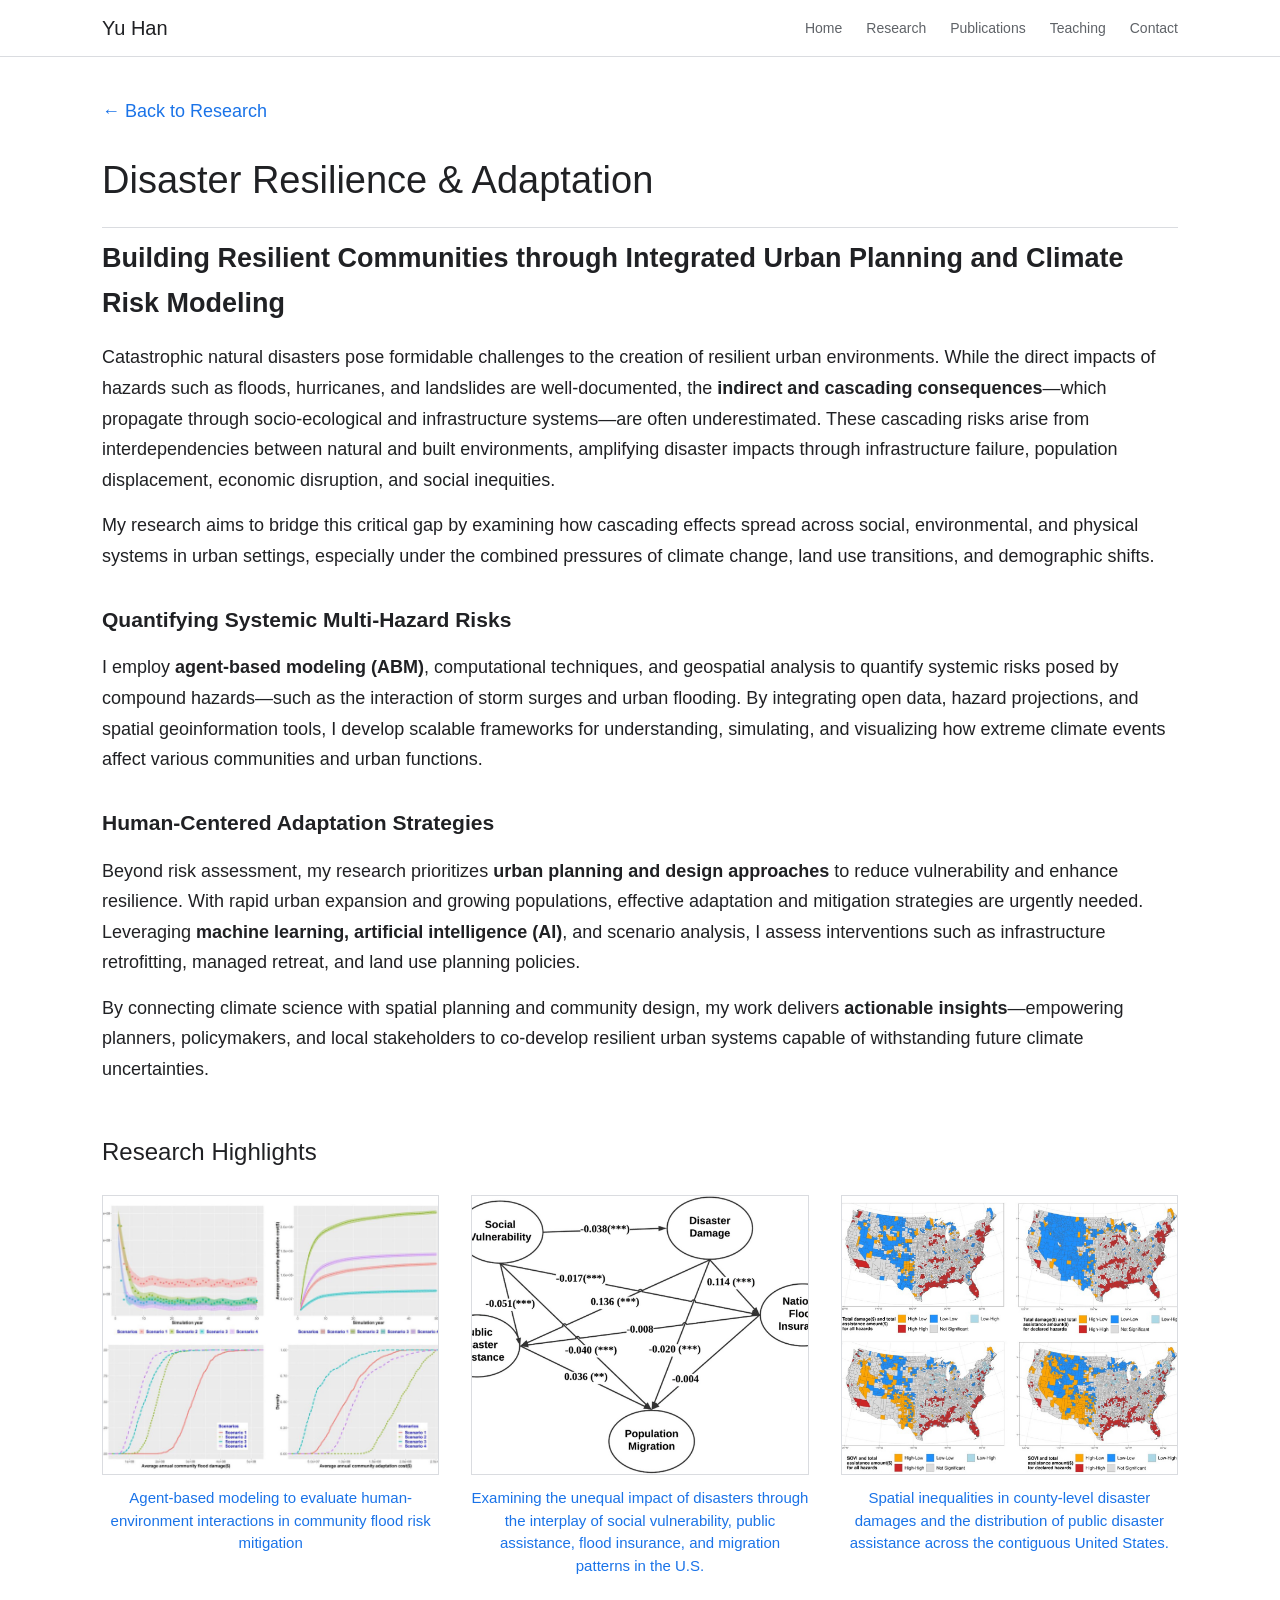
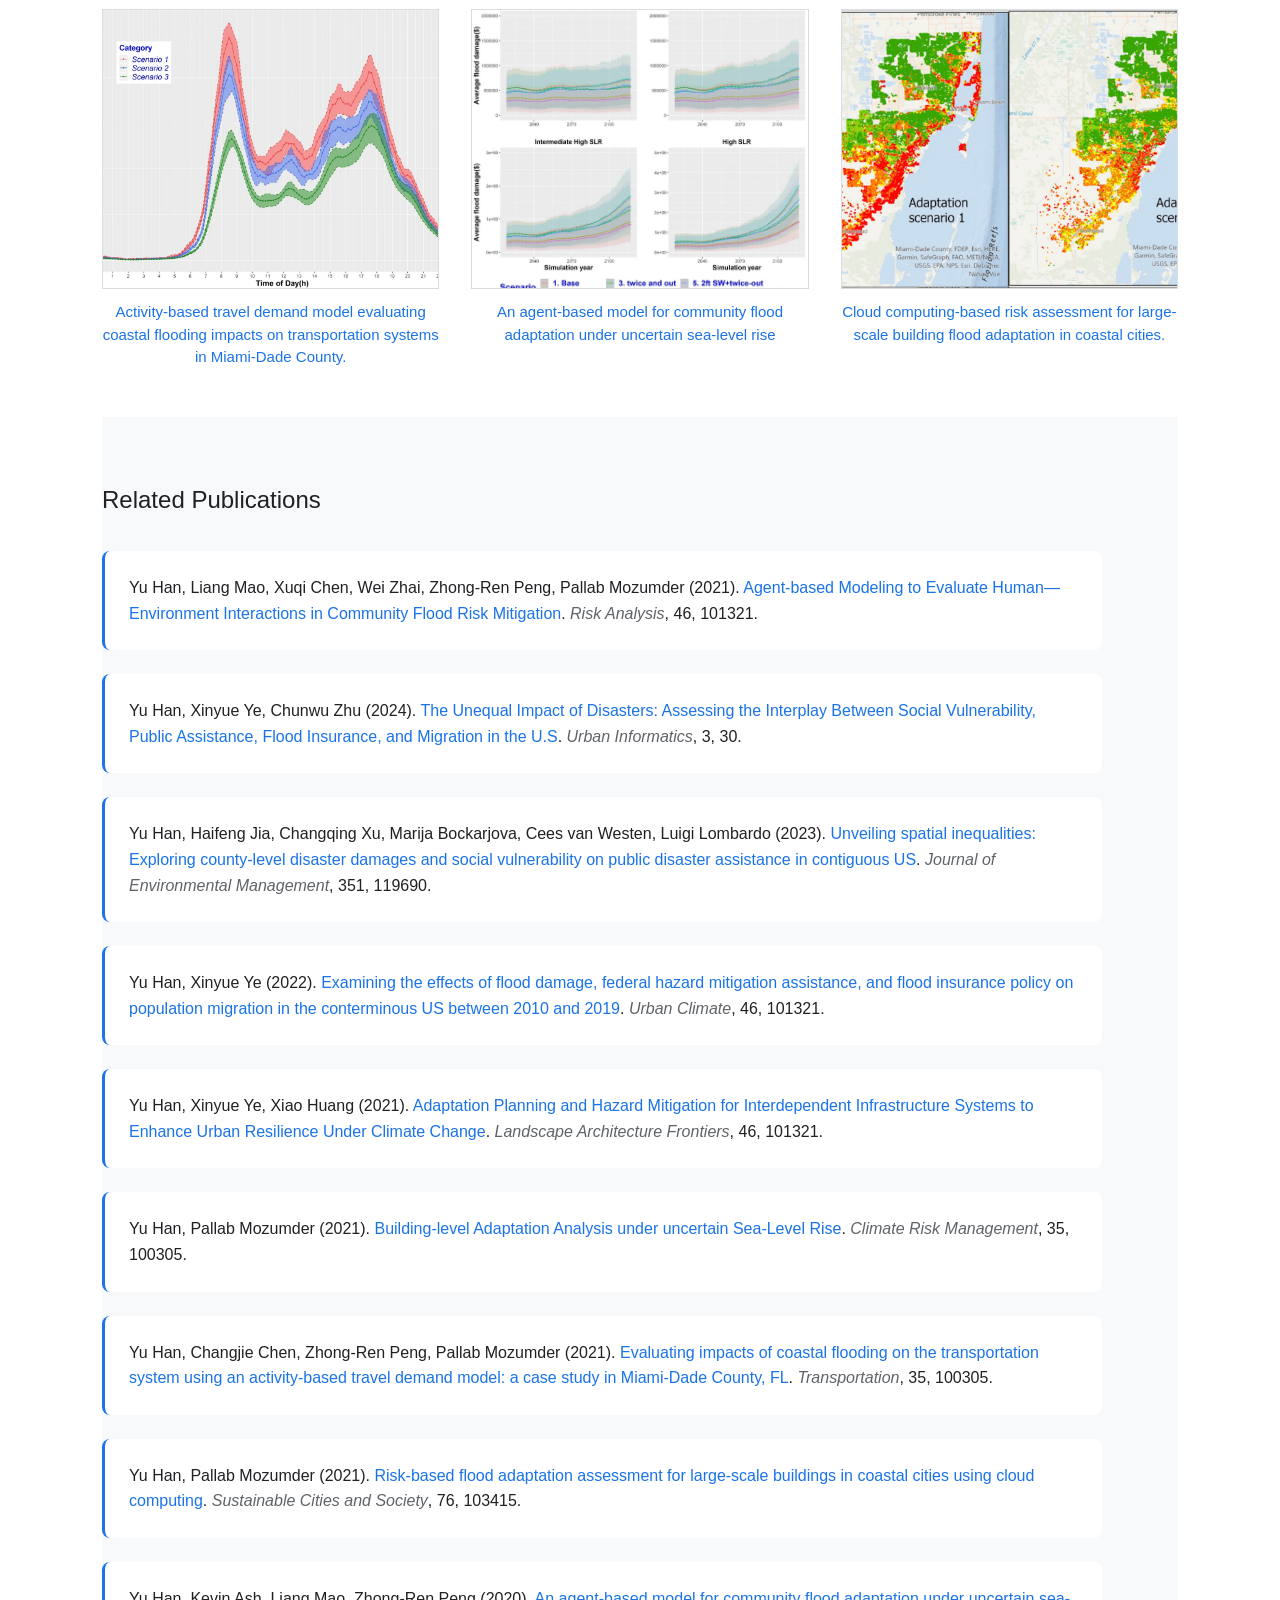
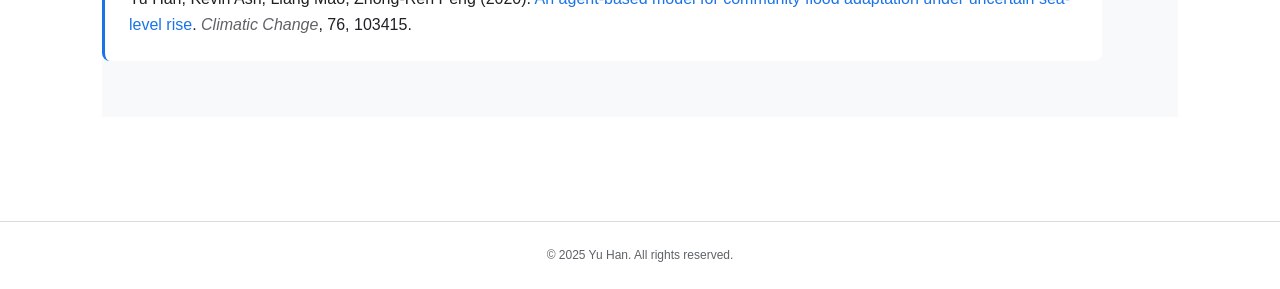
==== commit b6b0d527: "Update website content and formatting" ====
--- a/adaptation.html
+++ b/adaptation.html
@@ -166,7 +166,7 @@
         /* Image */
         .research-image {
             width: 100%;
-            max-width: 700px;
+            max-width: 800px;
             height: auto;
             border: 1px solid var(--border-color);
             margin: 24px 0;
@@ -394,11 +394,28 @@
             <!-- Research Overview -->
             <section class="research-overview">
                 <div class="content-text">
-                    <p>Catastrophic natural disasters present formidable challenges to build resilient communities. While the direct impacts of hazards such as floods, hurricanes, and landslides are well-documented, the indirect consequences—resulting from the complex interdependencies between natural systems and human infrastructure—are often overlooked or underestimated. These cascading risks can amplify disaster impacts, spreading across systems due to changes in hazard patterns, human exposure, economic shifts, and disruptions in supply chains. My research seeks to address these gaps by examining how such cascading effects propagate across social, environmental, and infrastructure systems.</p>
-                    
-                    <p>To quantify these systemic risks, I leverage advanced agent-based models, computational methods, and open geospatial tools to analyze the impacts of compound hazards—such as storm surges and flooding—on vulnerable communities. By integrating open data and geoinformation techniques, my work contributes to the development of a robust framework for assessing and managing the interconnected risks posed by climate-driven extreme events.</p>
-                    
-                    <p>In addition, my research explores the role of adaptation planning in reducing the vulnerability of urban and rural communities to climate change. With rapid urbanization and growing populations, the urgency for effective adaptation strategies has never been higher. Through interdisciplinary approaches and scenario analyses, I assess the effectiveness of various mitigation and adaptation policies. Using machine learning and artificial intelligence (AI), I simulate the impact of climate change and natural hazards on communities, aiming to provide actionable insights for policymakers. The ultimate goal is to identify and design strategies that enhance resilience, inform sustainable urban planning, and guide proactive adaptation in the face of climate uncertainty.</p>
+                    <h2>Building Resilient Communities through Integrated Urban Planning and Climate Risk Modeling</h2>
+
+                    <p style="margin: 15px 0;">
+                        Catastrophic natural disasters pose formidable challenges to the creation of resilient urban environments. While the direct impacts of hazards such as floods, hurricanes, and landslides are well-documented, the <strong>indirect and cascading consequences</strong>—which propagate through socio-ecological and infrastructure systems—are often underestimated. These cascading risks arise from interdependencies between natural and built environments, amplifying disaster impacts through infrastructure failure, population displacement, economic disruption, and social inequities.
+                    </p>
+                    <p style="margin: 15px 0;">
+                        My research aims to bridge this critical gap by examining how cascading effects spread across social, environmental, and physical systems in urban settings, especially under the combined pressures of climate change, land use transitions, and demographic shifts.
+                    </p>
+
+                    <h3 style="margin-top: 30px; margin-bottom: 15px;">Quantifying Systemic Multi-Hazard Risks</h3>
+                    <p style="margin: 15px 0;">
+                        I employ <strong>agent-based modeling (ABM)</strong>, computational techniques, and geospatial analysis to quantify systemic risks posed by compound hazards—such as the interaction of storm surges and urban flooding. By integrating open data, hazard projections, and spatial geoinformation tools, I develop scalable frameworks for understanding, simulating, and visualizing how extreme climate events affect various communities and urban functions.
+                    </p>
+
+                    <h3 style="margin-top: 30px; margin-bottom: 15px;">Human-Centered Adaptation Strategies</h3>
+                    <p style="margin: 15px 0;">
+                        Beyond risk assessment, my research prioritizes <strong>urban planning and design approaches</strong> to reduce vulnerability and enhance resilience. With rapid urban expansion and growing populations, effective adaptation and mitigation strategies are urgently needed. Leveraging <strong>machine learning, artificial intelligence (AI)</strong>, and scenario analysis, I assess interventions such as infrastructure retrofitting, managed retreat, and land use planning policies.
+                    </p>
+
+                    <p style="margin: 15px 0;">
+                        By connecting climate science with spatial planning and community design, my work delivers <strong>actionable insights</strong>—empowering planners, policymakers, and local stakeholders to co-develop resilient urban systems capable of withstanding future climate uncertainties.
+                    </p>
                 </div>
 
                 <!-- <img src="images/research1.jpg" alt="Systemic Risk Research" class="research-image"> -->
@@ -409,10 +426,12 @@
                 <h2 class="section-heading">Research Highlights</h2>
                 
                 <div class="gallery-grid">
+                    
+
                     <div class="gallery-item">
-                        <img src="images/gallery/figure1_adaptation.jpg" alt="Urban Digital Twin for Coastal Resilience Planning">
+                        <img src="images/gallery/figure3_datadriven.jpg" alt="Agent-based Modeling">
                         <p class="gallery-caption">
-                            <a href="https://doi.org/10.1177/0739456X251316185" target="_blank">Integrating Urban Digital Twin with Cloud-Based Geospatial Dashboard for Coastal Resilience Planning: A Case Study in Florida</a>
+                            <a href="https://doi.org/10.1111/risa.13854" target="_blank">Agent-based modeling to evaluate human-environment interactions in community flood risk mitigation</a>
                         </p>
                     </div>
 
@@ -438,14 +457,14 @@
                     </div>
 
                     <div class="gallery-item">
-                        <img src="images/gallery/figure5_adaptation.jpg" alt="Building-Level Adaptation">
+                        <img src="images/gallery/figure5_adaptation.jpg" alt="Uncertain Sea-Level Rise and Community Flood Adaptation">
                         <p class="gallery-caption">
-                            <a href="https://www.sciencedirect.com/science/article/pii/S2210670721006880" target="_blank">Cloud computing-based risk assessment for large-scale building flood adaptation in coastal cities.</a>
+                            <a href="https://link.springer.com/article/10.1007/s10584-020-02802-6" target="_blank">An agent-based model for community flood adaptation under uncertain sea-level rise</a>
                         </p>
                     </div>
 
                     <div class="gallery-item">
-                        <img src="images/gallery/figure6_adaptation.jpg" alt="Transportation System Impacts">
+                        <img src="images/gallery/figure6_adaptation.jpg" alt="Building-Level Adaptation">
                         <p class="gallery-caption">
                             <a href="https://www.sciencedirect.com/science/article/pii/S2210670721006880" target="_blank">Cloud computing-based risk assessment for large-scale building flood adaptation in coastal cities.</a>
                         </p>
@@ -459,9 +478,9 @@
                 <h2 class="section-heading">Related Publications</h2>
                 
                 <ul class="publication-list">
-                    <li class="publication-item">
-
-                        <p>Changjie Chen1, <strong>Yu Han</strong>, Andrea Galinski, Christian Calle, Jeffery Carney, Xinyue Ye, Cees van Westen (2025). <a href="https://doi.org/10.1177/0739456X251316185">Integrating Urban Digital Twin with Cloud-Based Geospatial Dashboard for Coastal Resilience Planning: A Case Study in Florida</a>. <i>Journal of Planning Education and Research</i>.</p>
+
+                    <li class="publication-item">
+                        <p><strong>Yu Han</strong>, Liang Mao, Xuqi Chen, Wei Zhai, Zhong-Ren Peng, Pallab Mozumder (2021). <a href="https://onlinelibrary.wiley.com/doi/10.1111/risa.13854">Agent-based Modeling to Evaluate Human—Environment Interactions in Community Flood Risk Mitigation</a>. <i>Risk Analysis</i>, 46, 101321.</p>
                     </li>
 
                     <li class="publication-item">
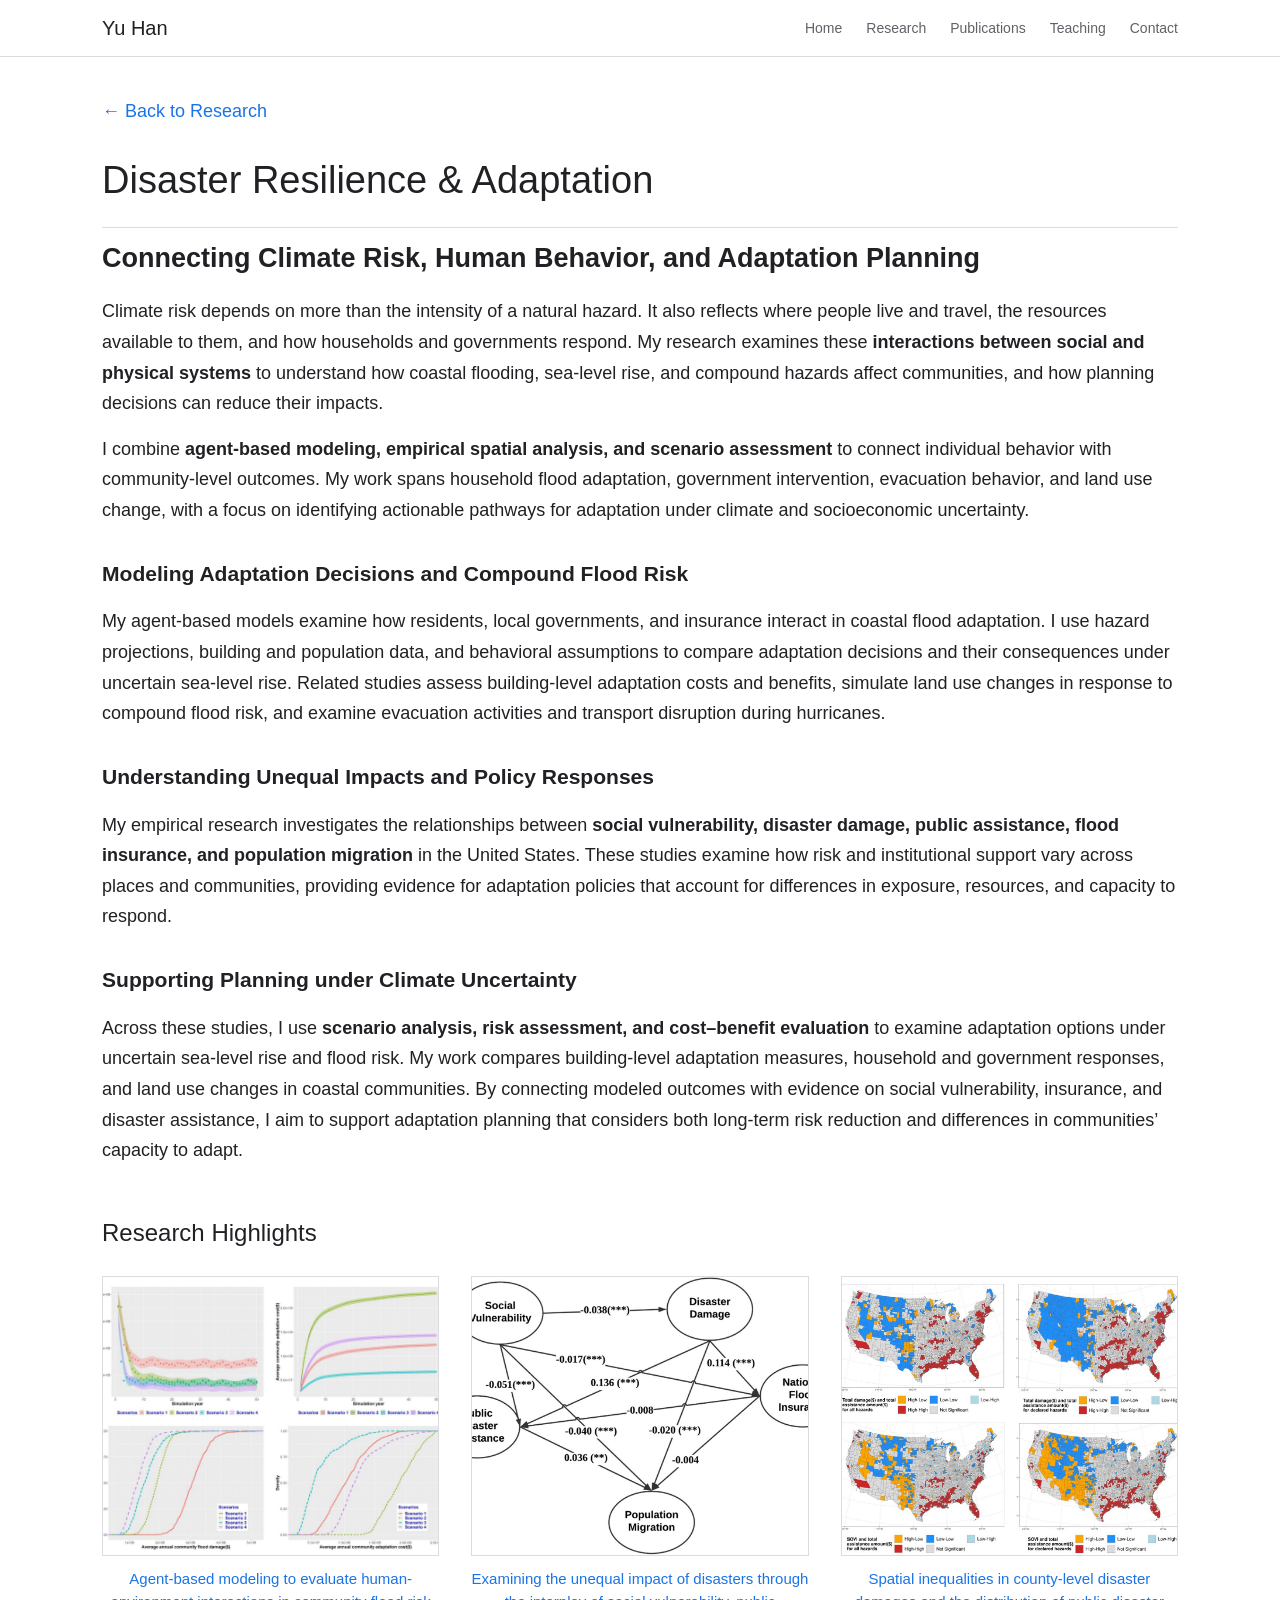
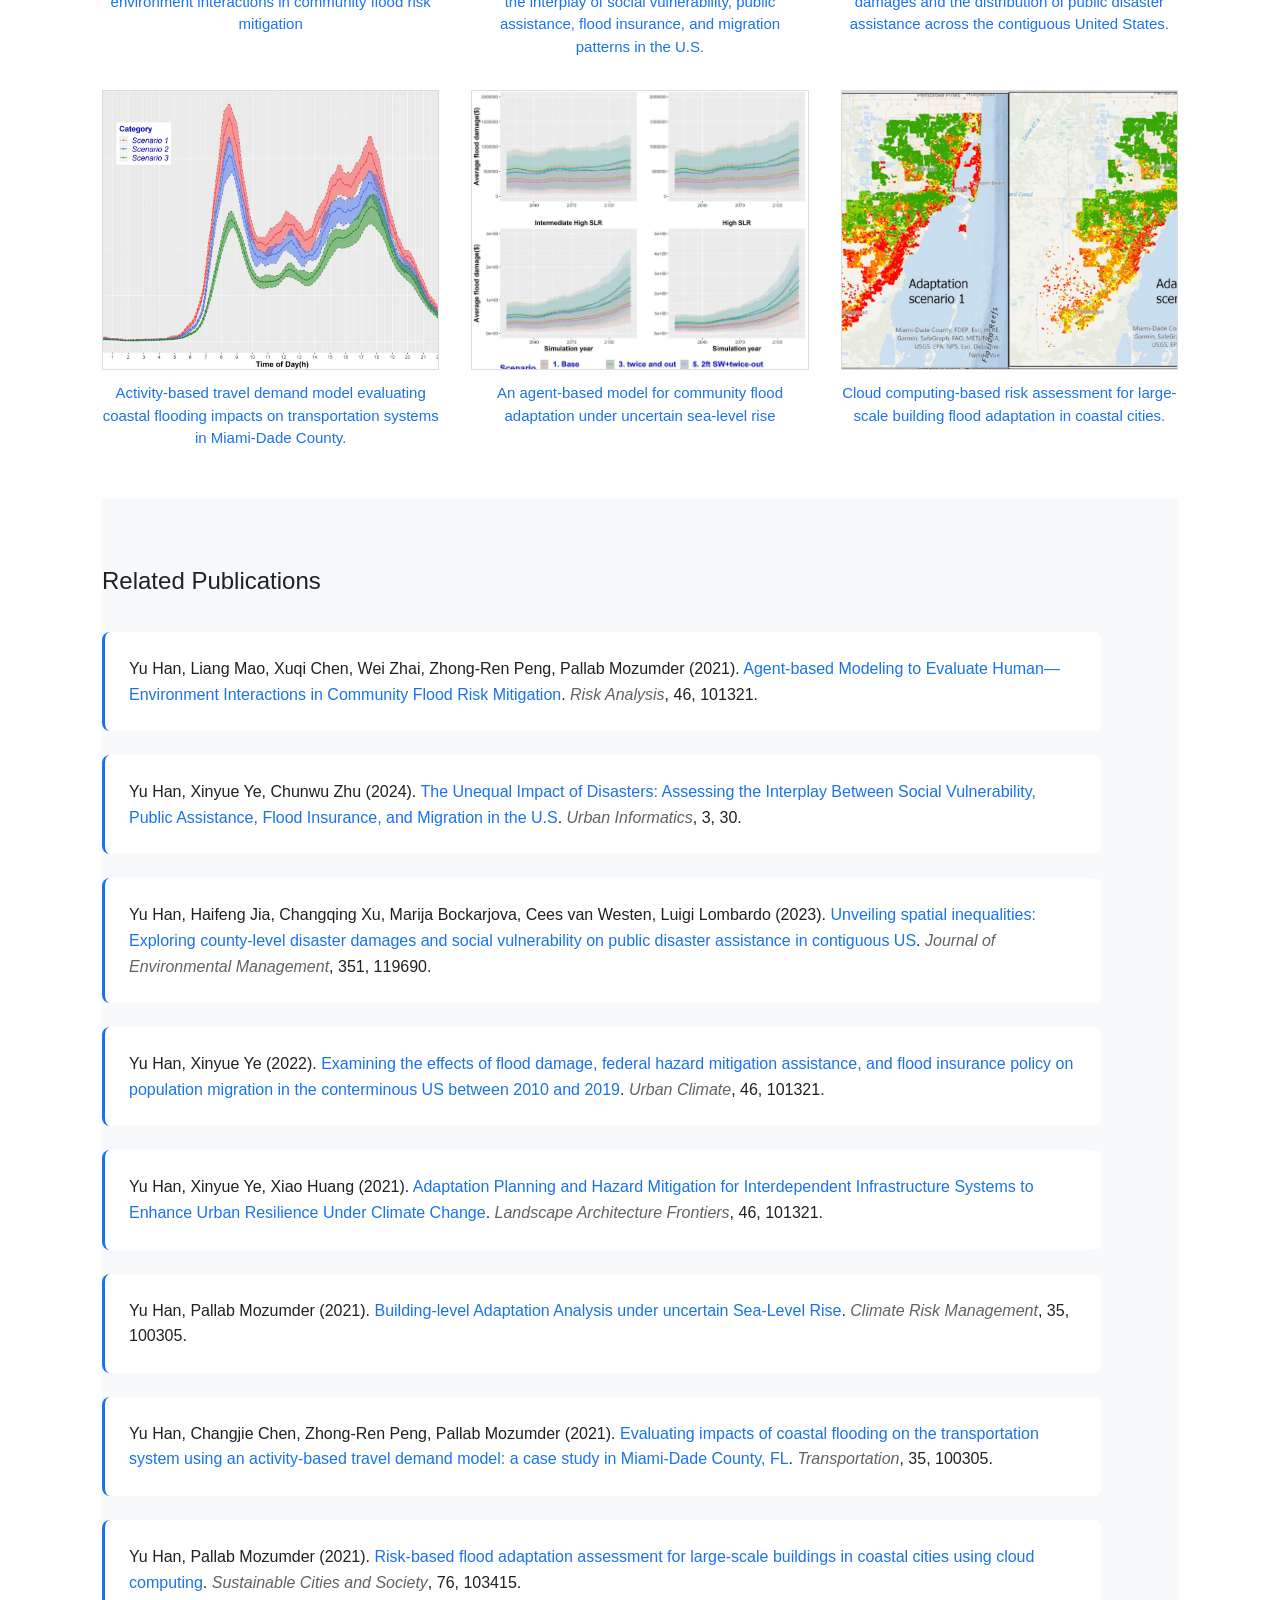
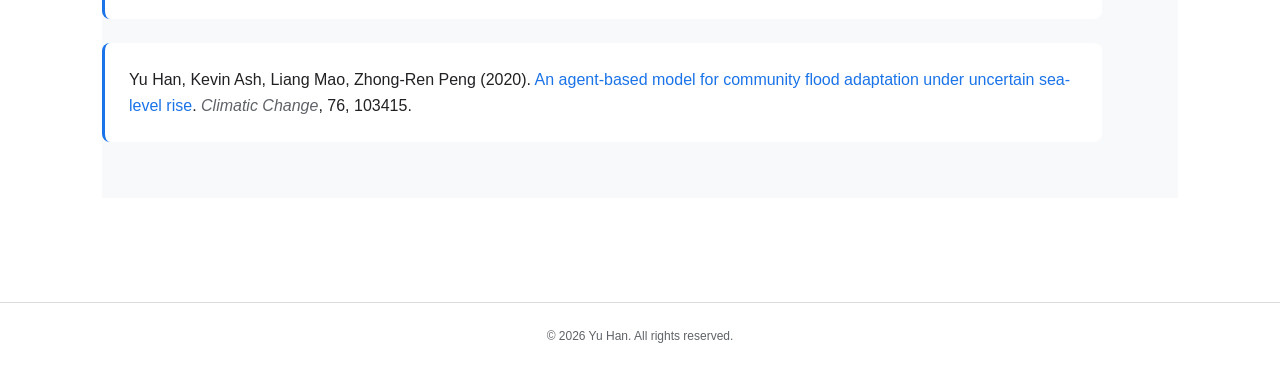
==== commit 74e7d347: "Update research pages, news, and CV" ====
--- a/adaptation.html
+++ b/adaptation.html
@@ -394,27 +394,28 @@
             <!-- Research Overview -->
             <section class="research-overview">
                 <div class="content-text">
-                    <h2>Building Resilient Communities through Integrated Urban Planning and Climate Risk Modeling</h2>
+                    <h2>Connecting Climate Risk, Human Behavior, and Adaptation Planning</h2>
 
                     <p style="margin: 15px 0;">
-                        Catastrophic natural disasters pose formidable challenges to the creation of resilient urban environments. While the direct impacts of hazards such as floods, hurricanes, and landslides are well-documented, the <strong>indirect and cascading consequences</strong>—which propagate through socio-ecological and infrastructure systems—are often underestimated. These cascading risks arise from interdependencies between natural and built environments, amplifying disaster impacts through infrastructure failure, population displacement, economic disruption, and social inequities.
+                        Climate risk depends on more than the intensity of a natural hazard. It also reflects where people live and travel, the resources available to them, and how households and governments respond. My research examines these <strong>interactions between social and physical systems</strong> to understand how coastal flooding, sea-level rise, and compound hazards affect communities, and how planning decisions can reduce their impacts.
                     </p>
                     <p style="margin: 15px 0;">
-                        My research aims to bridge this critical gap by examining how cascading effects spread across social, environmental, and physical systems in urban settings, especially under the combined pressures of climate change, land use transitions, and demographic shifts.
+                        I combine <strong>agent-based modeling, empirical spatial analysis, and scenario assessment</strong> to connect individual behavior with community-level outcomes. My work spans household flood adaptation, government intervention, evacuation behavior, and land use change, with a focus on identifying actionable pathways for adaptation under climate and socioeconomic uncertainty.
                     </p>
 
-                    <h3 style="margin-top: 30px; margin-bottom: 15px;">Quantifying Systemic Multi-Hazard Risks</h3>
+                    <h3 style="margin-top: 30px; margin-bottom: 15px;">Modeling Adaptation Decisions and Compound Flood Risk</h3>
                     <p style="margin: 15px 0;">
-                        I employ <strong>agent-based modeling (ABM)</strong>, computational techniques, and geospatial analysis to quantify systemic risks posed by compound hazards—such as the interaction of storm surges and urban flooding. By integrating open data, hazard projections, and spatial geoinformation tools, I develop scalable frameworks for understanding, simulating, and visualizing how extreme climate events affect various communities and urban functions.
+                        My agent-based models examine how residents, local governments, and insurance interact in coastal flood adaptation. I use hazard projections, building and population data, and behavioral assumptions to compare adaptation decisions and their consequences under uncertain sea-level rise. Related studies assess building-level adaptation costs and benefits, simulate land use changes in response to compound flood risk, and examine evacuation activities and transport disruption during hurricanes.
                     </p>
 
-                    <h3 style="margin-top: 30px; margin-bottom: 15px;">Human-Centered Adaptation Strategies</h3>
+                    <h3 style="margin-top: 30px; margin-bottom: 15px;">Understanding Unequal Impacts and Policy Responses</h3>
                     <p style="margin: 15px 0;">
-                        Beyond risk assessment, my research prioritizes <strong>urban planning and design approaches</strong> to reduce vulnerability and enhance resilience. With rapid urban expansion and growing populations, effective adaptation and mitigation strategies are urgently needed. Leveraging <strong>machine learning, artificial intelligence (AI)</strong>, and scenario analysis, I assess interventions such as infrastructure retrofitting, managed retreat, and land use planning policies.
+                        My empirical research investigates the relationships between <strong>social vulnerability, disaster damage, public assistance, flood insurance, and population migration</strong> in the United States. These studies examine how risk and institutional support vary across places and communities, providing evidence for adaptation policies that account for differences in exposure, resources, and capacity to respond.
                     </p>
 
+                    <h3 style="margin-top: 30px; margin-bottom: 15px;">Supporting Planning under Climate Uncertainty</h3>
                     <p style="margin: 15px 0;">
-                        By connecting climate science with spatial planning and community design, my work delivers <strong>actionable insights</strong>—empowering planners, policymakers, and local stakeholders to co-develop resilient urban systems capable of withstanding future climate uncertainties.
+                        Across these studies, I use <strong>scenario analysis, risk assessment, and cost–benefit evaluation</strong> to examine adaptation options under uncertain sea-level rise and flood risk. My work compares building-level adaptation measures, household and government responses, and land use changes in coastal communities. By connecting modeled outcomes with evidence on social vulnerability, insurance, and disaster assistance, I aim to support adaptation planning that considers both long-term risk reduction and differences in communities’ capacity to adapt.
                     </p>
                 </div>
 
@@ -521,7 +522,7 @@
 
     <footer>
         <div class="container">
-            <p>&copy; 2025 Yu Han. All rights reserved.</p>
+            <p>&copy; 2026 Yu Han. All rights reserved.</p>
         </div>
     </footer>
 
